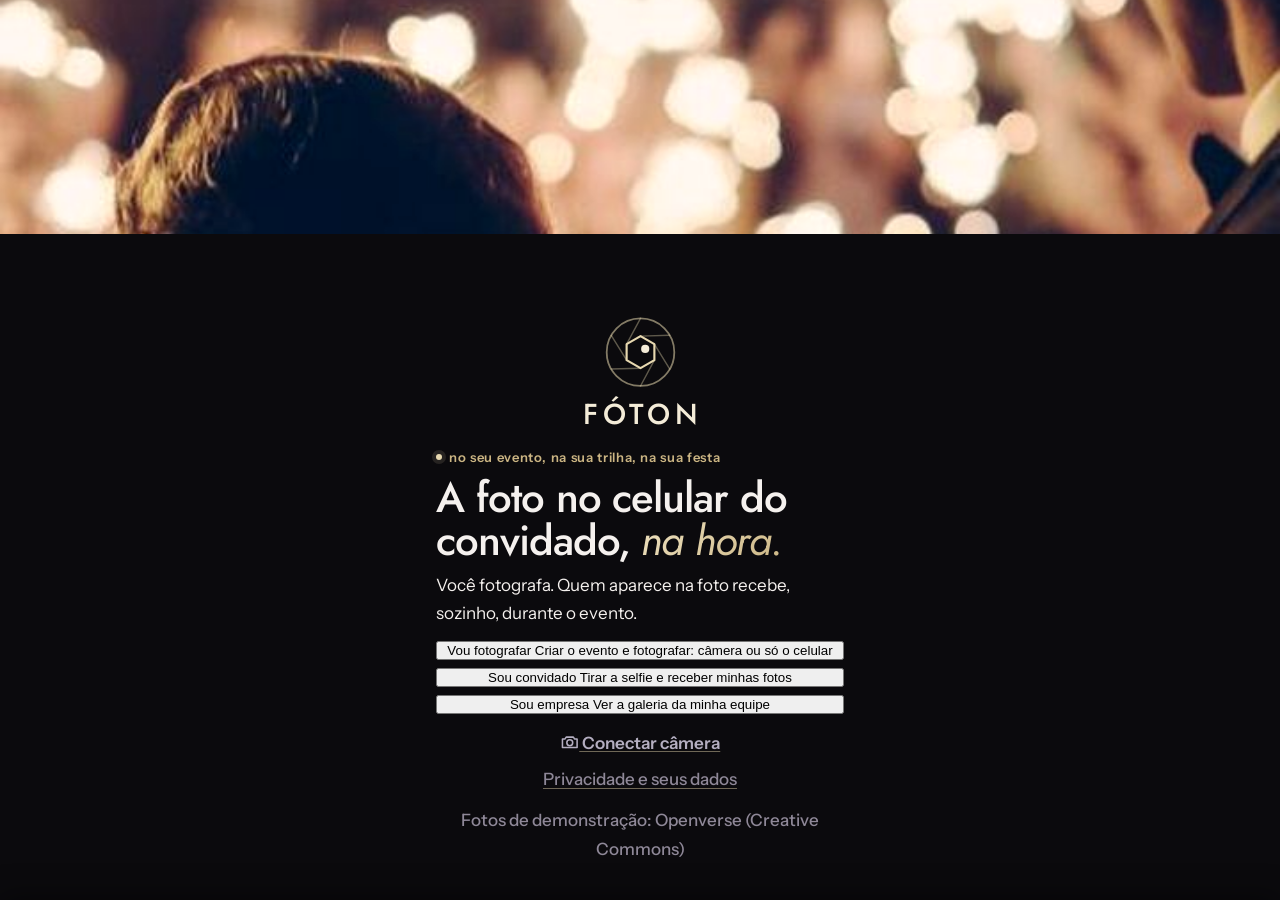
==== app/web/index.html @ 833cc75f "feat(fotografa): cartaz A4 do evento para imprimir O QR existia so na tela, e tela nao fica na mesa " ====
<!doctype html>
<html lang="pt-BR" data-tema="noite" data-perfil="pro">
<head>
<meta charset="utf-8">
<!-- O zoom do navegador fica LIVRE (plano 1A, 2026-09-22). Tinha `user-scalable=no,
     maximum-scale=1` por gosto — "senao a interface fica bamba" — e isso e exclusao:
     quem enxerga pouco perde o acesso. `touch-action:manipulation` continua matando o
     zoom por duplo-toque, entao a interface segue firme no uso normal. -->
<meta name="viewport" content="width=device-width, initial-scale=1, viewport-fit=cover">
<meta name="theme-color" content="#0b0a0d">
<title>Fóton</title>
<link rel="manifest" href="manifest.webmanifest">
<link rel="apple-touch-icon" href="icons/apple-touch-icon.png">
<meta name="apple-mobile-web-app-capable" content="yes">
<meta name="apple-mobile-web-app-status-bar-style" content="black-translucent">
<meta name="apple-mobile-web-app-title" content="Fóton">
<link rel="preconnect" href="https://fonts.googleapis.com">
<link rel="preconnect" href="https://fonts.gstatic.com" crossorigin>
<link href="https://fonts.googleapis.com/css2?family=Archivo:wdth,wght@62..125,400..700&family=Jost:ital,wght@0,400;0,500;0,600;0,700;1,400;1,500&family=Satisfy&family=Instrument+Sans:wght@400;500;600;700&family=Geist+Mono:wght@400;500;600&display=swap" rel="stylesheet">
<!-- Design system (ADR-0038/0040). Entra em @layer: pela cascata do CSS, estilo SEM
     camada vence estilo em camada, entao as telas antigas deste arquivo continuam
     exatamente como estao e o sistema so age onde ninguem disputa. Conferido no
     navegador antes de entrar. A versao no endereco e obrigatoria: o sw.js guarda
     .css sem revalidar. -->
<link rel="stylesheet" href="/ds/foton.css?v=5">
<style>
/* ============================================================
   Foto na Hora — identidade "premium escuro / fotografia"
   Design committed dark: as fotos são a cor; fundo pintado
   explicitamente para segurar em qualquer ground do host.
   ============================================================ */
:root{
  --ink:#0b0a0d; --ink-2:#12101a;
  --surface:#161419; --surface-2:#1f1b26;
  --line:#2c2733; --line-soft:#221e2b;
  --text:#f5f1ee; --muted:#b4aec0; --dim:#8f8898;
  --accent:#e8d9b0; --accent-2:#cbb583; --accent-soft:rgba(232,217,176,.12);
  --grad:linear-gradient(135deg,#efe3c2,#cbb583);
  --live:#ff5560; --ok:#5ad19b;
  --shadow:0 18px 50px -12px rgba(0,0,0,.7);
  --shadow-sm:0 8px 24px -8px rgba(0,0,0,.55);
  --r:20px; --r-sm:14px;
  --serif:"Jost","Century Gothic",system-ui,sans-serif; /* display geometrico estilo Avant Garde */
  --sans:"Instrument Sans",system-ui,sans-serif;
  --mono:"Geist Mono",ui-monospace,monospace;
}
/* Perfis de conta (ADR-0030): mesmo app, tres peles. So TOKENS mudam — nunca layout,
   nunca fluxo, nunca poder. pro = dourado (o padrao do :root, sem classe nenhuma). */
body.perfil-empresa{--accent:#d9e2ea;--accent-2:#a7b6c6;--accent-soft:rgba(217,226,234,.12);
  --grad:linear-gradient(135deg,#e3ebf2,#a7b6c6)}
body.perfil-social{--accent:#f4c1a4;--accent-2:#dd9a72;--accent-soft:rgba(244,193,164,.12);
  --grad:linear-gradient(135deg,#f8d2b8,#dd9a72)}
*{box-sizing:border-box;margin:0;padding:0}
html,body{height:100%;overscroll-behavior:none}
/* Segurar o dedo em cima de texto (titulo, legenda, botao) selecionava a palavra e o
   Chrome do Android abria o popup "Pesquisar no Google"/"Compartilhar" por cima do
   app — texto de app nao e texto de pagina, ninguem quer selecionar "Vou fotografar".
   Desliga a selecao no app inteiro e devolve so onde faz sentido: campo de digitar
   (input/textarea) e o que for marcado de proposito com .selecionavel. */
html,body{-webkit-user-select:none;user-select:none;-webkit-touch-callout:none}
input,textarea,.selecionavel{-webkit-user-select:text;user-select:text;-webkit-touch-callout:default}
body{
  font-family:var(--sans);color:var(--text);
  background:
    radial-gradient(120% 60% at 50% -8%, #1a1220 0%, rgba(26,18,32,0) 46%),
    var(--ink);
  -webkit-font-smoothing:antialiased;text-rendering:optimizeLegibility;
  overscroll-behavior:none;
}
/* O reset nao vale para componentes do design system: `button` sem camada vencia o
   `.porta` de foton.css (@layer), e a porta saía sem borda nem cor. Excluir as classes
   do sistema aqui e o que permite o DS agir dentro do app antigo. */
button:not([class*="porta"]):not([class*="botao"]){font-family:inherit;cursor:pointer;border:none;color:inherit;background:none}
input{font-family:inherit}
::selection{background:var(--accent);color:#180a06}

.app{max-width:452px;margin:0 auto;min-height:100dvh;display:flex;flex-direction:column;position:relative}
.screen{display:none;flex-direction:column;flex:1;padding:26px 22px calc(30px + env(safe-area-inset-bottom))}
.screen.active{display:flex;animation:screen .5s cubic-bezier(.2,.7,.2,1)}
@keyframes screen{from{opacity:0;transform:translateY(10px)}to{opacity:1;transform:none}}

/* ---------- wordmark / header ---------- */
.head{display:flex;align-items:center;gap:12px;margin-bottom:26px}
/* logo Foton — selo circular (Foton + pontos de luz), adaptável a qualquer fundo; clique = home */
.mark{width:44px;height:44px;flex-shrink:0;cursor:pointer;display:grid;place-items:center;background:none;
  border-radius:50%;transition:transform .14s,opacity .2s}
.mark svg{width:44px;height:44px;display:block}
.mark:hover{opacity:.85}
.mark:active{transform:scale(.93)}
.mark:focus-visible{outline:2px solid var(--accent);outline-offset:3px}
/* A marca e o assunto da home, mas ela NAO pode empurrar a terceira porta para fora
   da primeira tela. Medido em producao a 375x812: com 300px a porta "Sou empresa"
   acabava 117px abaixo da dobra. Por isso a largura tem um teto em VH tambem — grande
   no celular alto, menor no baixo, e as tres portas sempre visiveis. */
/* O teto em vh caiu de 23 para 17 depois de medir: a home tinha 146px de conteudo
   ALEM da tela (os dois links de rodape abaixo das portas ficavam fora), e era
   ISSO que fazia a pagina arrastar/deslizar ao toque — nao um bug de touch-action,
   um overflow real. 17vh + os outros ajustes desta rodada fecham a conta. */
.brand-badge{width:min(390px,80vw,22vh);aspect-ratio:220/218;background:none;border:none;padding:0;
  cursor:pointer;display:block;margin:0 auto 10px;transition:transform .16s}
.brand-badge svg{width:100%;height:100%;display:block}
.brand-badge:active{transform:scale(.97)}
.brand-badge:focus-visible{outline:2px solid var(--accent);outline-offset:4px;border-radius:50%}
.word{font-family:var(--serif);font-weight:600;font-size:22px;letter-spacing:-.02em;line-height:1}
.word small{display:block;font-family:var(--sans);font-weight:600;font-size:12px;color:var(--dim);
  letter-spacing:.16em;text-transform:uppercase;margin-top:4px}
.grow{flex:1}
.tag-btn{font-family:var(--sans);font-size:16px;color:var(--muted);font-weight:600;padding:8px 13px;
  border:1px solid var(--line);border-radius:999px;transition:.16s}
.tag-btn:active{transform:scale(.96)}
.pill{display:inline-flex;align-items:center;gap:7px;font-size:15px;font-weight:600;color:var(--muted);
  border:1px solid var(--line);border-radius:999px;padding:6px 12px 6px 11px;background:var(--surface)}
.livepill{color:var(--text);border-color:rgba(255,85,96,.35);background:rgba(255,85,96,.08)}

/* ---------- landing (palco cinematografico) ---------- */
.stage{flex:1;display:flex;flex-direction:column;justify-content:flex-end;position:relative;
  margin:-26px -22px calc(-30px - env(safe-area-inset-bottom));padding:26px 22px calc(30px + env(safe-area-inset-bottom))}
/* position:fixed, nao absolute: o fundo "deslizava" quando a pessoa arrastava o dedo
   na home. Causa real, medida: a pagina tinha mais altura de conteudo do que a tela
   (o rodape com os links de "conectar camera"/"privacidade" ficava fora), entao um
   toque de arraste rolava a pagina uns 20-40px de verdade — e o fundo, por ser
   absolute (preso ao .stage, que rola junto com tudo), parecia deslizar com ela.
   Encolhido o excesso abaixo, mas o fundo agora fica fixo na tela de qualquer jeito:
   mesmo que sobre 1px de rolagem, ele nunca mais se move visualmente. */
.stage-bg{position:fixed;inset:0;background-size:cover;background-position:center 32%;
  filter:saturate(.85) contrast(1.05);transform:scale(1.04);animation:drift 22s ease-in-out infinite alternate}
@keyframes drift{from{transform:scale(1.04) translateY(0)}to{transform:scale(1.12) translateY(-10px)}}
.stage-fade{position:fixed;inset:0;background:
  linear-gradient(180deg, rgba(11,10,13,.55) 0%, rgba(11,10,13,.72) 42%, rgba(11,10,13,.95) 78%, var(--ink) 100%)}
.stage-body{position:relative;z-index:2;padding-top:1vh}

/* ---- Entrada por papel (plano 3, ADR-0040) ----
   A foto virou FAIXA com altura declarada. Antes ela cobria a tela inteira e ditava o
   contraste de tudo o que estava por cima: texto claro sobre cena escura, que muda a
   cada carregamento. Agora o texto e as portas ficam sobre superfície do sistema, e a
   tela continua certa se a foto nao carregar (a faixa fica na cor de espera). */
#s-landing{background:var(--papel)}
/* Sem `scale`/`drift` aqui: a ampliacao empurrava 8px para fora da tela (medido:
   scrollWidth 383 num viewport de 375) e criava rolagem lateral na home. Alem disso,
   movimento decorativo continuo contraria a regra de um movimento automatico por tela. */
#s-landing .stage-bg{inset:0 0 auto 0;height:38vh;background-color:var(--suave);
  transform:none;animation:none}
#s-landing .stage-fade{inset:0 0 auto 0;height:29vh;background:
  linear-gradient(180deg, rgba(0,0,0,.18) 0%, rgba(0,0,0,.55) 62%, var(--papel) 100%)}
#s-landing .stage-body{padding-top:calc(26vh - 46px)}
/* Faixa e marca encolhem na entrada para as TRES portas caberem sem rolar: medido num
   iPhone de 812px, a terceira porta terminava em 963px — ficava escondida, e escolha
   que nao se ve nao e escolha. */
#s-landing .stage-bg{height:26vh}
#s-landing .brand-badge{width:min(230px,52vw,15vh);margin-bottom:6px}
#s-landing .display{color:var(--tinta)}
#s-landing .lede{color:var(--fio)}
#s-landing .entry{gap:8px;margin-top:14px}

/* ---- Jornada do convidado no sistema (plano 2) ----
   Consentimento e um bloco de conteudo: retangulo, borda de 2px, zero raio. Ele estava
   arredondado, o que contraria a gramatica e, aqui, tira peso de uma escolha que e
   juridica, nao decorativa. */
#s-g-start .consent{border-radius:0;border:2px solid var(--tinta);background:var(--suave)}
#s-g-code .card{border-radius:0;border:2px solid var(--tinta);background:transparent}

/* Galeria do convidado: retangulo e foto na gramatica, entao a miniatura perde o raio.
   As abas viram dois blocos retos, e a aba ativa e preenchida — estado por forma e
   preenchimento, nao por um fio de cor que some no escuro. */
#s-g-gallery .ph{border-radius:0}
#s-g-gallery .tabs{gap:0;border:2px solid var(--tinta);display:inline-flex}
#s-g-gallery .tab{border-radius:0;border:0;min-height:44px;padding:0 16px;
  font:600 .8rem/1.2 var(--f-ui);color:var(--tinta);background:var(--papel)}
#s-g-gallery .tab+.tab{border-left:2px solid var(--tinta)}
#s-g-gallery .tab.on{background:var(--tinta);color:var(--papel)}
/* O estado vazio que ja existia (e tem saida: "ver as fotos da festa") vira bloco reto
   do sistema, com o circulo vazado que a gramatica usa para "ainda nada aqui". */
#s-g-gallery .empty{border-radius:0;border:2px dashed var(--fio);background:transparent}
.entry{display:flex;flex-direction:column;gap:8px;margin-top:16px}
.entry-card{display:grid;grid-template-columns:1fr auto;align-items:center;gap:2px 12px;text-align:left;
  padding:13px 18px;border-radius:16px;background:var(--grad);color:#1a1608;border:1px solid transparent;
  box-shadow:0 14px 34px -14px rgba(203,181,131,.55);transition:transform .14s,filter .2s}
.entry-card .ec-t{grid-column:1;font-family:var(--serif);font-weight:600;font-size:18px;letter-spacing:-.01em}
.entry-card .ec-s{grid-column:1;font-size:16px;opacity:.72;font-weight:500}
.entry-card .ec-go{grid-column:2;grid-row:1/3;font-size:22px;opacity:.6}
.entry-card:active{transform:scale(.985)}
.entry-card:hover{filter:brightness(1.04)}
.entry-card.ghost{background:rgba(22,20,25,.72);backdrop-filter:blur(10px);color:var(--text);
  border-color:var(--line);box-shadow:none}
.entry-card.ghost .ec-s{opacity:.62}
.entry-card:focus-visible{outline:2px solid var(--accent);outline-offset:3px}

.hero{flex:1;display:flex;flex-direction:column;justify-content:center;position:relative}
.collage{position:absolute;inset:-26px -22px 0;overflow:hidden;pointer-events:none;opacity:.55;
  -webkit-mask-image:linear-gradient(#000 0%,rgba(0,0,0,.35) 46%,transparent 72%);
          mask-image:linear-gradient(#000 0%,rgba(0,0,0,.35) 46%,transparent 72%)}
.collage .c{position:absolute;border-radius:16px;overflow:hidden;box-shadow:var(--shadow);
  border:1px solid rgba(255,255,255,.06);animation:float 9s ease-in-out infinite}
.collage .c img{width:100%;height:100%;object-fit:cover;display:block}
.collage .c1{width:118px;height:150px;left:-8px;top:8px;transform:rotate(-7deg);animation-delay:0s}
.collage .c2{width:130px;height:164px;right:-6px;top:-6px;transform:rotate(6deg);animation-delay:-3s}
.collage .c3{width:96px;height:120px;left:44%;top:118px;transform:rotate(-3deg);animation-delay:-6s;opacity:.8}
@keyframes float{0%,100%{translate:0 0}50%{translate:0 -10px}}
.hero-body{position:relative;margin-top:auto}
/* SEM caixa alta (pedido do dono, 2026-08-30): a frase e uma lista de contextos
   ("no seu evento, na sua trilha, na sua festa"), nao um rotulo — em versalete ela
   gritava e competia com a marca. Minusculo pede menos entreletra: .14em era
   convencao de caixa alta e em minusculo esparramava.
   align-items:flex-start (nao center): se o texto quebrar em 2 linhas no celular,
   centralizado o ponto dourado fica boiando no MEIO das duas. O margin-top o centra
   opticamente na PRIMEIRA linha. */
.eyebrow{display:inline-flex;align-items:flex-start;gap:7px;font-size:13px;font-weight:600;letter-spacing:.05em;
  color:var(--accent-2);margin-bottom:12px}
.eyebrow .dot{width:6px;height:6px;border-radius:50%;background:var(--accent);box-shadow:0 0 0 4px var(--accent-soft);
  flex:none;margin-top:5px}
.display{font-family:var(--serif);font-weight:500;font-size:42px;line-height:1.02;letter-spacing:-.025em;
  text-wrap:balance;font-optical-sizing:auto}
.display em{font-style:italic;font-weight:400;background:var(--grad);-webkit-background-clip:text;
  background-clip:text;color:transparent}
.lede{color:var(--muted);font-size:17px;line-height:1.6;max-width:33ch;margin-top:10px}
.actions{display:flex;flex-direction:column;gap:11px;margin-top:30px}

/* ---------- buttons ---------- */
.btn{display:flex;align-items:center;justify-content:center;gap:9px;font-weight:600;font-size:18px;
  padding:16px 18px;border-radius:15px;transition:transform .14s,filter .2s,background .2s,border-color .2s;
  letter-spacing:-.01em}
.btn:active{transform:scale(.985)}
.btn.primary{background:var(--grad);color:#1a1608;box-shadow:0 12px 30px -12px rgba(203,181,131,.5),inset 0 1px 0 rgba(255,255,255,.5)}
.btn.primary:hover{filter:brightness(1.05)}
.btn.ghost{background:var(--surface);border:1px solid var(--line);color:var(--text)}
.btn.ghost:hover{border-color:var(--dim)}
.btn.block{width:100%}
.btn.sm{padding:12px 16px;font-size:17px;border-radius:11px;min-height:44px}
.btn.xs{padding:7px 13px;font-size:14px;border-radius:9px;min-height:auto;gap:6px}
.btn.xs svg{width:14px;height:14px}
/* a fotógrafa usa isto de pé, no escuro, com a câmera na mão: alvos maiores */
.btn{min-height:58px}
.btn.sm{min-height:44px}
.actions-row .btn{min-height:52px}
.evt{min-height:70px}
.evt-del{min-width:52px}
/* faixa fixa com o código do evento — é o que ela mais mostra/dita */
.faixa-ev{position:sticky;top:0;z-index:12;display:flex;align-items:center;justify-content:space-between;
  gap:10px;background:rgba(11,10,13,.92);backdrop-filter:blur(10px);border-bottom:1px solid var(--line);
  margin:-26px -22px 16px;padding:12px 22px}
.faixa-ev .cod{font-family:var(--mono);font-weight:600;font-size:20px;letter-spacing:.22em;color:var(--accent);padding-left:.22em}
.faixa-ev .lb{font-size:13.5px;letter-spacing:.14em;text-transform:uppercase;color:var(--dim);display:block;margin-bottom:2px}
.faixa-ev .ok{display:flex;align-items:center;gap:6px;font-size:15px;font-weight:600;color:var(--ok)}
.faixa-ev .ok i{width:7px;height:7px;border-radius:50%;background:var(--ok);display:block;
  box-shadow:0 0 0 3px rgba(90,209,155,.18)}
.faixa-ev .ok.off{color:var(--live)} .faixa-ev .ok.off i{background:var(--live);box-shadow:0 0 0 3px rgba(255,85,96,.18)}
.btn .k{font-size:18px}
.btn svg{width:19px;height:19px;flex-shrink:0}
.note{margin-top:22px;text-align:center;color:var(--muted);font-size:16px;line-height:1.7}
.note b{color:var(--muted);font-weight:600}

/* ---------- back / titles ---------- */
.back{align-self:flex-start;color:var(--muted);font-size:17px;font-weight:600;display:flex;align-items:center;
  gap:7px;margin-bottom:22px;padding:6px 2px}
.back:hover{color:var(--text)}
.title{font-family:var(--serif);font-weight:500;font-size:32px;letter-spacing:-.02em;line-height:1.06;text-wrap:balance}
.subtitle{color:var(--muted);font-size:18px;line-height:1.55;margin-top:10px;margin-bottom:24px}

/* ---------- cards / forms ---------- */
.card{background:var(--surface);border:1px solid var(--line);border-radius:var(--r);padding:20px;box-shadow:var(--shadow-sm)}
.field{margin-bottom:15px}
.field label{display:block;font-size:15px;font-weight:600;letter-spacing:.08em;text-transform:uppercase;
  color:var(--dim);margin-bottom:9px}
.field input{width:100%;background:var(--ink-2);border:1px solid var(--line);color:var(--text);
  padding:14px 15px;border-radius:12px;font-size:17px;outline:none;transition:.18s}
.field input::placeholder{color:var(--dim)}
.field input:focus{border-color:var(--accent);box-shadow:0 0 0 3px var(--accent-soft)}
.hint{color:var(--dim);font-size:16px;text-align:center;margin-top:15px;line-height:1.5}
.link{color:var(--accent);font-weight:600;cursor:pointer;text-decoration:underline;
  text-underline-offset:3px;text-decoration-color:rgba(232,217,176,.45);font-size:17px;
  padding:6px 2px;display:inline-block;min-height:32px}
.link:hover{text-decoration-color:var(--accent)}
.link:hover{text-decoration:underline}

/* ---------- dashboard ---------- */
/* Cartao da camera no painel. Tres estados e uma luz que se le de longe:
   verde = chegou foto agora · ambar = configurado, nada chegou ainda · cinza = pelo
   celular (R8/T6s, que nao tem FTP). Nunca escreve "conectada" quando nao da para saber. */
.camcard{display:grid;grid-template-columns:auto 1fr auto;align-items:center;gap:14px;width:100%;
  text-align:left;padding:16px 18px;border-radius:18px;background:var(--surface);
  border:1px solid var(--line);color:var(--text);cursor:pointer;transition:transform .14s}
.camcard:active{transform:scale(.99)}
.cc-luz{width:14px;height:14px;border-radius:50%;background:var(--dim);flex-shrink:0;
  box-shadow:0 0 0 4px rgba(255,255,255,.05)}
.camcard.viva .cc-luz{background:#4ad07a;box-shadow:0 0 0 4px rgba(74,208,122,.16);animation:pulsa 2s ease-in-out infinite}
.camcard.espera .cc-luz{background:#ffcf7a;box-shadow:0 0 0 4px rgba(255,207,122,.14)}
@keyframes pulsa{0%,100%{opacity:1}50%{opacity:.45}}
.cc-txt em{display:block;font-style:normal;font-size:13.5px;font-weight:600;letter-spacing:.14em;
  text-transform:uppercase;color:var(--muted);margin-bottom:3px}
.cc-txt b{display:block;font-size:17px;font-weight:600;line-height:1.25}
.cc-txt small{display:block;font-size:15px;color:var(--muted);margin-top:3px;line-height:1.35}
.cc-go{color:var(--muted);font-size:20px}
.credit{background:
    radial-gradient(120% 140% at 100% 0%, rgba(232,217,176,.13), transparent 60%),
    var(--surface);
  border:1px solid var(--line);border-radius:var(--r);padding:20px 21px}
.credit .row{display:flex;justify-content:space-between;align-items:baseline;gap:10px;flex-wrap:wrap}
.credit .lbl{font-size:15px;font-weight:600;letter-spacing:.1em;text-transform:uppercase;color:var(--muted)}
.credit .mode{font-size:15px;color:var(--dim);font-weight:600}
.credit .big{display:flex;align-items:baseline;gap:9px;margin-top:10px}
.credit .num{font-family:var(--serif);font-weight:500;font-size:44px;line-height:.9;letter-spacing:-.02em;font-variant-numeric:tabular-nums}
.credit .of{color:var(--muted);font-size:17px}
.bar{height:6px;background:var(--ink-2);border-radius:999px;overflow:hidden;margin-top:16px}
.bar i{display:block;height:100%;background:var(--grad);border-radius:999px;transition:width .6s cubic-bezier(.2,.7,.2,1)}

.stats{display:flex;gap:11px;margin-top:14px}
.stat{flex:1;background:var(--surface);border:1px solid var(--line);border-radius:var(--r-sm);padding:15px 16px}
.stat .n{font-family:var(--serif);font-weight:500;font-size:30px;line-height:1;letter-spacing:-.02em;font-variant-numeric:tabular-nums}
.stat .l{color:var(--muted);font-size:15px;font-weight:500;margin-top:6px}

/* Seletor de LOOK (ADR-0028): cada opcao mostra uma AMOSTRA da propria curva, nao um
   nome solto. A fotografa escolhe com o olho — "Quente" nao quer dizer nada sozinho. */
.look-grid{display:grid;grid-template-columns:repeat(auto-fill,minmax(96px,1fr));gap:10px}
.look-op{background:var(--surface);border:1px solid var(--line);border-radius:12px;padding:8px;
  cursor:pointer;text-align:center;transition:border-color .18s,background .18s}
.look-op:hover{border-color:var(--dim)}
.look-op.on{border-color:var(--accent);background:var(--accent-soft)}
.look-am{height:52px;border-radius:8px;margin-bottom:7px;
  background:linear-gradient(115deg,#e0b48c 0%,#c98f66 34%,#4a6f9e 67%,#14141a 100%)}
.look-nome{font-size:14px;font-weight:600;color:var(--text)}
.look-op.on .look-nome{color:var(--accent)}
.eyebrow-sm{font-size:15px;font-weight:600;letter-spacing:.14em;text-transform:uppercase;color:var(--dim);
  margin:26px 2px 13px;display:flex;align-items:center;gap:10px}
.eyebrow-sm::after{content:"";flex:1;height:1px;background:var(--line-soft)}

.evt{display:flex;align-items:center;gap:14px;background:var(--surface);border:1px solid var(--line);
  border-radius:var(--r-sm);padding:15px 16px;margin-bottom:10px;transition:.16s;text-align:left;width:100%}
.evt:hover{border-color:var(--dim);transform:translateY(-1px)}
.evt:active{transform:scale(.99)}
.evt .thumb{width:46px;height:46px;border-radius:12px;flex-shrink:0;overflow:hidden;position:relative;
  background:var(--surface-2);display:grid;place-items:center}
.evt .thumb img{width:100%;height:100%;object-fit:cover}
/* era o emoji do circulo vermelho dentro da miniatura; virou forma desenhada, que
   herda a cor do tema e fica igual em todo aparelho */
.evt .thumb .dotlive{position:absolute;inset:0;display:grid;place-items:center;background:rgba(255,85,96,.14)}
.evt .thumb .dotlive::after{content:"";width:15px;height:15px;border-radius:50%;background:var(--live);
  box-shadow:0 0 0 5px rgba(255,85,96,.22)}
.evt .meta{flex:1;min-width:0}
.evt .meta b{display:block;font-weight:600;font-size:17px;letter-spacing:-.01em;white-space:nowrap;overflow:hidden;text-overflow:ellipsis}
.evt .meta span{color:var(--muted);font-size:16px;display:flex;align-items:center;gap:6px;margin-top:3px}
.evt .chev{color:var(--dim);font-size:22px;flex-shrink:0}
.livedot{width:7px;height:7px;border-radius:50%;background:var(--live);box-shadow:0 0 0 0 rgba(255,85,96,.5);animation:beat 1.8s infinite}
@keyframes beat{0%{box-shadow:0 0 0 0 rgba(255,85,96,.45)}70%{box-shadow:0 0 0 7px rgba(255,85,96,0)}100%{box-shadow:0 0 0 0 rgba(255,85,96,0)}}
.live-txt{color:var(--live);font-weight:600}

.sticky{position:sticky;bottom:14px;margin-top:16px;z-index:5}

/* ---------- acoes do fotografo ---------- */
.evt-row{display:flex;align-items:stretch;gap:8px;margin-bottom:10px}
.evt-row .evt{margin-bottom:0;flex:1;min-width:0}
.evt-del{width:46px;flex-shrink:0;border:1px solid var(--line);border-radius:var(--r-sm);background:var(--surface);
  color:var(--dim);font-size:20px;display:grid;place-items:center;transition:.16s}
.evt-del:hover{color:var(--live);border-color:rgba(255,85,96,.4);background:rgba(255,85,96,.07)}
.evt-del:active{transform:scale(.94)}
.actions-row{display:flex;gap:8px;margin-top:12px}
.actions-row .btn{flex:1;padding:14px 10px;font-size:17px;border-radius:12px}
.srv{display:inline-flex;align-items:center;gap:6px;font-size:15px;font-weight:600;color:var(--dim);
  border:1px solid var(--line);border-radius:999px;padding:5px 11px;background:var(--surface)}
.srv i{width:7px;height:7px;border-radius:50%;background:var(--dim);display:block}
.srv.on i{background:var(--ok);box-shadow:0 0 0 3px rgba(90,209,155,.18)}
.srv.off i{background:var(--live)}
.ph .del{position:absolute;right:5px;top:5px;z-index:3;width:24px;height:24px;border-radius:50%;
  background:rgba(10,8,12,.68);backdrop-filter:blur(6px);color:#fff;font-size:17px;line-height:1;
  display:grid;place-items:center;opacity:0;transition:.18s;border:1px solid rgba(255,255,255,.14)}
.ph:hover .del,.ph:focus-within .del{opacity:1}
@media (hover:none){.ph .del{opacity:1}}
.ph .noface{position:absolute;left:6px;top:6px;z-index:2;background:rgba(255,207,122,.92);color:#2a1f05;
  font-size:11.5px;font-weight:700;padding:4px 9px;border-radius:999px}
.tabs{display:flex;gap:6px;background:var(--ink-2);border:1px solid var(--line);border-radius:12px;padding:4px}
.tab{flex:1;padding:10px 8px;border-radius:9px;font-size:17px;font-weight:600;color:var(--muted);transition:.16s}
.tab.on{background:var(--surface-2);color:var(--text);box-shadow:0 2px 8px -2px rgba(0,0,0,.5)}
.tab:active{transform:scale(.98)}
.guia-tabs{display:flex;gap:6px;background:var(--ink-2);border:1px solid var(--line);border-radius:12px;padding:4px;margin-bottom:16px}
.passo{display:flex;gap:13px;padding:13px 0;border-bottom:1px solid var(--line-soft)}
.passo:last-child{border-bottom:none}
.passo .n{width:26px;height:26px;border-radius:8px;background:var(--surface-2);border:1px solid var(--line);
  display:grid;place-items:center;font-size:16px;font-weight:700;color:var(--accent);flex-shrink:0}
.passo .t{font-size:17px;line-height:1.55;color:var(--muted)}
.passo .t b{color:var(--text);font-weight:600}
.guia-app{display:flex;align-items:center;gap:11px;background:var(--surface);border:1px solid var(--line);
  border-radius:var(--r-sm);padding:13px 15px;margin-bottom:14px}
.guia-app .ap{font-size:17px;font-weight:600}
.guia-app .mod{font-size:16px;color:var(--dim);margin-top:2px}
.lead-box{background:var(--surface);border:1px solid var(--line);border-radius:var(--r-sm);padding:14px 15px;margin-top:12px}
.lead-box .lb-t{font-size:16px;font-weight:600;color:var(--muted);margin-bottom:10px}
.lead-box input{width:100%;background:var(--ink-2);border:1px solid var(--line);color:var(--text);
  padding:11px 13px;border-radius:10px;font-size:16px;outline:none;margin-bottom:8px}
.lead-box input:focus{border-color:var(--accent)}
/* .c-row e par rotulo/valor. A regra so existia dentro de .contatos, entao fora dali
   rotulo e valor colavam ('Eventos0', 'Ultima fotonunca'). Vira regra base. */
/* Icones: geometria simples, traco unico, herdando a cor do texto. Emoji nao serve —
   cada sistema desenha o seu, muda de tamanho, de cor e de peso, e nada casa. */
.ico{width:1.15em;height:1.15em;flex-shrink:0;vertical-align:-.18em;display:inline-block}
.ico path,.ico circle,.ico rect,.ico line,.ico polyline{fill:none;stroke:currentColor;
  stroke-width:1.9;stroke-linecap:round;stroke-linejoin:round}
.ico .cheio{fill:currentColor;stroke:none}
/* Sem zoom de pinca. O Chrome do Android IGNORA user-scalable=no na meta desde 2016;
   quem segura de verdade e o touch-action. `manipulation` mantem rolagem e toque e
   mata a pinca e o zoom do toque duplo — que era o que desalinhava a tela no meio do
   evento. O texto ja foi todo aumentado, entao ninguem precisa dar zoom para ler. */
/* ---------- visor da camera ----------
   Tela cheia, sem cartao e sem moldura: a imagem e o conteudo, o resto e controle.
   Os controles ficam sobre uma sombra de baixo para cima, para continuarem legiveis
   tanto num salao claro quanto numa festa escura. */
.camf{position:fixed;inset:0;z-index:80;display:none;background:#000}
.camf.show{display:block}
.camf video{position:absolute;inset:0;width:100%;height:100%;object-fit:cover;background:#000;
  transform:translateZ(0)}
.camf video.espelho{transform:translateZ(0) scaleX(-1)}   /* frontal: quem se olha espera espelho */
.camf-flash{position:absolute;inset:0;background:#fff;opacity:0;pointer-events:none;
  transition:opacity .16s}
.camf-foco{position:absolute;width:74px;height:74px;margin:-37px 0 0 -37px;border-radius:50%;
  border:2px solid var(--accent);opacity:0;pointer-events:none;transition:opacity .25s,transform .25s;
  transform:scale(1.35)}
.camf-foco.on{opacity:1;transform:scale(1)}
.camf-topo{position:absolute;top:0;left:0;right:0;display:flex;align-items:center;gap:12px;
  padding:calc(14px + env(safe-area-inset-top)) 16px 30px;
  background:linear-gradient(rgba(0,0,0,.62),transparent)}
.camf-selo{width:34px;height:34px;flex-shrink:0;opacity:.92}
.camf-selo svg{width:34px;height:34px;display:block}
.camf-ev{flex:1;font-size:15px;font-weight:600;color:#fff;text-shadow:0 1px 6px rgba(0,0,0,.6);
  overflow:hidden;text-overflow:ellipsis;white-space:nowrap}
.camf-x{width:44px;height:44px;border-radius:50%;background:rgba(0,0,0,.42);color:#fff;
  font-size:27px;line-height:1;display:grid;place-items:center;flex-shrink:0}
.camf-base{position:absolute;left:0;right:0;bottom:0;display:flex;flex-direction:column;
  align-items:center;gap:14px;padding:34px 16px calc(20px + env(safe-area-inset-bottom));
  background:linear-gradient(transparent,rgba(0,0,0,.72) 45%)}
.camf-status{font-size:15px;font-weight:600;color:#fff;text-align:center;
  text-shadow:0 1px 6px rgba(0,0,0,.7);min-height:20px}
.camf-linha{display:flex;align-items:center;justify-content:center;gap:34px;width:100%}
.camf-lado{width:52px;height:52px;border-radius:50%;background:rgba(255,255,255,.14);
  color:#fff;display:grid;place-items:center;backdrop-filter:blur(6px)}
.camf-lado.on{background:var(--accent);color:#221c0c}
.camf-lado .ico{width:23px;height:23px}
.camf-disparo{width:84px;height:84px;border-radius:50%;background:#fff;
  border:5px solid rgba(255,255,255,.34);box-shadow:0 10px 34px -8px rgba(0,0,0,.9);
  transition:transform .12s}
.camf-disparo:active{transform:scale(.92)}
.camf-disparo:disabled{opacity:.5}
.camf-nativa{font-size:15px;font-weight:600;color:rgba(255,255,255,.72);text-decoration:underline;
  text-underline-offset:3px;padding:6px 10px}
/* ---------- botao de ABRIR A CAMERA ----------
   E a acao mais repetida da festa. Nao pode ter o mesmo peso de "enviar da galeria".
   A lente desenhada existe para a pessoa reconhecer o que o botao faz ANTES de ler. */
.btn-camera{display:flex;align-items:center;gap:16px;width:100%;text-align:left;
  padding:18px 20px;margin-bottom:12px;border-radius:20px;background:var(--grad);
  color:#1a1608;box-shadow:0 16px 38px -14px rgba(203,181,131,.6),inset 0 1px 0 rgba(255,255,255,.5);
  transition:transform .14s,filter .2s}
.btn-camera:active{transform:scale(.985)}
.btn-camera:focus-visible{outline:2px solid var(--accent);outline-offset:3px}
.btn-camera .bc-lente{width:52px;height:52px;flex-shrink:0;border-radius:50%;
  background:rgba(26,22,8,.12);display:grid;place-items:center}
.btn-camera .bc-lente svg{width:29px;height:29px;fill:none;stroke:#1a1608;stroke-width:1.8;
  stroke-linecap:round;stroke-linejoin:round}
.btn-camera .bc-txt{display:flex;flex-direction:column;gap:3px;min-width:0}
.btn-camera .bc-txt b{font-family:var(--serif);font-size:20px;font-weight:600;letter-spacing:-.01em}
.btn-camera .bc-txt small{font-size:14px;font-weight:500;opacity:.72;line-height:1.3}
/* Foco visivel em TODO controle (plano 1A). Antes so alguns elementos tinham regra, e
   o resto ficava com o contorno padrao do navegador, invisivel sobre fundo escuro:
   quem navega por teclado nao sabia onde estava. */
:focus-visible{outline:3px solid var(--accent);outline-offset:3px;border-radius:2px}
html{touch-action:manipulation}
body{touch-action:manipulation;-webkit-text-size-adjust:100%;text-size-adjust:100%}
/* A FOTO aberta tem zoom PROPRIO (pinchZoomLightbox, por transform), e nao o do
   navegador: `touch-action:none` entrega os dois dedos ao nosso handler, que sabe
   arrastar, limitar e voltar ao lugar. Desde 2026-09-22 o zoom do navegador esta
   liberado no resto da pagina (plano 1A) — aqui continua sendo o nosso, de proposito. */
.lb img{touch-action:none;will-change:transform}
.c-row{display:flex;justify-content:space-between;gap:10px;padding:9px 2px;
  border-bottom:1px solid var(--line-soft);font-size:17px}
.c-row:last-child{border-bottom:none}
.c-row span{color:var(--muted);font-size:16px;text-align:right}
.ou{display:flex;align-items:center;gap:10px;margin:14px 0 4px;font-size:15px;color:var(--dim)}
.ou::before,.ou::after{content:"";flex:1;height:1px;background:var(--line)}
.contatos{margin-top:10px}
.contatos .c-row{display:flex;justify-content:space-between;gap:10px;padding:10px 2px;border-bottom:1px solid var(--line-soft);font-size:17px}
.contatos .c-row:last-child{border-bottom:none}
.contatos .c-row span{color:var(--muted);font-size:16px}
/* barra de progresso do envio */
.prog{position:fixed;left:0;right:0;bottom:0;z-index:65;background:var(--surface);
  border-top:1px solid var(--line);padding:13px 20px calc(14px + env(safe-area-inset-bottom));
  transform:translateY(110%);transition:transform .3s cubic-bezier(.2,.8,.2,1);box-shadow:0 -8px 30px rgba(0,0,0,.5)}
.prog.show{transform:none}
.prog .top{display:flex;justify-content:space-between;align-items:baseline;margin-bottom:9px}
.prog .t{font-size:17px;font-weight:600}
.prog .c{font-size:16px;color:var(--muted);font-variant-numeric:tabular-nums}
.prog .bar{height:6px;background:var(--ink-2);border-radius:999px;overflow:hidden}
.prog .bar i{display:block;height:100%;width:0;background:var(--grad);border-radius:999px;transition:width .3s}
.tips{background:var(--surface);border:1px solid var(--line);border-radius:var(--r-sm);padding:13px 15px;margin-top:12px}
/* o <b> FILHO DIRETO de .tips e o titulo do bloco (caixa alta, em bloco).
   Era so `.tips b` e pegava tambem o <b> aninhado, que e enfase no meio da frase:
   "O Wi-Fi da camera NAO TEM INTERNET" saia em caixa alta e quebrado em duas linhas,
   no guia da camera e nas dicas de rosto. `>` limita ao titulo. */
.tips > b{font-size:15px;letter-spacing:.1em;text-transform:uppercase;color:var(--accent-2);display:block;margin-bottom:7px}
.tips ul{margin:0;padding-left:16px;color:var(--muted);font-size:16px;line-height:1.7}

/* ---------- event live ---------- */
.ticket{position:relative;background:#faf7f2;border-radius:var(--r);padding:22px 20px 18px;
  display:flex;flex-direction:column;align-items:center;gap:13px;box-shadow:var(--shadow);overflow:hidden}
.ticket::before,.ticket::after{content:"";position:absolute;width:26px;height:26px;border-radius:50%;
  background:var(--ink);top:50%;transform:translateY(-50%)}
.ticket::before{left:-13px}.ticket::after{right:-13px}
.ticket .klbl{font-size:13.5px;font-weight:700;letter-spacing:.16em;text-transform:uppercase;color:#5f574c}
.ticket canvas{border-radius:10px;image-rendering:pixelated}
.ticket .code{font-family:var(--mono);font-weight:600;font-size:27px;letter-spacing:.32em;color:#141018;padding-left:.32em}
.code-btn{border:none;background:none;cursor:pointer;transition:.15s;border-radius:8px;padding:2px 6px 2px calc(.32em + 6px)}
.code-btn:hover{background:rgba(20,16,24,.07)}
.code-btn:active{transform:scale(.96)}
.ticket .codelbl{font-size:13.5px;color:#5f574c;font-weight:600;letter-spacing:.08em;text-transform:uppercase;margin-top:-6px}

.live-head{display:flex;align-items:center;justify-content:space-between;margin:24px 2px 14px}
.live-head .l{font-size:15px;font-weight:600;letter-spacing:.14em;text-transform:uppercase;color:var(--dim)}

.grid{display:grid;grid-template-columns:repeat(3,1fr);gap:8px}
.ph{position:relative;aspect-ratio:1;border-radius:13px;overflow:hidden;background:var(--surface-2);
  border:1px solid var(--line-soft);animation:phin .55s cubic-bezier(.2,.8,.25,1.3) both}
/* Segurar o dedo na miniatura abria o menu do Chrome ("salvar imagem", "abrir em
   nova aba") em vez de selecionar. Duas causas, as duas tratadas aqui:
   o alvo do toque era o <img> (por isso o navegador ofereceu acoes de IMAGEM), e o
   texto/imagem ficava selecionavel. pointer-events:none entrega o toque a div .ph,
   que e quem sabe o que fazer com ele. */
.ph img{width:100%;height:100%;object-fit:cover;display:block;pointer-events:none;
  -webkit-touch-callout:none;-webkit-user-select:none;user-select:none}
.ph{-webkit-touch-callout:none;-webkit-user-select:none;user-select:none}
.ph::after{content:"";position:absolute;inset:0;background:linear-gradient(to top,rgba(0,0,0,.4),transparent 42%)}
.ph .wm{position:absolute;right:7px;bottom:6px;font-family:var(--sans);font-size:6.5px;font-weight:700;
  letter-spacing:.06em;color:rgba(255,255,255,.9);z-index:2;text-shadow:0 1px 2px rgba(0,0,0,.5)}
.ph .tag{position:absolute;left:6px;top:6px;z-index:2;background:rgba(10,8,12,.6);backdrop-filter:blur(6px);
  font-size:11.5px;font-weight:600;padding:4px 9px;border-radius:999px;color:#fff;display:flex;align-items:center;gap:3px}
@keyframes phin{from{opacity:0;transform:scale(.86) translateY(6px);filter:blur(3px)}to{opacity:1;transform:none;filter:none}}
/* momento de encanto: a foto CHEGANDO (é o clímax do produto pro convidado) */
.ph.nova{animation:chega .9s cubic-bezier(.2,.9,.25,1.2) both}
/* seleção múltipla: escolher algumas e mandar de uma vez */
.ph.sel{outline:3px solid var(--accent);outline-offset:-3px}
.ph .marca-sel{position:absolute;right:6px;top:6px;z-index:4;width:22px;height:22px;border-radius:50%;
  border:2px solid rgba(255,255,255,.85);background:rgba(10,8,12,.45);display:flex;align-items:center;
  justify-content:center;font-size:16px;color:#fff;font-weight:700}
.ph.sel .marca-sel{background:var(--accent);border-color:var(--accent);color:#1a1206}
.barra-sel{position:fixed;left:12px;right:12px;bottom:14px;z-index:60;display:flex;gap:8px;align-items:center;
  background:var(--surface-2);border:1px solid var(--line);border-radius:16px;padding:10px 12px;
  box-shadow:0 14px 34px -12px rgba(0,0,0,.6)}
.barra-sel .q{font-size:17px;font-weight:600;color:var(--text);flex:1}
.ph.nova::before{content:"";position:absolute;inset:0;z-index:3;border-radius:13px;
  box-shadow:0 0 0 2px var(--accent), 0 0 28px 4px rgba(232,217,176,.55);
  animation:brilho 1.6s ease-out forwards;pointer-events:none}
@keyframes chega{0%{opacity:0;transform:scale(.6) translateY(24px) rotate(-4deg);filter:blur(8px)}
  60%{opacity:1;transform:scale(1.04) translateY(0) rotate(1deg);filter:blur(0)}
  100%{transform:none}}
@keyframes brilho{0%{opacity:1}100%{opacity:0}}
.chegou{position:fixed;left:50%;top:22%;transform:translate(-50%,-50%) scale(.8);z-index:80;
  background:var(--grad);color:#1a1608;font-family:var(--serif);font-weight:600;font-size:18px;
  padding:12px 22px;border-radius:999px;box-shadow:0 14px 40px -10px rgba(203,181,131,.7);
  opacity:0;pointer-events:none;transition:.4s cubic-bezier(.2,.9,.2,1.3)}
.chegou.show{opacity:1;transform:translate(-50%,-50%) scale(1)}
.empty{grid-column:1/-1;text-align:center;color:var(--dim);padding:36px 16px;font-size:17px;line-height:1.65;
  border:1px dashed var(--line);border-radius:var(--r-sm)}
.empty b{color:var(--muted);font-weight:600}

/* ---------- guest ---------- */
.consent{display:flex;gap:12px;align-items:flex-start;background:var(--surface);border:1px solid var(--line);
  border-radius:var(--r-sm);padding:15px 16px;margin:18px 0}
.consent input{margin-top:2px;width:19px;height:19px;accent-color:var(--accent);flex-shrink:0;cursor:pointer}
.consent label{font-size:16px;color:var(--muted);line-height:1.55;cursor:pointer}
.consent b{color:var(--text);font-weight:600}
.cam-compact{aspect-ratio:1/1;max-height:42vh}
.cam{aspect-ratio:3/4;border-radius:var(--r);overflow:hidden;background:#000;position:relative;
  display:grid;place-items:center;margin-bottom:16px;border:1px solid var(--line)}
.cam video,.cam img{width:100%;height:100%;object-fit:cover}
/* Espelho: a câmera frontal mostra o mundo como a lente vê, e quem se olha espera
   um ESPELHO — sem isto a pessoa move a mão para a direita e a imagem vai para a
   esquerda ("a câmera abre invertida"). Espelha só o que aparece na tela; a foto
   que sai do canvas continua na orientação real, igual às fotos do evento. */
.cam video{transform:scaleX(-1)}
.cam .frame{position:absolute;inset:30px;border:2px dashed rgba(255,255,255,.3);border-radius:110px 110px 90px 90px;pointer-events:none}
.cam .ph-txt{color:var(--dim);font-size:17px;text-align:center;padding:22px;line-height:1.7}
.cam .ph-txt .k{font-size:30px;display:block;margin-bottom:10px}
.cam-row{display:flex;gap:10px}
.selfie-chip{display:flex;align-items:center;gap:11px;background:var(--surface);border:1px solid var(--line);
  border-radius:999px;padding:6px 16px 6px 6px;width:max-content;margin:0 auto 20px}
.selfie-chip img{width:36px;height:36px;border-radius:50%;object-fit:cover;border:1px solid var(--line)}
.selfie-chip span{font-size:16px;color:var(--muted);font-weight:600}
.selfie-chip .ok{color:var(--ok)}
.searching{text-align:center;padding:22px 10px 26px}
.spin{width:44px;height:44px;margin:0 auto 18px;border-radius:50%;
  background:conic-gradient(from 0deg,transparent,var(--accent));-webkit-mask:radial-gradient(circle 15px at center,transparent 98%,#000);
  mask:radial-gradient(circle 15px at center,transparent 98%,#000);animation:spin 1s linear infinite}
@keyframes spin{to{transform:rotate(360deg)}}
.searching .t{font-family:var(--serif);font-weight:500;font-size:22px;letter-spacing:-.01em}
.searching .s{color:var(--muted);font-size:17px;margin-top:7px;line-height:1.5}

/* ---------- toast / sheet ---------- */
.toast{position:fixed;left:50%;bottom:26px;transform:translate(-50%,20px);background:var(--surface-2);
  border:1px solid var(--line);color:var(--text);padding:13px 19px;border-radius:13px;font-size:17px;
  font-weight:600;box-shadow:var(--shadow);opacity:0;transition:.32s cubic-bezier(.2,.8,.2,1);z-index:60;
  max-width:90%;text-align:center;pointer-events:none}
.toast.show{opacity:1;transform:translate(-50%,0)}
.sheet{position:fixed;inset:0;background:rgba(6,5,8,.66);backdrop-filter:blur(3px);display:none;
  align-items:flex-end;z-index:50;animation:fade .3s}
.sheet.show{display:flex}
@keyframes fade{from{opacity:0}to{opacity:1}}
.sheet .inner{background:var(--surface);width:100%;max-width:452px;margin:0 auto;border-radius:24px 24px 0 0;
  padding:12px 22px calc(24px + env(safe-area-inset-bottom));border:1px solid var(--line);border-bottom:none;
  animation:up .34s cubic-bezier(.2,.8,.2,1)}
@keyframes up{from{transform:translateY(100%)}to{transform:none}}
.sheet .grab{width:38px;height:4px;border-radius:999px;background:var(--line);margin:0 auto 16px}
.sheet h3{font-family:var(--serif);font-weight:500;font-size:20px;letter-spacing:-.01em}
.sheet .ss{color:var(--muted);font-size:16px;margin-top:3px}
.share-list{display:flex;flex-direction:column;margin:16px 0 4px}
.share-list button,.share-list .soon{display:flex;align-items:baseline;justify-content:space-between;gap:14px;
  padding:15px 4px;border-bottom:1px solid var(--line-soft);font-size:17px;font-weight:600;color:var(--text);
  text-align:left;width:100%;letter-spacing:-.01em}
.share-list .soon{color:var(--dim);font-weight:500}
.share-list .sub{color:var(--muted);font-size:16px;font-weight:500;white-space:nowrap}
.share-list .soon .sub{color:var(--dim)}
.share-list button:active{opacity:.55}

/* ---------- lightbox ---------- */
.lb{position:fixed;inset:0;background:rgba(6,5,8,.96);z-index:70;display:none;align-items:center;justify-content:center;
  animation:fade .22s}
.lb.show{display:flex}
.lb img{max-width:100%;max-height:76vh;object-fit:contain;border-radius:10px;
  box-shadow:0 24px 70px -20px rgba(0,0,0,.9)}
.lb-x{position:absolute;top:calc(14px + env(safe-area-inset-top));right:16px;width:40px;height:40px;border-radius:50%;
  background:rgba(255,255,255,.1);color:#fff;font-size:27px;line-height:1;display:grid;place-items:center;z-index:2}
.lb-x:active{transform:scale(.92)}
/* "Nao sou eu" (ADR-0037): canto oposto ao fechar e longe de Salvar/Compartilhar — e uma
   correcao, nao uma acao principal, e um toque acidental nao pode acontecer por vizinhanca.
   Armado (1o toque), vira aviso; o 2o toque confirma. Sem confirm(): nada de dialogo. */
.lb-nsu{position:absolute;top:calc(14px + env(safe-area-inset-top));left:16px;height:40px;padding:0 14px;
  border-radius:20px;background:rgba(255,255,255,.1);color:#fff;font-size:14px;font-weight:600;z-index:2}
.lb-nsu.armado{background:#fff;color:#141014}
.lb-nsu:active{transform:scale(.96)}
.lb-nsu:focus-visible{outline:2px solid #fff;outline-offset:2px}
.lb-nav{position:absolute;top:50%;transform:translateY(-50%);width:44px;height:64px;border-radius:12px;
  background:rgba(255,255,255,.07);color:#fff;font-size:30px;line-height:1;display:grid;place-items:center;z-index:2}
.lb-nav.prev{left:8px} .lb-nav.next{right:8px}
.lb-nav:active{background:rgba(255,255,255,.16)}
.lb-bar{position:absolute;left:0;right:0;bottom:0;padding:14px 18px calc(18px + env(safe-area-inset-bottom));
  display:flex;align-items:center;justify-content:space-between;gap:12px;
  background:linear-gradient(transparent,rgba(6,5,8,.9) 40%)}
.lb-bar span{font-size:16px;color:var(--muted);font-variant-numeric:tabular-nums}
.lb-acts{display:flex;gap:8px}
/* com o botao de QR sao 3 acoes: em tela estreita o contador cede o lugar */
@media (max-width:400px){ .lb-bar span{display:none} .lb-acts{width:100%;justify-content:space-between} }
/* ---------- QR tela cheia ---------- */
.qrfull{position:fixed;inset:0;background:var(--ink);z-index:75;display:none;flex-direction:column;
  align-items:center;justify-content:center;gap:22px;padding:26px;animation:fade .22s}
.qrfull.show{display:flex}
.qrfull-card{background:#faf7f2;border-radius:24px;padding:28px 26px 22px;display:flex;flex-direction:column;
  align-items:center;gap:14px;box-shadow:0 30px 80px -24px rgba(0,0,0,.8);max-width:min(88vw,420px)}
.qrfull-card img{width:min(62vw,300px);height:auto;border-radius:12px;image-rendering:pixelated}
.qf-top{font-size:16px;font-weight:700;letter-spacing:.14em;text-transform:uppercase;color:#5f574c;text-align:center}
.qf-code{font-family:var(--mono);font-weight:600;font-size:34px;letter-spacing:.3em;color:#141018;padding-left:.3em}
.qf-sub{font-size:16px;color:#5f574c;text-align:center;margin-top:-4px}
.qrfull-acts{display:flex;gap:10px}
@media (prefers-reduced-motion:reduce){
  *{animation-duration:.001ms!important;animation-iteration-count:1!important;transition-duration:.001ms!important}
}
</style>
</head>
<body>
<div class="app" id="app">

  <!-- ================= LANDING ================= -->
  <section class="screen active" id="s-landing">
    <div class="stage">
      <div class="stage-bg" id="stage-bg" aria-hidden="true"></div>
      <div class="stage-fade" aria-hidden="true"></div>
      <div class="stage-body">
        <button class="brand-badge" onclick="home()" aria-label="Fóton — início"></button>
        <div class="eyebrow"><span class="dot"></span>no seu evento, na sua trilha, na sua festa</div>
        <h1 class="display">A foto no celular do convidado, <em>na hora.</em></h1>
        <p class="lede">Você fotografa. Quem aparece na foto recebe, sozinho, durante o evento.</p>
        <div class="entry">
          <!-- Portas do design system (ADR-0040): cada uma declara o RESULTADO numa
               linha, para ninguém precisar decodificar o produto antes de tocar. -->
          <button class="porta porta--marca" onclick="entrarComoFotografo()">
            <span class="porta__nome">Vou fotografar</span>
            <span class="porta__fim">Criar o evento e fotografar: câmera ou só o celular</span>
            <span class="porta__seta" aria-hidden="true"></span>
          </button>
          <button class="porta" onclick="entrarConvidado()">
            <span class="porta__nome">Sou convidado</span>
            <span class="porta__fim">Tirar a selfie e receber minhas fotos</span>
            <span class="porta__seta" aria-hidden="true"></span>
          </button>
          <button class="porta" onclick="entrarComoEmpresa()">
            <span class="porta__nome">Sou empresa</span>
            <span class="porta__fim">Ver a galeria da minha equipe</span>
            <span class="porta__seta" aria-hidden="true"></span>
          </button>
        </div>
        <!-- Texto encurtado: "Como conectar minha câmera ao Fóton" quebrava em 2
             linhas e sozinho respondia por boa parte dos 146px que sobravam da
             tela na home (medido) — era isso que fazia a pagina arrastar ao toque. -->
        <p class="note" style="margin-top:12px">
          <button class="link" onclick="go('guia')"><svg class="ico" viewBox="0 0 24 24" aria-hidden="true"><path d="M3 8.5h3.2l1.4-2.2h8.8l1.4 2.2H21v10.5H3z"/><circle cx="12" cy="13.2" r="3.6"/></svg> Conectar câmera</button>
        </p>
        <p class="note" style="margin-top:5px">
          <button class="link" style="color:var(--dim);font-weight:500" onclick="abrirPrivacidade()">Privacidade e seus dados</button>
        </p>
        <!-- Credito das fotos de demonstracao: elas sao do Openverse, em licenca
             Creative Commons, que EXIGE atribuicao. Estavam no ar sem credito. -->
        <p class="note" style="margin-top:5px">
          <a class="link" style="color:var(--dim);font-weight:500;text-decoration:none" href="assets/CREDITS.txt" target="_blank" rel="noopener">Fotos de demonstração: Openverse (Creative Commons)</a>
        </p>
        <p class="note" id="home-sair" style="margin-top:12px;display:none">
          <button class="btn xs" style="display:inline-flex;background:#e3dfda;color:#2b2830;box-shadow:none" onclick="logout()">Sair da conta<svg class="ico" viewBox="0 0 24 24" aria-hidden="true"><path d="M5 12h14M13 6l6 6-6 6"/></svg></button>
        </p>
      </div>
    </div>
  </section>

  <!-- ================= PRIVACIDADE (LGPD) ================= -->
  <section class="screen" id="s-privacidade">
    <button class="back" onclick="voltarDaPrivacidade()">←&nbsp; voltar</button>
    <h1 class="title">Privacidade</h1>
    <p class="subtitle">O que fazemos com a sua selfie — em português claro.</p>

    <div class="card" style="padding:6px 18px">
      <div class="passo"><span class="n">1</span><span class="t"><b>Sua selfie não é guardada.</b> Ela vira um código matemático e é apagada na hora. Esse código não permite reconstruir seu rosto.</span></div>
      <div class="passo"><span class="n">2</span><span class="t"><b>Serve só para achar suas fotos</b> neste evento. Não é usada para mais nada, nem cruzada com outros eventos.</span></div>
      <div class="passo"><span class="n">3</span><span class="t"><b>Ninguém mais recebe.</b> O reconhecimento roda em servidor próprio, no Brasil. Nada é enviado para outras empresas.</span></div>
      <div class="passo"><span class="n">4</span><span class="t"><b>Some sozinho.</b> O código do seu rosto é apagado em <b id="pri-bio">7</b> dias; as fotos do evento, em <b id="pri-fotos">90</b> dias.</span></div>
      <div class="passo"><span class="n">5</span><span class="t"><b>Você manda nos seus dados.</b> Pode pedir a exclusão a qualquer momento, aqui mesmo.</span></div>
    </div>

    <p class="note" style="margin-top:14px;text-align:left;line-height:1.7">
      Base legal: <b>consentimento</b> específico para dado sensível (LGPD, Art. 11).<br>
      Contato do responsável: <span id="pri-contato" class="link"></span>
    </p>

    <button class="btn ghost block" style="margin-top:16px" onclick="excluirMeusDados()">Excluir meus dados agora</button>
    <p class="note" style="margin-top:10px">Isso remove seu código facial, seus contatos e desfaz o vínculo com as fotos.</p>
  </section>

  <!-- ================= GUIA DE CÂMERAS ================= -->
  <section class="screen" id="s-guia">
    <button class="back" onclick="sairGuia()">←&nbsp; início</button>
    <h1 class="title">Conectar sua câmera</h1>
    <p class="subtitle">A foto vai da câmera para o seu celular pelo app do fabricante — e do celular para o Fóton. Configure uma vez; depois é só usar.</p>

    <div class="guia-tabs">
      <button class="tab on" onclick="guiaMarca('canon',this)">Canon</button>
      <button class="tab" onclick="guiaMarca('nikon',this)">Nikon</button>
      <button class="tab" onclick="guiaMarca('sony',this)">Sony</button>
      <button class="tab" onclick="guiaDireto(this)"><svg class="ico" viewBox="0 0 24 24" aria-hidden="true"><path d="M13.5 2.8L5 13.8h5.6L10 21.2l8.6-11.2H13z"/></svg> Direto</button>
    </div>
    <div id="guia-conteudo"></div>

    <div class="tips" style="margin-top:16px">
      <b>Regra de ouro do envio</b>
      <ul>
        <li>O Wi-Fi da câmera <b>não tem internet</b>. Baixe as fotos primeiro, depois <b>volte para os dados móveis (4G/5G)</b> e envie.</li>
        <li>Envie <b>várias de uma vez</b> — o Fóton processa em lote.</li>
        <li>Rosto <b>nítido, de frente e próximo</b> é o que garante o reconhecimento.</li>
      </ul>
    </div>
    <p class="note" style="margin-top:14px">Não achou sua câmera? Qualquer câmera com Wi-Fi e app do fabricante funciona — o caminho é sempre o mesmo.</p>
  </section>

  <!-- ================= LOGIN ================= -->
  <section class="screen" id="s-login">
    <button class="back" onclick="go('landing')">←&nbsp; voltar</button>
    <h1 class="title" id="log-title">Entrar no painel</h1>
    <p class="subtitle" id="log-sub">Use seu e-mail (ou usuário) e senha.</p>
    <div class="card">
      <!-- type=text, nao email: o servidor sempre aceitou usuario simples ("patriciavargas"),
           era o proprio input que barrava com "inclua um @". -->
      <div class="field"><label>E-mail ou usuário</label><input id="in-email" type="text" inputmode="email"
        autocapitalize="none" autocorrect="off" spellcheck="false"
        placeholder="voce@estudio.com  ou  seuusuario" autocomplete="username"></div>
      <div class="field"><label>Senha</label><input id="in-pass" type="password" placeholder="mínimo 6 caracteres" autocomplete="current-password"></div>
      <div id="campos-cadastro" style="display:none">
        <div class="field"><label>Seu nome</label><input id="in-nome" placeholder="Ex.: Patrícia Vargas" autocomplete="name"></div>
        <div class="field"><label>Marca nas fotos</label><input id="in-marca" placeholder="Ex.: Patrícia Vargas Fotografia" maxlength="40"></div>
      </div>
      <button class="btn primary block" id="btn-login" onclick="autenticar()">Entrar</button>
    </div>
    <p class="note" style="margin-top:18px">
      <span id="txt-alterna">Ainda não tem conta?</span>
      <button class="link" id="btn-alterna" onclick="alternarCadastro()">Criar conta</button>
    </p>
    <p class="note" style="margin-top:10px">
      <button class="link" onclick="abrirInstalar('login')"><svg class="ico" viewBox="0 0 24 24" aria-hidden="true"><rect x="6.5" y="2.8" width="11" height="18.4" rx="2"/><path d="M12 7.5v6.4m0 0l-2.4-2.4M12 13.9l2.4-2.4"/></svg> Instalar o Fóton no celular</button>
    </p>
  </section>

  <!-- ================= DASHBOARD ================= -->
  <section class="screen" id="s-dash">
    <div class="head">
      <div class="mark" role="img" aria-label="Fóton"></div>
      <div class="word">Patrícia<small data-voc="painel">meu painel</small></div>
      <div class="grow"></div>
      <span class="srv" id="srv-status"><i></i><span>servidor</span></span>
      <button class="tag-btn" id="btn-admin" style="display:none;margin-left:6px" onclick="abrirAdmin()">admin</button>
    </div>

    <!-- Onde ficava CREDITOS. O credito foi cortado (tudo gratis nesta fase) e o
         espaco nobre do painel passou a responder a pergunta que ela realmente faz
         antes de sair de casa: "minha camera vai mandar as fotos?".
         Honestidade importa aqui: com a R8/T6s NAO existe FTP, entao nao da para
         dizer "conectada". O que da para dizer com verdade e por onde as fotos
         entram e se ja entrou alguma. E isso que o cartao mostra. -->
    <button class="camcard" id="dash-cam" data-so="pro" onclick="go('guia')">
      <span class="cc-luz" id="cc-luz"></span>
      <span class="cc-txt">
        <em>Câmera</em>
        <b id="cc-t">Verificando…</b>
        <small id="cc-s">um instante</small>
      </span>
      <span class="cc-go">→</span>
    </button>

    <div class="stats">
      <div class="stat"><div class="n" id="st-photos">0</div><div class="l" data-voc="statFotos">Fotos entregues</div></div>
      <div class="stat"><div class="n" id="st-guests">0</div><div class="l" data-voc="statPessoas">Convidados alcançados</div></div>
    </div>

    <div class="eyebrow-sm" data-voc="lista">Seus eventos</div>
    <div id="evt-list"></div>
    <div class="sticky"><button class="btn primary block" onclick="abrirCriarEvento()"><svg class="ico" viewBox="0 0 24 24" aria-hidden="true"><path d="M12 5v14M5 12h14"/></svg>&nbsp;<span data-voc="criar">Criar evento</span></button></div>
    <p class="note" style="margin-top:14px" data-so="pro">
      <button class="link" onclick="go('guia')"><svg class="ico" viewBox="0 0 24 24" aria-hidden="true"><path d="M3 8.5h3.2l1.4-2.2h8.8l1.4 2.2H21v10.5H3z"/><circle cx="12" cy="13.2" r="3.6"/></svg> Conectar câmera</button>
    </p>
    <p class="note" style="margin-top:6px">
      <button class="link" onclick="abrirInstalar('dash')"><svg class="ico" viewBox="0 0 24 24" aria-hidden="true"><rect x="6.5" y="2.8" width="11" height="18.4" rx="2"/><path d="M12 7.5v6.4m0 0l-2.4-2.4M12 13.9l2.4-2.4"/></svg> Instalar o Fóton no celular</button>
    </p>
    <p class="note" style="margin-top:6px"><button class="link" onclick="abrirConta()"><svg class="ico" viewBox="0 0 24 24" aria-hidden="true"><circle cx="8" cy="12" r="4"/><path d="M12 12h9m-2.6 0v3.1m-2.6-3.1v2.2"/></svg> Minha conta e senha</button></p>
    <p class="note" style="margin-top:14px"><button class="btn xs" style="display:inline-flex;background:#e3dfda;color:#2b2830;box-shadow:none" onclick="logout()">Sair da conta<svg class="ico" viewBox="0 0 24 24" aria-hidden="true"><path d="M5 12h14M13 6l6 6-6 6"/></svg></button></p>
  </section>

  <!-- ================= INSTALAR O APP ================= -->
  <section class="screen" id="s-instalar">
    <button class="back" id="inst-back" onclick="go('dash')">←&nbsp; voltar</button>
    <h1 class="title">Instalar o Fóton</h1>
    <p class="subtitle">É o que faz suas fotos entrarem em <b>um gesto</b> durante a festa.</p>

    <div class="card">
      <div id="inst-estado" class="note" style="text-align:left;margin:0 0 14px"></div>
      <button class="btn primary block" id="inst-btn" onclick="instalarApp()">Instalar agora</button>
      <div id="inst-manual" style="display:none">
        <div class="passo"><span class="n">1</span><span class="t" id="inst-p1"></span></div>
        <div class="passo"><span class="n">2</span><span class="t" id="inst-p2"></span></div>
      </div>
    </div>

    <div class="eyebrow-sm">O que muda depois de instalar</div>
    <div class="card" style="padding:6px 18px;margin-top:12px">
      <div class="passo"><span class="n">★</span><span class="t"><b>O Fóton aparece no menu "Compartilhar"</b> do celular. Você seleciona as fotos na galeria — onde a sua câmera as deixa sozinha — e manda tudo num toque, sem abrir o app.</span></div>
      <div class="passo"><span class="n">2</span><span class="t">Abre em <b>tela cheia</b>, sem a barra do navegador. Mais espaço para o QR e para a galeria.</span></div>
      <div class="passo"><span class="n">3</span><span class="t">Fica com <b>ícone na tela inicial</b>: um toque, sem digitar endereço no meio do evento.</span></div>
    </div>

    <div class="tips" style="margin-top:14px">
      <b>Já instalei, mas o Fóton não aparece no "Compartilhar"</b>
      <p class="muted" style="font-size:17px;margin-top:8px">Acontece quando o app foi instalado antes desta função existir: o navegador ainda não releu a configuração. <b>Desinstale e instale de novo</b> — leva 20 segundos e resolve.</p>
    </div>

    
  </section>

  <!-- ================= MINHA CONTA ================= -->
  <section class="screen" id="s-conta">
    <button class="back" onclick="go('dash')">←&nbsp; painel</button>
    <h1 class="title">Minha conta</h1>
    <p class="subtitle">Troque seu login e sua senha quando quiser. Só você faz isso.</p>

    <div class="card">
      <div class="field"><label>Senha atual</label>
        <input id="cc-atual" type="password" placeholder="sua senha de hoje" autocomplete="current-password"></div>
      <div class="field"><label>Novo login (e-mail ou usuário)</label>
        <input id="cc-login" type="text" inputmode="email" autocapitalize="none" autocorrect="off"
               spellcheck="false" placeholder="deixe como está para não trocar" autocomplete="username"></div>
      <div class="field"><label>Nova senha</label>
        <input id="cc-senha" type="password" placeholder="deixe vazio para não trocar" autocomplete="new-password"></div>
      <button class="btn primary block" id="btn-cc" onclick="salvarCredenciais()">Salvar</button>
      <p class="note" style="margin-top:12px;text-align:left">
        Pedimos a senha atual de propósito: se alguém pegar seu celular destravado,
        não consegue trocar sua senha e te trancar fora da conta.</p>
    </div>

    <p class="note" style="margin-top:16px;text-align:left" id="cc-aviso-ftp"></p>

    <!-- LOOK da conta (ADR-0028). Vocabulario de FOTOGRAFA, nao de programador:
         ela pensa "a foto sai com a minha cara", nao "curva por canal". -->
    <div class="eyebrow-sm" style="margin-top:26px">O jeito das suas fotos</div>
    <div class="card">
      <p class="muted" style="font-size:17px;margin:0 0 14px">
        Um acabamento aplicado em <b>toda foto nova</b>, automaticamente, sem você
        tocar em nada. Vale só daqui para a frente — <b>as fotos já entregues não mudam</b>.</p>
      <div id="look-opcoes" class="look-grid"></div>
      <p class="note" style="margin-top:12px;text-align:left" id="look-aviso"></p>
    </div>
  </section>

  <!-- ================= ADMIN ================= -->
  <section class="screen" id="s-admin">
    <button class="back" onclick="go('dash')">←&nbsp; painel</button>
    <h1 class="title">Administração</h1>
    <p class="subtitle">Suporte, créditos e diagnóstico.</p>

    <div class="stats" id="adm-stats" style="flex-wrap:wrap"></div>

    <div class="eyebrow-sm">Testar câmera do fotógrafo</div>
    <div class="tips">
      <p class="muted" style="font-size:17px;margin-bottom:10px">Envie uma foto tirada pela câmera dele e veja na hora se o rosto seria reconhecido.</p>
      <input type="file" id="adm-foto" accept="image/*" style="display:none" onchange="admTestarFoto(event)">
      <button class="btn ghost sm block" onclick="document.getElementById('adm-foto').click()">Escolher foto e testar</button>
      <div id="adm-resultado" style="margin-top:12px"></div>
    </div>

    <div class="eyebrow-sm">Créditos</div>
    <div class="tips" id="adm-credito"></div>

    <div class="eyebrow-sm">Criar conta</div>
    <div class="tips">
      <p class="muted" style="font-size:16px;margin:0 0 10px">Cria login e senha na hora, sem esperar a pessoa se cadastrar sozinha — já sai com a pele certa.</p>
      <div class="field"><label>E-mail (login)</label><input id="adm-nova-email" autocomplete="off" autocapitalize="off"></div>
      <div class="field"><label>Senha</label><input id="adm-nova-senha" autocomplete="off"></div>
      <div class="field"><label>Nome (opcional)</label><input id="adm-nova-nome" autocomplete="off"></div>
      <div class="field"><label>Marca (opcional)</label><input id="adm-nova-marca" autocomplete="off"></div>
      <button class="btn ghost sm block" id="adm-nova-pele-btn" onclick="admEscolherPelaNova()">Pele: automática</button>
      <button class="btn primary sm block" style="margin-top:10px" onclick="admCriarConta()">Criar conta</button>
      <div id="adm-nova-resultado" class="note" style="text-align:left;margin-top:8px"></div>
    </div>

    <div class="eyebrow-sm">Contas</div>
    <p class="note" style="text-align:left;margin:0 0 10px">As <b>senhas não aparecem aqui e não podem aparecer</b>: o servidor guarda só um resumo irreversível delas (PBKDF2 com sal). É o que faz um vazamento do banco não virar um vazamento de contas. Para dar acesso a alguém, use <b>Trocar senha</b> e mande a nova.</p>
    <div id="adm-lista"></div>

    <div class="eyebrow-sm">Manutenção</div>
    <div class="tips">
      <p class="muted" style="font-size:16px;margin:0 0 10px">Apagar evento <b>não devolve espaço</b>: o SQLite marca o espaço como livre dentro do arquivo, mas o arquivo não encolhe. E como o backup guarda 7 cópias do banco, cada MB não recuperado custa 8 MB de disco.</p>
      <button class="btn ghost sm block" onclick="admCompactar()">Compactar banco (recuperar espaço)</button>
      <div id="adm-compacta" class="note" style="text-align:left;margin-top:8px"></div>
    </div>

    <div class="tips" style="border-color:var(--live);margin-top:14px">
      <b style="color:var(--live)">Zona de perigo</b>
      <p class="muted" style="font-size:16px;margin:6px 0 10px">Apaga <b>todas as fotos, convidados, contatos e eventos</b> de <b>todas</b> as contas. Mantém logins, senhas, marca, logo, créditos e retenção. <b>Não dá para desfazer pelo app</b> — só pelo backup do servidor.</p>
      <button class="btn ghost sm block" style="border-color:var(--live);color:var(--live)" onclick="admZerar()">Zerar todos os dados</button>
    </div>

    <div class="eyebrow-sm">Contatos deixados pelos convidados</div>
    <div class="tips">
      <p class="muted" style="font-size:16px;margin:0 0 10px">Nome e telefone que o convidado entregou <b>à fotógrafa dele</b>. Não aparece para convidado nenhum.</p>
      <button class="btn ghost sm block" id="adm-btn-contatos" onclick="admContatos()">Ver contatos</button>
      <div class="contatos" id="adm-contatos" style="margin-top:10px"></div>
    </div>

    <div class="tips" style="margin-top:14px">
      <b>Servidor</b>
      <div class="contatos" id="adm-servidor"></div>
    </div>
  </section>

  <!-- ================= CREATE ================= -->
  <section class="screen" id="s-create">
    <button class="back" onclick="go('dash')">←&nbsp; voltar</button>
    <h1 class="title" data-voc="novoTitulo">Novo evento</h1>
    <p class="subtitle" data-voc="novoSub">Você recebe um QR para os convidados. Sem custo nesta fase.</p>
    <div class="card">
      <div class="field"><label data-voc="nomeLabel">Nome do evento</label><input id="ev-name" data-voc-ph="nomePh" placeholder="Ex.: Casamento Ana &amp; Léo"></div>
      <div class="field"><label>Data</label><input id="ev-date" type="date"></div>
      <div class="field" data-so="pro,empresa"><label>Sua marca nas fotos</label>
        <input id="ev-brand" placeholder="Ex.: Patrícia Vargas Fotografia" maxlength="40">
        <p class="small" style="color:var(--dim);font-size:15px;margin-top:7px">Aparece como marca d'água nas fotos. Em branco, usamos “FÓTON”.</p>
        <div id="logo-box" style="margin-top:14px;display:flex;align-items:center;gap:14px">
          <div id="logo-preview" style="width:56px;height:56px;border-radius:12px;border:1px dashed var(--line);
            display:flex;align-items:center;justify-content:center;overflow:hidden;flex:none;background:var(--surface-2)">
            <span style="font-size:24px">🖼️</span>
          </div>
          <div style="flex:1">
            <label class="link" style="cursor:pointer" for="logo-file">Enviar logo em PNG (com fundo transparente)</label>
            <input type="file" id="logo-file" accept="image/png" style="display:none" onchange="enviarLogo(event)">
            <p class="small" id="logo-status" style="color:var(--dim);font-size:15px;margin-top:3px">Se enviar, a logo substitui o texto acima nas fotos.</p>
          </div>
          <button class="link" id="logo-remover" style="display:none;color:var(--live)" onclick="apagarLogo()">Remover</button>
        </div>
      </div>
      <div class="field"><label style="display:flex;align-items:center;gap:9px;text-transform:none;letter-spacing:0;font-size:17px;color:var(--muted);cursor:pointer">
        <input type="checkbox" id="ev-leads" style="width:18px;height:18px;accent-color:var(--accent)">
        Pedir nome e WhatsApp do convidado (opcional para ele)</label></div>
      <button class="btn primary block" onclick="criarEvento()">Criar e abrir o QR</button>
    </div>
    <p class="note" style="margin-top:20px" data-voc="qrNota">O convidado escaneia o QR, tira 1 selfie e recebe automaticamente as fotos em que aparecer.</p>
  </section>

  <!-- ================= EVENT LIVE ================= -->
  <section class="screen" id="s-event">
    <div class="faixa-ev">
      <div><span class="lb">Código do evento</span><button class="cod" id="faixa-cod" onclick="copiarCodigo()" style="background:none;border:none;padding:0">— — — —</button></div>
      <div class="ok" id="faixa-ok"><i></i><span>recebendo</span></div>
    </div>
    <button class="back" onclick="stopEvent();go('dash')">←&nbsp; encerrar e voltar</button>
    <h1 class="title" id="ev-title">Evento</h1>
    <p class="subtitle"><span class="pill livepill" style="margin-right:4px"><span class="livedot"></span><span class="live-txt">AO VIVO</span></span> <span id="ev-date-lbl">hoje</span></p>

    <!-- Enviar foto e a acao que ela repete a festa inteira; o QR ela usa uma vez,
         no comeco. Estava abaixo da dobra, depois do QR + 5 botoes + 2 numeros:
         num celular so aparecia rolando. Subiu para o topo, o QR segue logo abaixo. -->
    <input type="file" id="live-upload" accept="image/*" multiple style="display:none" onchange="uploadPhoto(event)">
    <!-- capture="environment" abre a CAMERA NATIVA do celular, com HDR e a resolucao
         cheia do aparelho. Um visor dentro do app (getUserMedia) daria so o fluxo de
         video, bem pior com pouca luz — que e a luz de festa. -->
    <input type="file" id="live-camera" accept="image/*" capture="environment" style="display:none" onchange="uploadPhoto(event)">
    <!-- A acao principal e LIGAR A CAMERA. Ela era um botao normal, do mesmo tamanho
         do de galeria, e nao dizia que ligava camera nenhuma. Agora e um alvo unico,
         largo e centralizado, com o desenho de uma camera de verdade. -->
    <button class="btn-camera" id="ev-shoot" onclick="tirarFotoAgora()">
      <span class="bc-lente" aria-hidden="true">
        <svg viewBox="0 0 24 24"><path d="M3 8.5h3.2l1.4-2.2h8.8l1.4 2.2H21v10.5H3z"/><circle cx="12" cy="13.2" r="3.6"/></svg>
      </span>
      <span class="bc-txt">
        <b id="ev-shoot-t">Abrir câmera</b>
        <small id="ev-shoot-s">fotografe aqui — cada foto sobe sozinha</small>
      </span>
    </button>
    <button class="btn ghost block" id="ev-galeria" style="display:none;margin-bottom:12px"
      onclick="document.getElementById('live-upload').click()">
      <svg class="ico" viewBox="0 0 24 24" aria-hidden="true"><rect x="3" y="5" width="18" height="14" rx="1.5"/><circle cx="8.4" cy="10" r="1.7"/><path d="M3.6 17.5l4.9-4.6 3.5 3.2 3.2-3 5.2 4.8"/></svg>&nbsp; Enviar foto do celular
    </button>
    <p class="note" id="ev-semtoque" style="display:none;text-align:left;margin:-4px 0 14px">
      <b>Sem abrir o app:</b> na galeria do celular, selecione as fotos e toque em
      <b>Compartilhar → Fóton</b>. <button class="link" onclick="abrirInstalar('event')">precisa instalar o app</button> ·
      <button class="link" onclick="go('guia')">câmera por Wi-Fi/FTP</button>
    </p>

    <div class="ticket">
      <span class="klbl">Convidado · aponte a câmera</span>
      <canvas id="qr" width="176" height="176"></canvas>
      <img id="qr-img" width="176" height="176" alt="QR do evento" style="display:none;border-radius:10px">
      <button class="code code-btn" id="ev-code" onclick="copiarCodigo()" title="Tocar para copiar">— — — —</button>
      <span class="codelbl">toque no código para copiar</span>
    </div>
    <a id="ev-guestlink" class="link" target="_blank" rel="noopener" style="display:none;text-align:center;font-size:15px;margin-top:8px;word-break:break-all"></a>
    <div class="actions-row" id="ev-actions">
      <button class="btn primary" onclick="abrirQR()">Mostrar QR grande</button>
      <button class="btn ghost" onclick="compartilharConvite()">Convite</button>
    </div>
    <div class="actions-row">
      <button class="btn ghost" onclick="copiarLink()">Copiar link</button>
      <button class="btn ghost" onclick="encerrarEvento()">Encerrar</button>
    </div>
    <button class="btn ghost sm block" id="btn-preview" style="margin-top:8px" onclick="openGuest(state.live?state.live.code:'DEMO')">Ver como o convidado vê</button>

    <div class="stats">
      <div class="stat"><div class="n" id="ev-nphotos">0</div><div class="l">Fotos no evento</div></div>
      <div class="stat"><div class="n" id="ev-nguests">0</div><div class="l">Convidados ativos</div></div>
    </div>

    <div class="live-head">
      <span class="l">Feed ao vivo</span>
    </div>
    <div class="grid" id="ev-grid">
      <div class="empty" id="ev-empty">Nenhuma foto ainda.</div>
    </div>
    <div class="tips" id="box-falhas" style="display:none;border-color:rgba(255,207,122,.4)">
      <b style="color:var(--warn)">Envio incompleto</b>
      <p class="muted" id="falhas-txt" style="font-size:16px;margin-bottom:10px"></p>
      <button class="btn ghost sm block" onclick="reenviarFalhas()">Reenviar agora</button>
    </div>
    <div class="tips" id="box-contatos" style="display:none">
      <b>Contatos deixados pelos convidados</b>
      <div class="contatos" id="lista-contatos"></div>
    </div>
    <div class="tips">
      <b>Para o rosto ser reconhecido</b>
      <ul>
        <li>Rosto <b>nítido e de frente</b>, sem sombra forte</li>
        <li>Pessoa <b>próxima</b> — rosto pequeno demais não é lido</li>
        <li>Sem óculos escuros ou algo cobrindo o rosto</li>
      </ul>
    </div>
  </section>

  <!-- ================= GUEST · ENTRAR (código) ================= -->
  <section class="screen" id="s-g-code">
    <button class="back" onclick="home()">←&nbsp; início</button>
    <div class="head" style="margin-bottom:18px">
      <div class="mark" role="img" aria-label="Fóton"></div>
      <div class="word">Convidado<small>entrar no evento</small></div>
    </div>
    <h1 class="title">Entrar no evento</h1>
    <p class="subtitle" id="g-code-sub">Escaneie o QR do fotógrafo — ou digite o código que aparece na tela dele.</p>
    <div class="card">
      <!-- A tela mandava "escaneie o QR" e nao dava como escanear. Agora da. -->
      <button class="botao botao--marca botao--bloco" id="btn-scan" style="display:none" onclick="abrirScanner()"><svg class="ico" viewBox="0 0 24 24" aria-hidden="true"><rect x="3.5" y="3.5" width="6.5" height="6.5"/><rect x="14" y="3.5" width="6.5" height="6.5"/><rect x="3.5" y="14" width="6.5" height="6.5"/><path d="M14 14h3v3h-3zM20.5 14v3M14 20.5h6.5"/></svg>&nbsp; Escanear o QR</button>
      <div class="ou" id="scan-ou" style="display:none">ou digite o código</div>
      <div class="campo"><label for="g-code-input">Código do evento</label>
        <input id="g-code-input" placeholder="ABCD" maxlength="4" autocapitalize="characters" autocomplete="off"
          style="text-transform:uppercase;letter-spacing:.35em;text-align:center;font-size:24px;min-height:56px"></div>
      <button class="botao botao--bloco" id="btn-entrar-cod" onclick="entrarNoEvento()">Entrar com o código</button>
      <!-- Convidado que JA se registrou: volta sem refazer nada. Aparece so quando ha
           sessao viva (24h) — ver montarVoltarConvidado(). -->
      <div id="g-voltar-bloco" style="display:none">
        <div class="ou">ou</div>
        <button class="botao botao--marca botao--bloco" id="btn-g-voltar" onclick="voltarAoEventoSalvo()"></button>
        <p class="note" style="margin-top:8px;text-align:center">Você já está registrado neste evento — não precisa tirar outra selfie.</p>
      </div>
    </div>
    <p class="note" style="margin-top:20px">Sem instalar app. Sem cadastro. Só a sua selfie.</p>
  </section>

  <!-- ================= GUEST · ENTRADA ÚNICA (selfie + consentimento) ================= -->
  <section class="screen" id="s-g-start">
    <div class="head">
      <div class="mark" role="img" aria-label="Fóton"></div>
      <div class="word" id="g-evtname3">Evento</div>
      <div class="grow"></div>
      <span class="pill livepill"><span class="livedot"></span> ao vivo</span>
    </div>
    <h1 class="title" style="font-size:27px">Receba suas fotos na hora</h1>
    <p class="subtitle" style="margin:6px 0 12px">
      <b style="color:var(--text)">1.</b> Tire 1 selfie &nbsp;·&nbsp;
      <b style="color:var(--text)">2.</b> O fotógrafo clica &nbsp;·&nbsp;
      <b style="color:var(--text)">3.</b> Suas fotos chegam sozinhas
    </p>
    <!-- Visor do design system (ADR-0040): circulo, porque circulo e rosto na gramatica.
         O `.cam`/`.frame` antigo era um retangulo com cantos arredondados, que dizia
         "foto", nao "seu rosto aqui". Os ids e as funcoes continuam os mesmos. -->
    <div class="visor" id="cam2" style="justify-self:center;margin:4px auto 0">
      <div class="ph-txt" id="cam2-ph" style="text-align:center;padding:0 14px">Toque em <b>Ativar câmera</b><br>e enquadre seu rosto</div>
      <video id="cam2-video" autoplay playsinline muted style="display:none"></video>
    </div>
    <div class="cam-row" style="margin-top:14px">
      <button class="botao botao--bloco" id="cam2-btn" onclick="ativarCam2()">Ativar câmera</button>
      <button class="botao botao--marca botao--bloco" onclick="tirarSelfie2()">Tirar selfie</button>
    </div>
    <div class="consent" style="margin:12px 0 0;padding:11px 13px">
      <input type="checkbox" id="g-consent2" checked>
      <label for="g-consent2">Autorizo usar minha selfie <b>apenas</b> para achar minhas fotos. Ela não é guardada.
        <a class="link" onclick="event.preventDefault();abrirPrivacidade()">Como funciona</a></label>
    </div>
    <div class="lead-box" id="lead-box" style="display:none">
      <div class="lb-t">Quer que o fotógrafo saiba quem é você? <b style="color:var(--dim);font-weight:500">(opcional)</b></div>
      <input id="lead-nome" placeholder="Seu nome" maxlength="60" autocomplete="name">
      <input id="lead-contato" placeholder="WhatsApp (opcional)" maxlength="40" inputmode="tel" autocomplete="tel">
    </div>
    <label class="note" style="margin-top:10px;cursor:pointer;display:block">ou <span class="link">escolher uma foto do celular</span>
      <input type="file" accept="image/*" style="display:none" onchange="pickSelfie2(event)"></label>
  </section>

  <!-- ================= GUEST · CONSENT (fluxo antigo/demo) ================= -->
  <section class="screen" id="s-g-consent">
    <div class="head">
      <div class="mark" role="img" aria-label="Fóton"></div>
      <div class="word" id="g-evtname">Evento</div>
    </div>
    <div class="pill livepill" style="align-self:flex-start;margin-bottom:20px"><span class="livedot"></span> você é convidado deste evento</div>
    <h1 class="title">Receba suas fotos na hora</h1>
    <p class="subtitle">Tire 1 selfie e as fotos em que você aparecer chegam sozinhas aqui, ao vivo.</p>
    <div class="consent">
      <input type="checkbox" id="g-consent">
      <label for="g-consent">Autorizo o uso da minha selfie <b>apenas</b> para encontrar minhas fotos neste evento. Ela é apagada ao final. <a class="link" onclick="toast('LGPD: dado biométrico efêmero, atado à sessão do evento (ADR-0005).')">Saiba mais</a></label>
    </div>
    <button class="btn primary block" onclick="toSelfie()">Continuar</button>
    <p class="note" style="margin-top:20px">Sem instalar app. Sem cadastro. Sem e-mail.</p>
  </section>

  <!-- ================= GUEST · SELFIE ================= -->
  <section class="screen" id="s-g-selfie">
    <button class="back" onclick="go('g-consent')">←&nbsp; voltar</button>
    <h1 class="title">Tire sua selfie</h1>
    <p class="subtitle">Enquadre seu rosto. É usada só para o reconhecimento.</p>
    <div class="cam" id="cam">
      <div class="ph-txt" id="cam-ph"><span class="k">📷</span>Toque em “Ativar câmera”<br>ou escolha uma foto do celular</div>
      <video id="cam-video" autoplay playsinline muted style="display:none"></video>
      <img id="cam-shot" alt="" style="display:none">
      <div class="frame"></div>
    </div>
    <div class="cam-row">
      <button class="btn ghost block" id="cam-btn" onclick="enableCam()">Ativar câmera</button>
      <button class="btn primary block" id="shot-btn" onclick="takeSelfie()">Tirar selfie</button>
    </div>
    <label class="note" style="margin-top:18px;cursor:pointer;display:block">ou <span class="link">escolher uma foto do celular</span>
      <input type="file" accept="image/*" style="display:none" onchange="pickSelfie(event)"></label>
  </section>

  <!-- ================= GUEST · SEARCHING ================= -->
  <section class="screen" id="s-g-search">
    <div class="head">
      <div class="mark" role="img" aria-label="Fóton"></div>
      <div class="word" id="g-evtname2">Evento</div>
    </div>
    <div class="selfie-chip"><img id="g-selfie-thumb" alt=""><span><span class="ok">✓</span> Selfie registrada</span></div>
    <div class="searching">
      <div class="spin"></div>
      <div class="t" id="search-txt">Procurando você nas fotos…</div>
      <div class="s">Deixe esta tela aberta. Suas fotos aparecem sozinhas.</div>
    </div>
    <div class="grid" id="g-grid"></div>
  </section>

  <!-- ================= GUEST · GALLERY ================= -->
  <section class="screen" id="s-g-gallery">
    <div class="head">
      <div class="mark" role="img" aria-label="Fóton"></div>
      <div class="word">Suas fotos<small id="g-count">0 fotos</small></div>
      <div class="grow"></div>
      <span class="pill livepill"><span class="livedot" id="g-live-dot"></span> ao vivo</span>
    </div>
    <div class="tabs">
      <button class="tab on" id="tab-minhas" onclick="trocarAba('minhas')">Minhas fotos</button>
      <button class="tab" id="tab-todas" onclick="trocarAba('todas')">Todas da festa</button>
    </div>
    <p class="subtitle" id="g-hint" style="margin:12px 0 14px">Novas fotos entram sozinhas enquanto a festa acontece.</p>
    <div class="grid" id="g-grid2"></div>
    <div class="sticky">
      <button class="botao botao--marca botao--bloco" id="g-download" onclick="shareSheet('todas')">Baixar todas as fotos</button>
      <button class="botao botao--bloco" id="g-escolher" style="margin-top:8px" onclick="ligarSelecao()">Escolher algumas</button>
    </div>
    <p class="note" style="margin-top:12px">
      <button class="link btn-instalar" style="display:none" onclick="instalarApp()"><svg class="ico" viewBox="0 0 24 24" aria-hidden="true"><rect x="6.5" y="2.8" width="11" height="18.4" rx="2"/><path d="M12 7.5v6.4m0 0l-2.4-2.4M12 13.9l2.4-2.4"/></svg> Guardar na tela inicial</button>
    </p>
    <p class="note" style="margin-top:6px"><button class="link" onclick="refazerSelfie()">Não sou eu — tirar outra selfie</button></p>
    <!-- A SAIDA. Ela e a condicao do desenho onde o dono do evento cadastra nome e
         Instagram da convidada: se a convidada nao consegue sair sozinha, "reclame
         com o dono" deixa de ser resposta. Fica na galeria, onde ela esta — nao
         escondida numa tela de privacidade que ninguem abre. -->
    <p class="note" style="margin-top:14px;padding-top:12px;border-top:1px solid var(--line)">
      <button class="link" style="color:var(--dim)" onclick="excluirMeusDados()">Apagar minha selfie e sair deste evento</button>
    </p>
  </section>

</div>

<div class="toast" id="toast"></div>

<!-- progresso do envio (a foto nao "some" mais durante o upload) -->
<div class="prog" id="prog">
  <div class="top"><span class="t" id="prog-t">Enviando…</span><span class="c" id="prog-c"></span></div>
  <div class="bar"><i id="prog-i"></i></div>
</div>

<!-- RESUMO do evento encerrado -->
<div class="sheet" id="resumo" onclick="if(event.target===this)fecharResumo()">
  <div class="inner">
    <div class="grab"></div>
    <h3>Evento encerrado</h3>
    <div class="ss" id="res-nome">—</div>
    <div class="stats" id="res-grid" style="flex-wrap:wrap;margin-top:16px"></div>
    <button class="btn primary block" style="margin-top:16px" onclick="fecharResumo()">Fechar</button>
  </div>
</div>

<!-- VISUALIZADOR de foto (lightbox) -->
<div class="lb" id="lb" onclick="if(event.target===this)fecharFoto()">
  <button class="lb-x" onclick="fecharFoto()" aria-label="Fechar">×</button>
  <button class="lb-nsu" id="lb-nsu" onclick="naoSouEu()" style="display:none">Não sou eu</button>
  <button class="lb-nav prev" onclick="navFoto(-1)" aria-label="Anterior">‹</button>
  <img id="lb-img" alt="">
  <button class="lb-nav next" onclick="navFoto(1)" aria-label="Próxima">›</button>
  <div class="lb-bar">
    <span id="lb-count">1 / 1</span>
    <div class="lb-acts">
      <button class="btn ghost sm" id="lb-qr" onclick="abrirQRFoto()" title="Mostrar QR desta foto"><svg class="ico" viewBox="0 0 24 24" aria-hidden="true"><rect x="3.5" y="3.5" width="6.5" height="6.5"/><rect x="14" y="3.5" width="6.5" height="6.5"/><rect x="3.5" y="14" width="6.5" height="6.5"/><path d="M14 14h3v3h-3zM20.5 14v3M14 20.5h6.5"/></svg>&nbsp;QR</button>
      <button class="btn ghost sm" onclick="compartilharFoto()">Compartilhar</button>
      <button class="btn primary sm" onclick="baixarFoto()">Salvar</button>
    </div>
  </div>
</div>

<!-- CAMERA DENTRO DO APP — tela cheia, sem cartao, sem moldura.
     A foto e o conteudo; tudo o mais e controle. -->
<div class="camf" id="camfoto">
  <video id="camf-video" autoplay playsinline muted></video>
  <div class="camf-flash" id="cam-flash" aria-hidden="true"></div>
  <div class="camf-foco" id="camf-foco" aria-hidden="true"></div>

  <div class="camf-topo">
    <span class="camf-selo" id="camf-selo" aria-hidden="true"></span>
    <span class="camf-ev" id="camf-ev"></span>
    <button class="camf-x" onclick="fecharCamera()" aria-label="Fechar a camera">&times;</button>
  </div>

  <div class="camf-base">
    <div class="camf-status" id="cam-status">Abrindo a camera...</div>
    <div class="camf-linha">
      <button class="camf-lado" id="camf-flash-btn" onclick="alternarFlash()" aria-label="Flash">
        <svg class="ico" viewBox="0 0 24 24"><path d="M13.5 2.8L5 13.8h5.6L10 21.2l8.6-11.2H13z"/></svg>
      </button>
      <button class="camf-disparo" id="cam-disparo" onclick="dispararFoto()" aria-label="Fotografar"></button>
      <button class="camf-lado" id="camf-girar" onclick="girarCamera()" aria-label="Virar a camera">
        <svg class="ico" viewBox="0 0 24 24"><path d="M4 8.5A8 8 0 0119 6.6M20 15.5A8 8 0 015 17.4"/><path d="M4 3.6v5h5M20 20.4v-5h-5"/></svg>
      </button>
    </div>
    <button class="camf-nativa" onclick="usarCameraDoCelular()">usar a camera do celular</button>
  </div>
</div>

<!-- LEITOR DE QR do convidado -->
<div class="qrfull" id="scanner" onclick="if(event.target===this)fecharScanner()">
  <div class="qrfull-card" style="padding:14px;background:#000">
    <video id="scan-video" playsinline muted style="width:min(78vw,320px);height:min(78vw,320px);object-fit:cover;border-radius:14px;background:#111"></video>
  </div>
  <div class="qf-top" style="color:var(--muted)">Aponte para o QR do fotógrafo</div>
  <div class="qrfull-acts"><button class="btn ghost" onclick="fecharScanner()">Fechar</button></div>
</div>

<!-- QR em TELA CHEIA (para a mesa do evento) -->
<div class="qrfull" id="qrfull" onclick="if(event.target===this)fecharQR()">
  <div class="qrfull-card">
    <div class="qf-top">Aponte a câmera do celular</div>
    <img id="qrfull-img" alt="QR do evento">
    <div class="qf-code" id="qrfull-code">— — — —</div>
    <div class="qf-sub">ou entre em <b id="qrfull-host">foton</b> com este código</div>
  </div>
  <div class="qrfull-acts">
    <button class="btn ghost" onclick="abrirCartaz()">Cartaz para imprimir</button>
    <button class="btn ghost" onclick="baixarQR()">Baixar QR</button>
    <button class="btn ghost" onclick="fecharQR()">Fechar</button>
  </div>
</div>

<!-- QR DESTA FOTO: a amiga que aparece junto escaneia e leva a foto no proprio celular -->
<div class="qrfull" id="qrfoto" onclick="if(event.target===this)fecharQRFoto()">
  <div class="qrfull-card">
    <div class="qf-top">Aponte a câmera do outro celular</div>
    <img id="qrfoto-img" alt="QR desta foto">
    <div class="qf-sub">quem escanear abre <b>esta foto</b> e pode salvar</div>
  </div>
  <div class="qrfull-acts">
    <button class="btn ghost" onclick="copiarLinkFoto()">Copiar link</button>
    <button class="btn ghost" onclick="fecharQRFoto()">Fechar</button>
  </div>
</div>

<div class="sheet" id="sheet" onclick="if(event.target===this)closeSheet()">
  <div class="inner">
    <div class="grab"></div>
    <h3 id="sheet-title">Esta foto</h3>
    <div class="ss" id="sheet-sub">Salvar no celular ou mandar para alguém</div>
    <div class="share-list">
      <button data-only-one onclick="compartilharFoto()">Compartilhar <span class="sub">WhatsApp, Instagram…</span></button>
      <button data-only-one onclick="baixarFoto()">Salvar no celular <span class="sub">galeria</span></button>
      <button onclick="baixarTodas()">Baixar todas <span class="sub">arquivo .zip</span></button>
    </div>
    <button class="btn ghost block" style="margin-top:16px" onclick="closeSheet()">Fechar</button>
  </div>
</div>

<script>
/* =========================================================================
   Foto na Hora — front-end demo (arquivo único). MODO DEMO: tudo no browser,
   nada sai do aparelho. No produto: auth=Supabase, fotos=Cloudflare R2,
   feed=Supabase Realtime, pipeline=FastAPI (ver app/README.md, ADR-0010).
   ========================================================================= */
const DEMO = true;
/* fotos reais de evento (CC0/uso comercial, ver assets/CREDITS.txt) — trocar pelas da fotografa no produto */
const PHOTOS = Array.from({length:11},(_,i)=>`assets/p${String(i+1).padStart(2,'0')}.jpg`);
const pick = i => PHOTOS[((i%PHOTOS.length)+PHOTOS.length)%PHOTOS.length];
let _bag=[];                        // saco embaralhado: nao repete ate esgotar
function photoNext(){ if(!_bag.length) _bag=[...PHOTOS].sort(()=>Math.random()-.5); return _bag.pop(); }

/* ===== MODO AO VIVO — fala com o test-rig (?live=1). Sem ?live=1 = demo simulada ===== */
const _params = new URLSearchParams(location.search);
/* AO VIVO sempre que servido pela Render/rig (ou ?live=1). Só é demo no Netlify. */
/* AO VIVO em qualquer servidor real (Oracle/Render/local). Só é demo no Netlify/artifact. */
const _DEMO_HOSTS = /(netlify\.app|claude\.ai|claudeusercontent\.com)$/i;
const LIVE = _params.get('live') === '1' ||
             (!_DEMO_HOSTS.test(location.hostname) && location.protocol.startsWith('http'));
const API = (_params.get('api') || location.origin).replace(/\/$/,'');
if(LIVE) setInterval(()=>fetch(API+'/health').catch(()=>{}), 240000); // keep-alive: servidor nao dorme enquanto o painel esta aberto

/* ---- imagens sintéticas (sem rede) que parecem foto de festa: gradiente + bokeh + grão + silhueta ---- */
function stockPhoto(seed){
  const duos=[['#ff9a6b','#c94f7c'],['#6b8cff','#3b4d9e'],['#5fd6a0','#2b8f7a'],
    ['#c67cff','#6a3fb0'],['#ffce6b','#e07a3c'],['#7ad0ff','#3a6ea8'],
    ['#ff7fa8','#b83f6a'],['#9affc0','#3aa07a'],['#ffb36b','#a1476b']];
  const c=duos[seed%duos.length];
  let s=(seed*9301+49297)%233280; const rnd=()=>{s=(s*9301+49297)%233280;return s/233280;};
  let bokeh='';
  for(let i=0;i<7;i++){const r=10+rnd()*36;bokeh+=`<circle cx="${rnd()*200}" cy="${rnd()*200}" r="${r}" fill="#fff" opacity="${.05+rnd()*.16}"/>`;}
  const svg=`<svg xmlns='http://www.w3.org/2000/svg' width='240' height='240'>
    <defs>
      <linearGradient id='g' x1='0' y1='0' x2='1' y2='1'><stop offset='0' stop-color='${c[0]}'/><stop offset='1' stop-color='${c[1]}'/></linearGradient>
      <filter id='n'><feTurbulence type='fractalNoise' baseFrequency='0.9' numOctaves='2' stitchTiles='stitch'/><feColorMatrix type='saturate' values='0'/><feComponentTransfer><feFuncA type='linear' slope='0.06'/></feComponentTransfer><feComposite operator='over' in2='SourceGraphic'/></filter>
    </defs>
    <rect width='240' height='240' fill='url(#g)'/>
    ${bokeh}
    <g opacity='0.9'>
      <ellipse cx='120' cy='150' rx='58' ry='70' fill='rgba(0,0,0,0.22)'/>
      <circle cx='120' cy='92' r='34' fill='rgba(0,0,0,0.24)'/>
    </g>
    <rect width='240' height='240' filter='url(#n)' opacity='0.5'/>
    <rect width='240' height='240' fill='url(#g)' opacity='0'/>
  </svg>`;
  return 'data:image/svg+xml;base64,'+btoa(unescape(encodeURIComponent(svg)));
}

const state={
  events:[
    {id:'e1',name:'15 anos — Sofia',date:'2026-08-20',photos:214,guests:96,status:'done'},
    {id:'e2',name:'Corporativo — Menir Tech',date:'2026-08-12',photos:180,guests:63,status:'done'},
  ],
  live:null,liveTimer:null,guestTimer:null,seed:1,
  credits:18,totalCredits:20,totPhotos:394,totGuests:159,
};

function go(id){
  document.querySelectorAll('.screen').forEach(s=>s.classList.remove('active'));
  document.getElementById('s-'+id).classList.add('active');
  window.scrollTo(0,0);
  if(id==='dash'){renderDash();checarServidor();sincronizarEventos();}
  if(id==='landing') atualizaSairHome();
}
/* Sair da conta so aparece na home se a fotografa AINDA estiver logada (ex.: voltou
   pelo "inicio" de dentro do painel/evento). Sem sessao, some — nao faz sentido
   oferecer sair de uma conta em que ninguem entrou. */
function atualizaSairHome(){
  const el=document.getElementById('home-sair');
  if(el) el.style.display = tokenSalvo() ? '' : 'none';
}
/* Um desenho por funcao, todos na mesma grade de 24. */
const ICONES={
  camera:'<path d="M3 8.5h3.2l1.4-2.2h8.8l1.4 2.2H21v10.5H3z"/><circle cx="12" cy="13.2" r="3.6"/>',
  galeria:'<rect x="3" y="5" width="18" height="14" rx="1.5"/><circle cx="8.4" cy="10" r="1.7"/><path d="M3.6 17.5l4.9-4.6 3.5 3.2 3.2-3 5.2 4.8"/>',
  instalar:'<rect x="6.5" y="2.8" width="11" height="18.4" rx="2"/><path d="M12 7.5v6.4m0 0l-2.4-2.4M12 13.9l2.4-2.4"/>',
  chave:'<circle cx="8" cy="12" r="4"/><path d="M12 12h9m-2.6 0v3.1m-2.6-3.1v2.2"/>',
  lixo:'<path d="M4.5 6.5h15M9.5 6.5V4.2h5v2.3M6.5 6.5l1 13.3h9l1-13.3M10.3 10v6.2M13.7 10v6.2"/>',
  qr:'<rect x="3.5" y="3.5" width="6.5" height="6.5"/><rect x="14" y="3.5" width="6.5" height="6.5"/><rect x="3.5" y="14" width="6.5" height="6.5"/><path d="M14 14h3v3h-3zM20.5 14v3M14 20.5h6.5"/>',
  link:'<path d="M10.2 13.8a4.2 4.2 0 006 0l2.6-2.6a4.2 4.2 0 00-6-6l-1.3 1.3"/><path d="M13.8 10.2a4.2 4.2 0 00-6 0l-2.6 2.6a4.2 4.2 0 006 6l1.3-1.3"/>',
  mais:'<path d="M12 5v14M5 12h14"/>',
  raio:'<path d="M13.5 2.8L5 13.8h5.6L10 21.2l8.6-11.2H13z"/>'
};
function ico(nome){
  const d=ICONES[nome]; if(!d) return '';
  return '<svg class="ico" viewBox="0 0 24 24" aria-hidden="true">'+d+'</svg>';
}
/* A grade desenha quadradinhos; nao ha por que baixar a foto de 2048px para isso.
   `?t=1` pede a miniatura (~15 KB em vez de ~400 KB). O visualizador continua
   usando a foto inteira, que e onde ela faz falta. */
function mini(u){ return u ? u + (u.indexOf('?')>=0?'&':'?') + 't=1' : u; }
function toast(m){const t=document.getElementById('toast');t.textContent=m;t.classList.add('show');clearTimeout(t._t);t._t=setTimeout(()=>t.classList.remove('show'),2600);}

/* =============== BOTAO VOLTAR DO CELULAR ===============
   O app tem 16 telas mas so tinha UMA entrada no historico do navegador. Resultado:
   o Voltar do Android nao voltava uma tela — SAIA DO SITE. Era o motivo de ter que
   reabrir o Foton o tempo todo, e no meio de um evento isso e grave.

   Nao adianta `beforeunload`: em PWA instalado o Android costuma ignorar, o texto do
   aviso e do navegador (nao da para explicar nada) e ele ainda incomodaria em toda
   saida intencional.

   O que se faz: uma entrada "sentinela" no historico. Cada Voltar cai aqui, a gente
   decide para onde ir e recoloca a sentinela. Na tela raiz (landing / painel / galeria
   do convidado) nao ha para onde voltar — ai sim vale o aviso, no padrao que todo app
   Android usa: toque de novo para sair. */
const VOLTAR_PARA = {
  'privacidade': ()=>voltarDaPrivacidade(),
  'guia':        ()=>sairGuia(),
  'login':       ()=>go('landing'),
  'instalar':    ()=>go(_voltarDeInstalar||'dash'),
  'conta':       ()=>go('dash'),
  'admin':       ()=>go('dash'),
  'create':      ()=>go('dash'),
  // sem stopEvent(): o botao da tela diz "encerrar e voltar", mas um Voltar sem
  // querer NAO pode encerrar o evento dela. So para de pedir estatistica.
  'event':       ()=>{ clearInterval(state.liveTimer); go('dash'); },
  'g-code':      ()=>home(),
  'g-start':     ()=>home(),
  'g-consent':   ()=>go('g-start'),
  'g-selfie':    ()=>go('g-consent'),
};
function telaAtiva(){
  const el=document.querySelector('.screen.active');
  return el ? el.id.replace(/^s-/,'') : '';
}
function armarVoltar(){ try{ history.pushState({foton:1},''); }catch(e){} }

/* =============== ARRASTAR PARA ATUALIZAR (nosso, nao o do navegador) ===============
   Relato do dono: arrastar para baixo nao atualiza — "muitas vezes isso soluciona bugs".
   Causa: `overscroll-behavior:none` no html e no body desliga o puxar-para-atualizar do
   navegador. Isso e PROPOSITAL — foi o que resolveu o fundo "deslizando" ao arrastar o
   dedo — entao reativar o nativo traria aquele bug de volta. E no iPhone, em PWA
   instalado, o gesto nativo nem existe: ficaria diferente em cada aparelho.

   Entao o gesto e nosso: so vale no topo da tela, so com UM dedo, e nunca com uma
   sobreposicao aberta (foto ampliada, camera, menu) — senao brigaria com o zoom da foto,
   que tambem usa arrasto. Passou do limiar e soltou: recarrega a pagina inteira.
   Recarregar de verdade (nao so refazer o feed) e o que a pessoa quer quando diz
   "atualiza": o service worker busca a navegacao na REDE primeiro, entao o reload
   traz codigo novo se houve deploy. */
(()=>{
  const LIMIAR=70, MAX=110;
  let y0=null, puxando=false, ind=null;
  function pino(){
    if(ind) return ind;
    ind=document.createElement('div');
    ind.style.cssText='position:fixed;left:50%;top:0;transform:translate(-50%,-100%);z-index:200;'
      +'padding:9px 16px;border-radius:999px;background:var(--ink-2,#1a1420);color:var(--text,#fff);'
      +'font-size:14px;font-weight:600;box-shadow:0 6px 20px rgba(0,0,0,.4);pointer-events:none;'
      +'white-space:nowrap;opacity:0';
    document.body.appendChild(ind); return ind;
  }
  const bloqueado=()=>{
    const lb=document.getElementById('lb');
    if(lb&&lb.classList.contains('show')) return true;         // foto aberta: ali arrasto e zoom
    if(document.querySelector('.camf[style*="block"]')) return true;
    if(SEL) return true;                                        // escolhendo fotos
    return false;
  };
  addEventListener('touchstart',e=>{
    if(e.touches.length!==1||bloqueado()||(window.scrollY||0)>0){ y0=null; return; }
    y0=e.touches[0].clientY; puxando=false;
  },{passive:true});
  addEventListener('touchmove',e=>{
    if(y0===null||e.touches.length!==1) return;
    const d=e.touches[0].clientY-y0;
    if(d<=0){ if(puxando){ pino().style.opacity='0'; puxando=false; } return; }
    if((window.scrollY||0)>0){ y0=null; return; }
    puxando=true;
    const p=Math.min(d,MAX), i=pino();
    i.style.opacity='1';
    i.style.transform=`translate(-50%, ${Math.min(p,MAX)-46}px)`;
    i.textContent = d>=LIMIAR ? 'Solte para atualizar' : 'Arraste para atualizar';
  },{passive:true});
  addEventListener('touchend',e=>{
    if(y0===null||!puxando){ y0=null; return; }
    const d=(e.changedTouches[0]?e.changedTouches[0].clientY:y0)-y0;
    const i=pino();
    if(d>=LIMIAR){ i.textContent='Atualizando…'; _saidaConfirmada=true; location.reload(); }
    else{ i.style.opacity='0'; i.style.transform='translate(-50%,-100%)'; }
    y0=null; puxando=false;
  },{passive:true});
})();

/* =============== CONFIRMAR ANTES DE SAIR DE VEZ ===============
   A sentinela acima resolve o VOLTAR do Android. Ela nao cobre o outro jeito de sair:
   fechar a aba, recarregar, ou digitar outro endereco. Nesses casos o convidado perde
   a galeria no meio da festa sem nada perguntar.

   `beforeunload` e o unico gancho que existe para isso. Limites HONESTOS, ja anotados
   na secao do Voltar: em PWA instalado o Android costuma ignorar; o texto do aviso e
   do navegador (nao da para escrever nada nosso); e alguns navegadores so honram o
   aviso se a pessoa ja tocou na pagina. Por isso ele e uma CAMADA A MAIS, nao a
   protecao principal — quem segura o Voltar continua sendo a sentinela. */
let _saidaConfirmada=false;    // saida que o proprio app pediu (atualizar) nao pergunta nada
window.addEventListener('beforeunload', e=>{
  if(_saidaConfirmada) return;
  e.preventDefault();
  e.returnValue='';           // exigido por Chrome/Safari para o aviso aparecer
  return '';
});
let _pedidoDeSaida=0;
/* Sobreposicoes tem que CONSUMIR o Voltar. Sem isto, com uma foto aberta o Voltar
   avisava "toque de novo para sair" — e o segundo toque fechava o APP com a foto
   ainda aberta. Era o "sai sem querer" relatado. Da camada mais externa para a mais
   interna: o QR da foto fica por cima do visualizador, que fica por cima da tela. */
function fecharSobreposicao(){
  const camadas=[['camfoto',fecharCamera],['qrfoto',fecharQRFoto],['qrfull',fecharQR],['scanner',fecharScanner],
                 ['sheet',closeSheet],['lb',fecharFoto]];
  for(const [id,fechar] of camadas){
    const el=document.getElementById(id);
    if(el && el.classList.contains('show')){ fechar(); return true; }
  }
  return false;
}
/* ENTER ENVIA. O app nao tem <form> em lugar nenhum — as telas sao <div> com <input>
   e um <button>. Sem form, o navegador nao tem o que submeter e o Enter nao faz nada:
   no computador a pessoa digita a senha, aperta Enter e nao acontece NADA.
   Em vez de embrulhar 6 telas em form (e arriscar recarregar a pagina), o Enter em
   qualquer campo aciona o botao principal DAQUELA tela. */
document.addEventListener('keydown',e=>{
  if(e.key!=='Enter' || e.isComposing) return;
  const alvo=e.target;
  if(!alvo || alvo.tagName!=='INPUT') return;
  if(['checkbox','radio','file','range'].includes(alvo.type)) return;
  const tela=alvo.closest('.screen'); if(!tela) return;
  // o botao principal e o primeiro .btn.primary visivel da tela
  const botao=[...tela.querySelectorAll('button.btn.primary')].find(b=>b.offsetParent!==null && !b.disabled);
  if(!botao) return;
  e.preventDefault();
  alvo.blur();                 // fecha o teclado do celular antes de agir
  botao.click();
});

window.addEventListener('popstate',()=>{
  // 1o: se tem algo aberto por cima, o Voltar so fecha aquilo
  if(fecharSobreposicao()){ armarVoltar(); return; }
  const t=telaAtiva(), f=VOLTAR_PARA[t];
  if(f){ armarVoltar(); f(); return; }                 // volta uma tela e recoloca a sentinela
  if(Date.now()-_pedidoDeSaida < 3000){ history.back(); return; }   // 2o toque em 3s: sai mesmo
  _pedidoDeSaida=Date.now(); armarVoltar();
  const ev=state.live, naGaleria=(t==='g-gallery');
  toast(ev ? `Evento "${ev.name}" esta ao vivo — toque em voltar de novo para sair`
      : naGaleria ? 'Suas fotos ficam guardadas — toque em voltar de novo para sair'
      : 'Toque em voltar de novo para sair do Foton');
});

/* ================== CONTA REAL (login/cadastro com senha) ================== */
let SESSAO=null;
function tokenSalvo(){ try{ return localStorage.getItem('foton_token'); }catch(e){ return null; } }
function salvarToken(t){ try{ t?localStorage.setItem('foton_token',t):localStorage.removeItem('foton_token'); }catch(e){} }
function auth(){ const t=tokenSalvo(); return t?{Authorization:'Bearer '+t}:{}; }

let modoCadastro=false;
function alternarCadastro(){
  modoCadastro=!modoCadastro;
  document.getElementById('campos-cadastro').style.display=modoCadastro?'':'none';
  document.getElementById('log-title').textContent=modoCadastro?'Criar sua conta':'Entrar no painel';
  document.getElementById('log-sub').textContent=modoCadastro?'Leva 10 segundos. Seus eventos ficam guardados na sua conta.':'Use seu e-mail e senha.';
  document.getElementById('btn-login').textContent=modoCadastro?'Criar conta':'Entrar';
  document.getElementById('txt-alterna').textContent=modoCadastro?'Já tem conta?':'Ainda não tem conta?';
  document.getElementById('btn-alterna').textContent=modoCadastro?'Entrar':'Criar conta';
}
async function autenticar(){
  const email=document.getElementById('in-email').value.trim();
  const senha=document.getElementById('in-pass').value;
  if(!email||!senha){ toast('Preencha e-mail e senha.'); return; }
  if(modoCadastro&&senha.length<6){ toast('A senha precisa de pelo menos 6 caracteres.'); return; }
  if(!LIVE){ SESSAO={nome:'Demo',credits:18,credits_total:20}; go('dash'); return; }
  const b=document.getElementById('btn-login'); const txt=b.textContent; b.textContent='Aguarde…'; b.disabled=true;
  try{
    const fd=new FormData(); fd.append('email',email); fd.append('senha',senha);
    if(modoCadastro){ fd.append('nome',document.getElementById('in-nome').value.trim());
                      fd.append('marca',document.getElementById('in-marca').value.trim()); }
    const r=await fetch(API+(modoCadastro?'/signup':'/login'),{method:'POST',body:fd});
    if(!r.ok){
      if(r.status===409){ toast('Você já tem conta — entre com sua senha.'); if(modoCadastro) alternarCadastro(); return; }
      toast(r.status===401?'E-mail ou senha incorretos.'
           :r.status===400?'Senha muito curta (mínimo 6).':'Não consegui conectar. Tente de novo.');
      return;
    }
    const j=await r.json(); salvarToken(j.token); SESSAO=j;
    state.events=[]; await carregarConta();     // pega os totais reais (fotos/convidados)
    go('dash');
    // compartilhou com o app deslogado: entra e o lote segue sozinho
    if(_compartilhadas.length) setTimeout(entregarCompartilhadas,0);
  }catch(e){ toast('Servidor indisponível. Tente de novo.'); }
  finally{ b.textContent=txt; b.disabled=false; }
}
/* ---- minha conta: a fotógrafa troca o próprio login e a própria senha ----
   Antes disso SÓ o admin trocava senha (`/admin/senha`). Se a senha dela vazasse,
   ela dependia do dono para se proteger. */
function abrirConta(){
  ['cc-atual','cc-login','cc-senha'].forEach(id=>document.getElementById(id).value='');
  document.getElementById('cc-login').value = (SESSAO&&SESSAO.email)||'';
  document.getElementById('cc-aviso-ftp').textContent='';
  go('conta');
  carregarLooks();
}

/* O CARDAPIO de looks vem do SERVIDOR (/conta/look), nunca de uma lista no cliente:
   e o servidor que decide o que existe, e o mesmo erro do EH_ADMIN (ADR-0025) nao
   se repete aqui. Cada amostra e pintada com a MESMA curva do servidor, via filtro
   CSS equivalente — nao e a foto real, e uma pista visual honesta do efeito. */
const LOOK_AMOSTRA = {
  '':        'none',
  'quente':  'sepia(.28) saturate(1.16) hue-rotate(-8deg) brightness(1.03)',
  'frio':    'saturate(1.06) hue-rotate(10deg) brightness(1.01) contrast(1.05)',
  'filme':   'sepia(.16) saturate(.92) contrast(.93) brightness(1.06)',
  'vivo':    'saturate(1.34) contrast(1.14)',
  'pb':      'grayscale(1) contrast(1.1)'
};
async function carregarLooks(){
  const box=document.getElementById('look-opcoes');
  if(!box) return;
  if(!LIVE){ box.innerHTML='<p class="muted" style="font-size:16px">Disponível na conta de verdade.</p>'; return; }
  try{
    const r=await fetch(API+'/conta/look',{headers:auth()});
    if(!r.ok) throw 0;
    const j=await r.json();
    const opcoes=[{id:'',rotulo:'Como saiu da câmera'}].concat(j.opcoes||[]);
    box.innerHTML=opcoes.map(o=>
      `<button class="look-op${(j.look||'')===o.id?' on':''}" data-look="${o.id}" onclick="escolherLook('${o.id}')">
         <div class="look-am" style="filter:${LOOK_AMOSTRA[o.id]||'none'}"></div>
         <div class="look-nome">${o.rotulo}</div>
       </button>`).join('');
  }catch(e){
    box.innerHTML='<p class="muted" style="font-size:16px">Não consegui carregar agora.</p>';
  }
}
async function escolherLook(id){
  const box=document.getElementById('look-opcoes');
  // pinta na hora: a fotografa nao pode ficar olhando para nada esperando a rede
  [...box.querySelectorAll('.look-op')].forEach(b=>b.classList.toggle('on', b.dataset.look===id));
  try{
    const fd=new FormData(); fd.append('look', id);
    const r=await fetch(API+'/conta/look',{method:'POST',headers:auth(),body:fd});
    if(!r.ok) throw 0;
    document.getElementById('look-aviso').innerHTML = id
      ? 'Pronto. <b>As próximas fotos</b> já saem assim.'
      : 'Pronto. As fotos voltam a sair como a câmera entregou.';
    toast('Jeito das fotos salvo ✓');
  }catch(e){
    toast('Não consegui salvar — tente de novo.');
    carregarLooks();                                  // desfaz a pintura otimista
  }
}
async function salvarCredenciais(){
  const atual=document.getElementById('cc-atual').value;
  const login=document.getElementById('cc-login').value.trim().toLowerCase();
  const senha=document.getElementById('cc-senha').value;
  if(!atual){ toast('Digite sua senha atual.'); return; }
  if(senha && senha.length<6){ toast('A nova senha precisa de pelo menos 6 caracteres.'); return; }
  const mudouLogin = login && SESSAO && login!==(SESSAO.email||'').toLowerCase();
  if(!mudouLogin && !senha){ toast('Nada para trocar.'); return; }
  if(!LIVE){ toast('Modo demonstração'); return; }
  const b=document.getElementById('btn-cc'); const t=b.textContent; b.textContent='Salvando…'; b.disabled=true;
  try{
    const fd=new FormData(); fd.append('atual',atual);
    if(mudouLogin) fd.append('novo_login',login);
    if(senha) fd.append('nova_senha',senha);
    const r=await fetch(API+'/conta/credenciais',{method:'POST',headers:auth(),body:fd});
    if(!r.ok){
      const m={403:'Senha atual incorreta.',409:'Já existe uma conta com esse login.',
               400:'Login inválido ou senha curta demais.',401:'Sua sessão expirou — entre de novo.'};
      toast(m[r.status]||'Não consegui salvar. Tente de novo.');
      if(r.status===401) sessaoFotografoExpirou();
      return;
    }
    const j=await r.json();
    salvarToken(j.token);                       // a troca derruba TODAS as sessões, inclusive esta
    SESSAO=j;
    toast(mudouLogin?`Pronto — entre com "${j.email}" da próxima vez`:'Senha trocada ✓');
    // a senha do FTP é derivada do login: trocou o login, a câmera precisa ser reconfigurada
    document.getElementById('cc-aviso-ftp').innerHTML = j.ftp_mudou
      ? '⚠ Seu login mudou, então a <b>senha do FTP da câmera também mudou</b>. Se você usa câmera com FTP, veja os dados novos em <b>Conectar câmera</b>.'
      : '';
    ['cc-atual','cc-senha'].forEach(id=>document.getElementById(id).value='');
    document.getElementById('cc-login').value=j.email;
    if(!j.ftp_mudou) go('dash');
  }catch(e){ toast('Servidor indisponível. Tente de novo.'); }
  finally{ b.textContent=t; b.disabled=false; }
}

async function carregarConta(){
  if(!LIVE||!tokenSalvo())return false;
  try{
    const r=await fetch(API+'/me',{headers:auth()});
    if(r.status===401){ salvarToken(null); SESSAO=null; return false; }  // só desloga se o servidor disser
    if(!r.ok) return !!SESSAO;                                           // erro de rede: mantém a sessão
    SESSAO=await r.json(); return true;
  }catch(e){ return !!SESSAO; }                                          // offline: não desloga
}
/* sessão do fotógrafo expirou: avisa e leva ao login, sem apagar a lista local */
function sessaoFotografoExpirou(){
  salvarToken(null); SESSAO=null;
  toast('Sua sessão expirou — entre de novo');
  if(modoCadastro) alternarCadastro();
  go('login');
}
function logout(){ stopEvent(); lembrarEvento(''); salvarToken(null); SESSAO=null; state.events=[]; saveEvents(); aplicarPerfil(); go('landing'); }
/* Terceira porta. A conta de empresa e a MESMA maquina do fotografo — o que muda e o
   vocabulario (album, nao evento) e a trava: quem entra ve e baixa tudo, mas criar e
   apagar pedem a senha de administrador. A trava de verdade esta no servidor
   (_exige_elevacao); aqui e so a tela contando a verdade. */
async function entrarComoEmpresa(){
  MODO_EMPRESA_PEDIDO=true;
  // Antes isto era `if(await carregarConta()) go('dash')`: com a sessao da Carol
  // aberta, clicar em "Sou empresa" reentrava NA CONTA DA CAROL. A porta da empresa
  // so pode levar a uma conta de empresa.
  if(LIVE && await carregarConta()){
    if(ehEmpresa()){ go('dash'); return; }                 // ja e a conta certa
    const quem=(SESSAO&&SESSAO.email)||'outra conta';
    if(!confirm(`Voce esta na conta "${quem}", que nao e de empresa.

Sair dela e entrar com o login da empresa?`)){
      go('dash'); return;
    }
    salvarToken(null); SESSAO=null; state.events=[]; saveEvents(); lembrarEvento(''); aplicarPerfil();
  }
  if(modoCadastro) alternarCadastro();
  document.getElementById('in-pass').value='';
  const t=document.getElementById('log-title'), sb=document.getElementById('log-sub');
  if(t) t.textContent='Entrar na galeria da empresa';
  if(sb) sb.textContent='Use o login da empresa. Para criar ou apagar álbum, o app pede a senha de administrador.';
  go('login');
}
let MODO_EMPRESA_PEDIDO=false;
function ehEmpresa(){ return !!(SESSAO && SESSAO.empresa); }
function ehAdmin(){ return !!(SESSAO && SESSAO.admin); }
/* Perfil de conta (ADR-0030): uma estrutura, tres peles. O SERVIDOR declara o perfil
   em /signup, /login e /me (regra da ADR-0025 — o cliente obedece, nao adivinha); o
   fallback por `empresa` cobre sessao em cache de antes do campo existir. O perfil
   controla APRESENTACAO (vocabulario, blocos visiveis, tokens de cor) — nunca poder:
   quem abre e fecha porta continua sendo o servidor (_exige_elevacao, FOTON_ADMINS). */
function PERFIL(){
  if(SESSAO && VOCAB[SESSAO.perfil]) return SESSAO.perfil;
  return ehEmpresa() ? 'empresa' : 'pro';
}
const VOCAB={
  pro:{ painel:'meu painel', lista:'Seus eventos', criar:'Criar evento',
    novoTitulo:'Novo evento', novoSub:'Você recebe um QR para os convidados. Sem custo nesta fase.',
    nomeLabel:'Nome do evento', nomePh:'Ex.: Casamento Ana & Léo',
    statFotos:'Fotos entregues', statPessoas:'Convidados alcançados',
    vazio:'Nenhum evento ainda.<br>Toque em <b>Criar evento</b> para começar.',
    qrNota:'O convidado escaneia o QR, tira 1 selfie e recebe automaticamente as fotos em que aparecer.' },
  empresa:{ painel:'galeria da empresa', lista:'Seus álbuns', criar:'Criar álbum',
    novoTitulo:'Novo álbum', novoSub:'Você recebe um QR para quem participa. Sem custo nesta fase.',
    nomeLabel:'Nome do álbum', nomePh:'Ex.: Equipe — agosto',
    statFotos:'Fotos no acervo', statPessoas:'Pessoas alcançadas',
    vazio:'Nenhum álbum ainda.<br>Toque em <b>Criar álbum</b> para começar.',
    qrNota:'Quem participa escaneia o QR, tira 1 selfie e recebe automaticamente as fotos em que aparecer.' },
  social:{ painel:'meu rolê', lista:'Seus rolês', criar:'Criar rolê',
    novoTitulo:'Novo rolê', novoSub:'Você recebe um QR para a galera. Sem custo nesta fase.',
    nomeLabel:'Nome do rolê', nomePh:'Ex.: Churrasco na laje',
    statFotos:'Fotos entregues', statPessoas:'Pessoas alcançadas',
    vazio:'Nenhum rolê ainda.<br>Toque em <b>Criar rolê</b> para começar.',
    qrNota:'A galera escaneia o QR, tira 1 selfie e recebe automaticamente as fotos em que aparecer.' }
};
function aplicarPerfil(){
  const p=PERFIL(), v=VOCAB[p];
  document.body.classList.remove('perfil-empresa','perfil-social');
  if(p!=='pro') document.body.classList.add('perfil-'+p);
  document.querySelectorAll('[data-voc]').forEach(el=>{
    const t=v[el.dataset.voc]; if(t!==undefined) el.textContent=t;
  });
  document.querySelectorAll('[data-voc-ph]').forEach(el=>{
    const t=v[el.dataset.vocPh]; if(t!==undefined) el.placeholder=t;
  });
  // Blocos por perfil: camera/FTP e ferramenta de fotografa profissional; marca
  // d'agua vale para pro E empresa. `display:''` devolve o que a folha de estilo diz.
  document.querySelectorAll('[data-so]').forEach(el=>{
    el.style.display = el.dataset.so.split(',').includes(p) ? '' : 'none';
  });
}
/* Pede a senha de admin so quando ela e mesmo necessaria. Conta comum nunca ve isso. */
function senhaAdminSeNecessario(acao){
  if(!ehEmpresa() || ehAdmin()) return '';
  const s=prompt(`Para ${acao} nesta conta de empresa, digite a senha de administrador:`);
  return s||'';
}
async function entrarComoFotografo(){
  if(LIVE && await carregarConta()){ go('dash'); return; }   // ja logado -> direto pro painel
  if(modoCadastro) alternarCadastro();                       // sempre abre no modo ENTRAR
  document.getElementById('in-pass').value='';
  go('login');
}

/* O QUE ESTE CARTAO PODE E NAO PODE AFIRMAR.
   Com FTP, o servidor sabe de verdade quando a camera se conectou (conectada_ha_s) —
   ai da para dizer "conectada". Sem FTP (R8 e T6s, verificado na pratica), a foto
   passa pelo celular e o servidor NAO tem como saber se a camera esta ligada. Nesse
   caso o cartao diz o caminho e a ultima foto que entrou, e nao inventa conexao. */
async function estadoDaCamera(){
  const card=document.getElementById('dash-cam');
  if(!card) return;
  if(PERFIL()!=='pro') return;          // o cartao nem aparece (ADR-0030); poupa a chamada
  const luz=(cls)=>{card.className='camcard'+(cls?' '+cls:'');};
  const t=document.getElementById('cc-t'), sub=document.getElementById('cc-s');
  if(!LIVE){ luz(''); t.textContent='Conectar câmera'; sub.textContent='veja como ligar a sua'; return; }
  try{
    const r=await fetch(API+'/camera/config',{headers:auth()});
    if(!r.ok) throw 0;
    const j=await r.json();
    const ha=j.conectada_ha_s;
    if(j.ativo && ha!==null && ha!==undefined && ha<600){
      luz('viva');
      t.textContent='Câmera conectada';
      sub.textContent = ha<60 ? 'enviou agora mesmo pelo FTP'
                              : 'último envio há '+Math.round(ha/60)+' min · FTP';
    } else if(j.ativo){
      // ATENCAO: isto fala da CAMERA, nao das fotos. A conta pode ter 30 fotos
      // enviadas pelo celular e nenhuma camera de FTP jamais conectada — a primeira
      // versao dizia "nenhuma foto ainda" e mentia na cara de quem tinha fotos.
      luz('espera');
      t.textContent='Nenhuma câmera conectada';
      sub.textContent = j.evento_ao_vivo
        ? 'O Fóton está pronto. R8 e T6s não têm FTP — toque para ver o caminho delas.'
        : 'Abra um evento antes de fotografar. Toque para conectar a câmera.';
    } else {
      luz('');
      t.textContent='Sua câmera envia pelo celular';
      sub.textContent='Canon R8 e T6s não têm FTP. Toque para ver o caminho.';
    }
  }catch(e){ luz(''); t.textContent='Conectar câmera'; sub.textContent='toque para ver como'; }
}
function renderDash(){
  aplicarPerfil();                      // vocabulario/blocos/tokens da conta (ADR-0030)
  // numeros REAIS da conta (quando ao vivo); no modo demo, os do mock
  estadoDaCamera();                     // credito saiu daqui; agora o destaque e a camera
  document.getElementById('st-photos').textContent=SESSAO?(SESSAO.total_fotos||0):state.totPhotos;
  document.getElementById('st-guests').textContent=SESSAO?(SESSAO.total_convidados||0):state.totGuests;
  const nomeEl=document.querySelector('#s-dash .word');
  if(nomeEl&&SESSAO&&SESSAO.nome) nomeEl.childNodes[0].nodeValue=SESSAO.nome;
  const ba=document.getElementById('btn-admin'); if(ba) ba.style.display=EH_ADMIN()?'':'none';
  const box=document.getElementById('evt-list');box.innerHTML='';
  if(!state.events.length){
    box.innerHTML='<div class="empty">'+VOCAB[PERFIL()].vazio+'</div>';return;
  }
  state.events.forEach((ev,i)=>{
    const live=ev.status==='live';
    const row=document.createElement('div');row.className='evt-row';
    const b=document.createElement('button');b.className='evt';b.onclick=()=>openEvent(ev);
    const thumb=live?`<div class="dotlive"></div>`:`<img src="${pick(i+4)}" alt="" loading="lazy">`;
    b.innerHTML=`<div class="thumb">${thumb}</div>
      <div class="meta"><b>${ev.name}</b>
      <span>${live?'<span class="livedot"></span><span class="live-txt">ao vivo</span> · '+(ev.photos||0)+' fotos'
                 :fmtDate(ev.date)+' · '+(ev.photos||0)+' fotos'}</span></div>
      <div class="chev">›</div>`;
    const del=document.createElement('button');del.className='evt-del';del.innerHTML=ico('lixo');
    del.setAttribute('aria-label','Apagar evento '+ev.name);
    del.onclick=(e)=>{e.stopPropagation();deletarEvento(ev);};
    row.appendChild(b);row.appendChild(del);box.appendChild(row);
  });
}
/* apagar evento (com confirmacao) — some do painel e do servidor */
async function deletarEvento(ev){
  // Ordem importa: o SERVIDOR decide primeiro. Antes a lista local era limpa antes da
  // resposta — se o servidor recusasse (senha de admin errada), o album sumia da tela
  // e continuava no servidor.
  const emp=ehEmpresa(), adm=ehAdmin();
  const aviso = emp
    ? `Apagar o album "${ev.name}"? Vai pedir a senha de administrador.`
    : `Apagar "${ev.name}"?\n\nAs fotos e os convidados serao removidos. Nao da para desfazer.`;
  if(!confirm(aviso)) return;
  const sa = senhaAdminSeNecessario(emp ? "apagar o album" : "apagar");
  if(emp && !adm && !sa){ toast("Cancelado."); return; }
  if(LIVE){
    try{
      const fd=new FormData(); fd.append("code",ev.code); if(sa) fd.append("senha_admin",sa);
      const r=await fetch(API+"/event/delete",{method:"POST",headers:auth(),body:fd});
      if(r.status===403){ toast("Senha de administrador incorreta — nada foi apagado."); return; }
      if(!r.ok){ toast("Nao consegui apagar. Tente de novo."); return; }
    }catch(e){ toast("Sem conexao — nada foi apagado."); return; }
  }
  state.events=state.events.filter(x=>x.code!==ev.code);
  if(state.live&&state.live.code===ev.code) state.live=null;
  if(ultimoEvento()===ev.code) lembrarEvento("");
  saveEvents(); renderDash(); toast(emp?"Album apagado":"Evento apagado");
}
/* status do servidor no painel */
async function checarServidor(){
  const el=document.getElementById('srv-status'); if(!el)return;
  if(!LIVE){ el.style.display='none'; return; }
  try{ const r=await fetch(API+'/health',{cache:'no-store'});
    if(!r.ok) throw 0;
    el.className='srv on'; el.querySelector('span').textContent='no ar';
  }catch(e){ el.className='srv off'; el.querySelector('span').textContent='offline'; }
}
function fmtDate(s){if(!s)return'';const[y,m,d]=s.split('-');return `${d}/${m}/${y}`;}

function abrirCriarEvento(){
  const b=document.getElementById('ev-brand');
  if(b&&!b.value&&SESSAO&&SESSAO.marca) b.value=SESSAO.marca;   // marca da conta ja preenchida
  atualizarLogoPreview();
  go('create');
}
function atualizarLogoPreview(){
  const box=document.getElementById('logo-preview'), rm=document.getElementById('logo-remover'),
        st=document.getElementById('logo-status');
  if(!box)return;
  if(SESSAO&&SESSAO.tem_logo){
    box.innerHTML=`<img src="${API}/conta/logo?_=${Date.now()}" alt="Sua logo" style="width:100%;height:100%;object-fit:contain;background:repeating-conic-gradient(#2a2530 0 90deg,#1f1b26 0 180deg) 0 0/12px 12px">`;
    if(rm)rm.style.display='';
    if(st)st.textContent='Logo cadastrada — está sendo usada nas fotos no lugar do texto.';
  }else{
    box.innerHTML='<span style="font-size:24px">🖼️</span>';
    if(rm)rm.style.display='none';
    if(st)st.textContent="Se enviar, a logo substitui o texto acima nas fotos.";
  }
}
async function enviarLogo(e){
  const f=e.target.files&&e.target.files[0]; e.target.value=''; if(!f)return;
  if(f.type!=='image/png'){toast('Envie um arquivo PNG.');return;}
  if(f.size>3*1024*1024){toast('Arquivo muito grande (máx. 3 MB).');return;}
  const st=document.getElementById('logo-status'); if(st)st.textContent='Enviando…';
  try{
    const fd=new FormData(); fd.append('file',f);
    const r=await fetch(API+'/conta/logo',{method:'POST',headers:auth(),body:fd});
    if(!r.ok){toast('Não consegui salvar a logo.');atualizarLogoPreview();return;}
    if(SESSAO)SESSAO.tem_logo=true;
    atualizarLogoPreview(); toast('Logo salva ✓');
  }catch(err){toast('Erro de conexão.');atualizarLogoPreview();}
}
async function apagarLogo(){
  if(!confirm('Remover a logo? As próximas fotos voltam a usar o texto.'))return;
  try{ await fetch(API+'/conta/logo/apagar',{method:'POST',headers:auth()}); }catch(e){}
  if(SESSAO)SESSAO.tem_logo=false;
  atualizarLogoPreview(); toast('Logo removida');
}
function criarEvento(){
  const name=document.getElementById('ev-name').value.trim()||'Evento sem nome';
  const date=document.getElementById('ev-date').value||new Date().toISOString().slice(0,10);

  const brand=(document.getElementById('ev-brand').value||'').trim().slice(0,40) || (SESSAO&&SESSAO.marca)||'';
  const leads=document.getElementById('ev-leads').checked;
  const ev={id:'e'+Date.now(),name,date,photos:0,guests:0,status:'live',code:genCode(),brand,leads};
  state.events.unshift(ev);

  saveEvents();
  // registra no servidor em 2º plano e abre a tela na hora (evento novo não tem
  // fotos, então openEvent não precisa consultar o servidor — era isso que criava
  // o evento SEM DONO e o fazia sumir do painel).
  if(LIVE) registerEvent(ev.code,8,brand,name,date);
  openEvent(ev,{novo:true});        // registra no servidor em 2º plano (com retry no cold start)
}
async function registerEvent(code,tries=8,brand='',name='',date=''){
  // A senha de admin e pedida UMA vez, FORA do laco. Dentro dele, o app perguntaria
  // ate 8 vezes seguidas numa rede ruim. Bug meu, introduzido nesta mesma sessao.
  const sa=senhaAdminSeNecessario('criar um album');
  if(ehEmpresa() && !ehAdmin() && !sa){ toast('Cancelado.'); return; }
  for(let i=0;i<tries;i++){
    try{
      const fd=new FormData(); fd.append('code',code);
      if(brand) fd.append('brand',brand);
      if(name) fd.append('name',name);
      if(date) fd.append('date',date);
      if(sa) fd.append('senha_admin',sa);
      const r=await fetch(API+'/event',{method:'POST',body:fd,headers:auth()});
      if(r.status===403){ toast('Senha de administrador incorreta — o album nao foi criado.'); return; }
      if(r.ok){ carregarConta().then(()=>{ if(document.getElementById('s-dash').classList.contains('active')) renderDash(); }); return; }
    }catch(e){}
    if(i===0) toast('Acordando o servidor…');
    await new Promise(r=>setTimeout(r,2500));
  }
  toast('Servidor demorou — se a foto nao subir, recarregue e tente de novo');
}
/* upload REAL da foto (modo ao vivo): camera -> celular -> /ingest */
/* ===================== FILA EM DISCO =====================
   Antes isto era um array em memoria. A tela dizia "elas nao se perderam" e era
   MENTIRA: recarregar a pagina, o app cair ou o celular matar a aba levava as fotos
   junto — e o criterio #2 do piloto e "zero foto perdida".

   Agora toda foto vai para o IndexedDB ANTES de qualquer tentativa de rede, e so sai
   de la quando o servidor confirma. Fechar o app no meio do envio nao perde nada: ao
   voltar, o que faltava continua na fila e retoma sozinho.

   IndexedDB e nao localStorage porque guarda Blob de verdade, sem virar texto. */
const FILA_BD='foton-fila', FILA_LOJA='pendentes';
let _bdFila=null;
function bdFila(){
  if(_bdFila) return _bdFila;
  _bdFila=new Promise((res,rej)=>{
    let r; try{ r=indexedDB.open(FILA_BD,1); }catch(e){ rej(e); return; }
    r.onupgradeneeded=()=>{ const d=r.result;
      if(!d.objectStoreNames.contains(FILA_LOJA)) d.createObjectStore(FILA_LOJA,{keyPath:'id'}); };
    r.onsuccess=()=>res(r.result);
    r.onerror=()=>rej(r.error);
  });
  return _bdFila;
}
function filaOp(modo, fn){
  return bdFila().then(d=>new Promise((res,rej)=>{
    const tx=d.transaction(FILA_LOJA,modo), st=tx.objectStore(FILA_LOJA);
    let pedido=null;
    try{ pedido=fn(st); }catch(e){ rej(e); return; }
    tx.oncomplete=()=>res(pedido?pedido.result:undefined);
    tx.onerror=()=>rej(tx.error);
    tx.onabort=()=>rej(tx.error);
  }));
}
async function filaGravar(evento,file){
  const id='f'+Date.now().toString(36)+Math.random().toString(36).slice(2,7);
  await filaOp('readwrite',st=>st.put({id, evento,
    nome:(file&&file.name)||'foto.jpg', tipo:(file&&file.type)||'image/jpeg',
    blob:file, ts:Date.now(), tentativas:0}));
  return id;
}
async function filaApagar(id){ try{ await filaOp('readwrite',st=>st.delete(id)); }catch(e){} }
async function filaListar(){ try{ return (await filaOp('readonly',st=>st.getAll()))||[]; }catch(e){ return []; } }
async function filaContar(){ try{ return (await filaOp('readonly',st=>st.count()))||0; }catch(e){ return 0; } }

/* Retoma o que ficou para tras. Chamado no boot, ao abrir o evento e quando a rede
   volta — os tres momentos em que faz sentido tentar de novo. */
let _retomando=false;
async function retomarFila(silencioso){
  if(_retomando || !LIVE || !tokenSalvo()) return;
  const itens=await filaListar();
  if(!itens.length){ renderFalhas(0); return; }
  _retomando=true;
  renderFalhas(itens.length);
  if(!silencioso) toast(`${itens.length} foto(s) da fila — retomando o envio`);
  let ok=0;
  progresso(0,itens.length,`Retomando ${itens.length} foto(s)…`);
  for(let i=0;i<itens.length;i++){
    const it=itens[i];
    const arq=new File([it.blob], it.nome, {type:it.tipo});
    const j=await enviarUma({code:it.evento}, arq, 2);
    progresso(i+1,itens.length,'Retomando envio…');
    if(j){
      await filaApagar(it.id); ok++;
      if(state.live && state.live.code===it.evento){
        state.live._photos.push({id:j.photo_id, src:`${API}/img/${it.evento}/${j.photo_id}.jpg`, faces:j.n_faces});
        state.live.photos=(state.live.photos||0)+1;
        const el=document.getElementById('ev-nphotos'); if(el) el.textContent=state.live.photos;
        renderEventGrid();
      }
    }
  }
  progressoFim(ok?`${ok} foto(s) da fila publicada(s)`:'');
  _retomando=false;
  const resta=await filaContar();
  renderFalhas(resta);
  if(ok) { saveEvents(); atualizarStats(); toast(`${ok} foto(s) que faltavam foram publicadas`); }
}
window.addEventListener('online',()=>retomarFila(true));

let filaFalhas=[];                       // compatibilidade: a fila de verdade vive em disco
/* Reduz a foto ANTES de subir. O servidor ja reduz para 2048px de lado maior, entao
   isto nao perde nada de qualidade — so evita empurrar 13 MB por 4G e decodificar
   24 MP no unico nucleo da VM. E o maior ganho na rajada.
   ATENCAO (armadilha ja paga): o canvas descarta o EXIF, e sem a rotacao a foto
   chega deitada e o rosto nao e detectado. Por isso imageOrientation:'from-image',
   que ja entrega os pixels em pe. Qualquer imprevisto -> manda o arquivo original. */
const LADO_MAX=2048;
async function reduzir(file){
  try{
    if(!file || !/^image\//.test(file.type||'') ) return file;
    if(file.size < 1.5*1024*1024) return file;                  // pequena: nao compensa
    if(typeof createImageBitmap!=='function') return file;      // navegador antigo
    const bmp=await createImageBitmap(file,{imageOrientation:'from-image'});
    const s=Math.min(1, LADO_MAX/Math.max(bmp.width,bmp.height));
    if(s>=1){ bmp.close&&bmp.close(); return file; }
    const w=Math.round(bmp.width*s), h=Math.round(bmp.height*s);
    const cv=document.createElement('canvas'); cv.width=w; cv.height=h;
    cv.getContext('2d').drawImage(bmp,0,0,w,h); bmp.close&&bmp.close();
    const blob=await new Promise(r=>cv.toBlob(r,'image/jpeg',.9));
    if(!blob || blob.size>=file.size) return file;              // nao ajudou: original
    return new File([blob], file.name, {type:'image/jpeg'});
  }catch(e){ return file; }
}
async function enviarUma(ev,file,tentativas=3){
  file=await reduzir(file);
  for(let t=0;t<tentativas;t++){
    try{
      const fd=new FormData(); fd.append('event',ev.code); fd.append('file',file);
      const r=await fetch(API+'/ingest',{method:'POST',headers:auth(),body:fd});
      if(r.ok) return await r.json();
      if(r.status>=400&&r.status<500&&r.status!==429) return null;   // erro do arquivo: nao adianta insistir
    }catch(err){}
    await new Promise(r=>setTimeout(r,700*(t+1)));                   // espera crescente
  }
  return null;
}
async function uploadPhoto(e){
  const files=[...(e.target.files||[])]; if(!files.length)return; e.target.value='';
  await enviarLote(files);
}
/* barra de progresso: mostra o que esta acontecendo (antes parecia travado) */
function progresso(feito,total,texto){
  const p=document.getElementById('prog');
  p.classList.add('show');
  document.getElementById('prog-t').textContent=texto||'Enviando fotos…';
  document.getElementById('prog-c').textContent=total>1?`${feito} de ${total}`:'';
  document.getElementById('prog-i').style.width=(total?Math.round(feito/total*100):0)+'%';
}
function progressoFim(msg){
  document.getElementById('prog-i').style.width='100%';
  if(msg) document.getElementById('prog-t').textContent=msg;
  setTimeout(()=>document.getElementById('prog').classList.remove('show'),1400);
}
async function enviarLote(files){
  const ev=state.live; if(!ev)return;
  // 1) GRAVA TUDO NO DISCO ANTES de tocar na rede. Se o app morrer no meio do envio,
  //    nada se perdeu — e essa e a unica ordem que garante isso.
  const ids=[];
  for(const f of files){ ids.push(await filaGravar(ev.code,f)); }
  renderFalhas(await filaContar());

  let ok=0, semRosto=0, falhou=0;
  progresso(0,files.length, files.length>1?`Enviando ${files.length} fotos…`:'Enviando foto…');
  for(let i=0;i<files.length;i++){
    progresso(i,files.length,'Tratando e reconhecendo rostos…');
    const j=await enviarUma(ev,files[i]);
    progresso(i+1,files.length,'Tratando e reconhecendo rostos…');
    if(!j){ falhou++; continue; }            // fica na fila; retoma depois
    await filaApagar(ids[i]);                // 2) so sai da fila quando o servidor CONFIRMA
    ev._photos.push({id:j.photo_id, src:`${API}/img/${ev.code}/${j.photo_id}.jpg`, faces:j.n_faces});
    ev.photos=(ev.photos||0)+1; ok++; if(!j.n_faces) semRosto++;
    document.getElementById('ev-nphotos').textContent=ev.photos; renderEventGrid();
  }
  progressoFim(ok?`${ok} foto(s) publicada(s)`:'Nada foi publicado');
  renderFalhas(await filaContar());
  saveEvents(); atualizarStats();
  const p=[]; if(ok)p.push(`${ok} foto(s) publicada(s)`);
  if(semRosto)p.push(`${semRosto} sem rosto`);
  if(falhou)p.push(`${falhou} na fila — retoma sozinho`);
  toast(p.join(' · ')||'Nada enviado');
}
function renderFalhas(n){
  const box=document.getElementById('box-falhas'); if(!box)return;
  if(!n){ box.style.display='none'; return; }
  box.style.display='';
  document.getElementById('falhas-txt').textContent =
    `${n} foto(s) ainda não subiram (rede instável). Estão guardadas no aparelho e vão sozinhas quando a rede voltar.`;
}
async function reenviarFalhas(){ await retomarFila(); }

/* qual evento ela estava usando — o share reabre o app do zero e perde state.live */
/* Lote que chegou pelo menu "Compartilhar" do Android e ainda nao tem evento
   de destino. Declarado aqui porque o openEvent o consulta. */
let _compartilhadas=[];

function ultimoEvento(){ try{ return localStorage.getItem('foton_ultimo_ev')||''; }catch(e){ return ''; } }
function lembrarEvento(code){ try{ code?localStorage.setItem('foton_ultimo_ev',code):localStorage.removeItem('foton_ultimo_ev'); }catch(e){} }
/* Mesma ideia, para o CONVIDADO: "uma vez logado, sempre" (pedido do dono, 2026-08-30).
   A sessao do convidado ja sobrevivia a fechar a tela (saveGuestSession/loadGuestSession,
   24h) — mas so era restaurada se o app soubesse o CODIGO do evento, e o codigo so
   chegava por link direto (?evento=) ou digitado de novo. Fechar o app pelo icone da
   tela inicial e reabrir (sem parametro nenhum na URL) sempre caia na home. */
function ultimoEventoConvidado(){ try{ return localStorage.getItem('foton_guest_ultimo_ev')||''; }catch(e){ return ''; } }
function lembrarEventoConvidado(code){ try{ code?localStorage.setItem('foton_guest_ultimo_ev',code):localStorage.removeItem('foton_guest_ultimo_ev'); }catch(e){} }

async function lerCompartilhadas(id){
  if(!('caches' in window)) return [];
  try{
    const c=await caches.open('foton-compartilhado');
    const base='/__compartilhado/'+id+'/';
    const meta=await c.match(base+'lote'); if(!meta) return [];
    const {n,nomes,tipos}=await meta.json();
    const files=[];
    for(let i=0;i<n;i++){
      const r=await c.match(base+i); if(!r) continue;
      const b=await r.blob();
      files.push(new File([b], (nomes&&nomes[i])||('foto-'+(i+1)+'.jpg'),
                          {type:(tipos&&tipos[i])||b.type||'image/jpeg'}));
    }
    for(let i=0;i<n;i++) await c.delete(base+i);   // fotos grandes: não deixar lixo no disco
    await c.delete(base+'lote');
    return files;
  }catch(e){ return []; }
}

async function receberDoCompartilhamento(id){
  try{ history.replaceState({},'',location.pathname); }catch(e){}   // some com ?compartilhado= da URL
  if(id==='vazio'||id==='erro'){ toast('Não recebi as fotos — use "Enviar foto da câmera"'); return; }
  const files=await lerCompartilhadas(id);
  if(!files.length){ toast('Não recebi as fotos — use "Enviar foto da câmera"'); return; }
  _compartilhadas=files;
  await entregarCompartilhadas();
}

/* Manda o lote para o evento certo com o MENOR número de toques possível:
   evento já aberto -> zero toque; um único evento ao vivo -> zero toque;
   vários ao vivo -> um toque (não adivinhar: foto no evento errado vai para o
   convidado errado, que é a pior falha do piloto). */
async function entregarCompartilhadas(){
  const files=_compartilhadas; if(!files.length) return;
  if(!LIVE){ toast('Modo demonstração — as fotos não são enviadas'); _compartilhadas=[]; return; }
  if(!tokenSalvo()||!(await carregarConta())){
    toast(`${files.length} foto(s) esperando — entre na sua conta`); go('login'); return;
  }
  if(!state.live){
    await sincronizarEventos();
    const vivos=(state.events||[]).filter(e=>e.status==='live');
    // O share reabre o app do zero, então state.live sempre nasce vazio. Sem o evento
    // lembrado, a fotógrafa levaria um toque a cada lote — e ela tem vários eventos
    // marcados "ao vivo" (eventos antigos nunca foram encerrados). O evento que ela
    // abriu por último É a intenção dela; qualquer outro palpite (o mais recente, o
    // primeiro da lista) seria adivinhação, e foto no evento errado vai para o
    // convidado errado — a pior falha do piloto.
    const alvo = vivos.find(e=>e.code===ultimoEvento()) || (vivos.length===1?vivos[0]:null);
    if(alvo){ openEvent(alvo); return; }                        // openEvent chama de volta
    go('dash');
    toast(`${files.length} foto(s) esperando — toque no evento que vai recebê-las`);
    return;
  }
  _compartilhadas=[];                                          // limpa ANTES: nada de reenvio em loop
  await enviarLote(files);
}

/* acoes do evento */
function guestURL(){ return state.live?`${API}/?evento=${state.live.code}`:''; }
function compartilharConvite(){
  const ev=state.live; if(!ev)return;
  const txt=`📸 Suas fotos do ${ev.name}, na hora!\n\nEntre, tire 1 selfie e receba automaticamente as fotos em que você aparecer:\n${guestURL()}`;
  if(navigator.share){ navigator.share({title:'Fóton — '+ev.name, text:txt}).catch(()=>{}); }
  else window.open('https://wa.me/?text='+encodeURIComponent(txt),'_blank');
}
async function copiarCodigo(){
  const ev=state.live; if(!ev)return;
  try{ await navigator.clipboard.writeText(ev.code); toast(`Código ${ev.code} copiado ✓`); }
  catch(e){
    const t=document.createElement('textarea'); t.value=ev.code; t.style.position='fixed'; t.style.opacity='0';
    document.body.appendChild(t); t.select();
    try{ document.execCommand('copy'); toast(`Código ${ev.code} copiado ✓`); }
    catch(_){ toast('Código: '+ev.code); }
    t.remove();
  }
}
async function copiarLink(){
  try{ await navigator.clipboard.writeText(guestURL()); toast('Link copiado ✓'); }
  catch(e){ toast(guestURL()); }
}
async function encerrarEvento(){
  const ev=state.live; if(!ev)return;
  if(!confirm(`Encerrar "${ev.name}"?\n\nO evento sai do ar para novos convidados. As fotos continuam no seu painel.`))return;
  let convidados=ev.guests||0, contatos=0, comRosto=0;
  try{
    const [s,c]=await Promise.all([
      fetch(`${API}/stats?event=${encodeURIComponent(ev.code)}`).then(r=>r.json()).catch(()=>null),
      fetch(`${API}/contatos?event=${encodeURIComponent(ev.code)}`,{headers:auth()}).then(r=>r.json()).catch(()=>null)]);
    if(s) convidados=s.guests; if(c) contatos=(c.contatos||[]).length;
  }catch(e){}
  comRosto=(ev._photos||[]).filter(p=>p.faces>0).length;
  ev.status='done'; ev.resumo={fotos:ev.photos||0, comRosto, convidados, contatos};
  if(ultimoEvento()===ev.code) lembrarEvento('');   // encerrado: o proximo share pergunta
  if(LIVE){ try{ const fd=new FormData(); fd.append('code',ev.code); await fetch(API+'/event/close',{method:'POST',headers:auth(),body:fd}); }catch(e){} }
  saveEvents(); stopEvent(); go('dash');
  mostrarResumo(ev);
}
function mostrarResumo(ev){
  const r=ev.resumo||{};
  document.getElementById('res-nome').textContent=ev.name;
  const cel=(n,l)=>`<div class="stat" style="flex:1 1 42%"><div class="n">${n}</div><div class="l">${l}</div></div>`;
  document.getElementById('res-grid').innerHTML=
    cel(r.fotos||0,'Fotos enviadas')+cel(r.comRosto||0,'Com rosto reconhecido')+
    cel(r.convidados||0,'Convidados')+cel(r.contatos||0,'Contatos deixados');
  document.getElementById('resumo').classList.add('show');
}
function fecharResumo(){ document.getElementById('resumo').classList.remove('show'); }
/* apagar 1 foto */
/* ===================== SELECIONAR VARIAS (painel da fotografa) =====================
   Ela tira 200 fotos e 30 sao ruins. Apagar uma a uma, com um confirm() em cada,
   nao e caminho. Segurar entra no modo e a partir dai um toque marca. */
let SELF=null;                                    // null = normal; Set de photo_id = selecionando
function alternarSelFoto(id){ SELF.has(id)?SELF.delete(id):SELF.add(id); renderEventGrid(); barraFoto(); }
function sairSelFoto(){ SELF=null; renderEventGrid(); barraFoto(); }
function barraFoto(){
  let b=document.getElementById('barra-foto');
  if(!SELF){ if(b)b.remove(); return; }
  if(!b){ b=document.createElement('div'); b.id='barra-foto'; b.className='barra-sel'; document.body.appendChild(b); }
  const n=SELF.size;
  b.innerHTML=`<span class="q">${n?n+(n>1?' fotos selecionadas':' foto selecionada'):'Toque nas fotos'}</span>
    <button class="btn sm" ${n?'':'disabled style="opacity:.45"'} onclick="apagarSelecionadas()">Apagar</button>
    <button class="btn ghost sm" onclick="sairSelFoto()">Sair</button>`;
}
async function apagarSelecionadas(){
  const ev=state.live; if(!SELF||!SELF.size||!ev)return;
  const ids=[...SELF], n=ids.length;
  if(!confirm(`Apagar ${n} foto${n>1?'s':''}? Sai${n>1?'em':''} também da galeria dos convidados.`))return;
  SELF=null; barraFoto();
  ev._photos=ev._photos.filter(p=>ids.indexOf(p.id)<0);
  ev.photos=ev._photos.length;
  const el=document.getElementById('ev-nphotos'); if(el) el.textContent=ev.photos;
  renderEventGrid(); saveEvents();
  let falhou=0;
  if(LIVE) for(const pid of ids){
    try{ const fd=new FormData(); fd.append('event',ev.code); fd.append('photo_id',pid);
      const r=await fetch(API+'/photo/delete',{method:'POST',headers:auth(),body:fd});
      if(!r.ok) falhou++;
    }catch(e){ falhou++; }
  }
  toast(falhou ? `${n-falhou} apagada(s), ${falhou} falhou(ram)` : `${n} foto${n>1?'s':''} apagada${n>1?'s':''}`);
}

async function deletarFoto(pid,ev){
  if(!confirm('Apagar esta foto? Ela sai também da galeria dos convidados.'))return;
  ev._photos=ev._photos.filter(p=>p.id!==pid);
  ev.photos=ev._photos.length; document.getElementById('ev-nphotos').textContent=ev.photos;
  renderEventGrid(); saveEvents(); toast('Foto apagada');
  if(LIVE){ try{ const fd=new FormData(); fd.append('event',ev.code); fd.append('photo_id',pid);
    await fetch(API+'/photo/delete',{method:'POST',headers:auth(),body:fd}); }catch(e){} }
}
/* convidados conectados (real) */
async function atualizarStats(){
  if(!LIVE||!state.live)return;
  const fo=document.getElementById('faixa-ok');
  try{ const r=await fetch(`${API}/stats?event=${encodeURIComponent(state.live.code)}`,{headers:auth()});
    if(!r.ok)throw 0;
    const j=await r.json(); state.live.guests=j.guests;
    const el=document.getElementById('ev-nguests'); if(el) el.textContent=j.guests;
    /* A pergunta que ela faz no meio da festa é uma só: "está chegando?".
       Ponto verde escrito "recebendo" não responde — pode estar verde e parado.
       Então o texto diz o que ACABOU de acontecer. */
    if(fo){
      const s=j.ultima_foto_s, ag=j.aguardando;
      let txt='recebendo', cls='ok';
      if(ag>0){ txt=ag+(ag>1?' fotos a caminho':' foto a caminho'); }
      else if(s===null||s===undefined){ txt='pronta — aguardando a 1ª foto'; }
      else if(s<20){ txt='foto recebida agora'; }
      else if(s<180){ txt='última foto há '+Math.round(s)+'s'; }
      else { txt='sem foto há '+Math.round(s/60)+' min'; cls='ok off'; }
      fo.className=cls; fo.querySelector('span').textContent=txt;
    }
  }catch(e){ if(fo){ fo.className='ok off'; fo.querySelector('span').textContent='sem conexão'; } }
  carregarContatos();
}
async function carregarContatos(){
  if(!LIVE||!state.live)return;
  const box=document.getElementById('box-contatos'), lista=document.getElementById('lista-contatos');
  if(!box||!lista)return;
  try{
    const r=await fetch(`${API}/contatos?event=${encodeURIComponent(state.live.code)}`,{headers:auth()}); if(!r.ok)return;
    const j=await r.json(), cs=j.contatos||[];
    if(!cs.length){ box.style.display='none'; return; }
    box.style.display='';
    lista.innerHTML=cs.map(c=>`<div class="c-row"><b>${(c.nome||'—').replace(/[<>]/g,'')}</b><span>${(c.contato||'').replace(/[<>]/g,'')}</span></div>`).join('');
  }catch(e){}
}
function genCode(){const c='ABCDEFGHJKLMNPQRSTUVWXYZ23456789';let r='';for(let i=0;i<4;i++)r+=c[Math.floor(Math.random()*c.length)];return r;}
/* persistencia dos eventos do fotografo (sobrevive a sair/voltar/recarregar) */
function saveEvents(){ if(!LIVE)return; try{ localStorage.setItem('foton_ev', JSON.stringify(state.events.map(e=>({id:e.id,name:e.name,date:e.date,code:e.code,status:e.status,photos:e.photos||0})))); }catch(e){} }
function loadEvents(){ if(!LIVE)return; try{ const s=localStorage.getItem('foton_ev'); state.events = s ? JSON.parse(s) : []; }catch(e){ state.events=[]; } }
/* sincroniza a lista com o SERVIDOR -> o painel fica igual em qualquer aparelho */
async function sincronizarEventos(){
  if(!LIVE)return;
  try{
    // recupera eventos que ficaram sem dono no servidor (senão sumiam do painel
    // mesmo existindo — os convidados viam as fotos e a fotógrafa não via o evento)
    const locais=(state.events||[]).map(e=>e.code).filter(Boolean);
    if(locais.length){
      try{ const fd=new FormData(); fd.append('codes',locais.join(','));
        await fetch(API+'/event/adotar',{method:'POST',body:fd,headers:auth()}); }catch(e){}
    }
    const r=await fetch(API+'/events',{headers:auth()});
    if(r.status===401){ sessaoFotografoExpirou(); return; }   // nunca apagar a lista por sessão inválida
    if(!r.ok) return;                                          // erro de rede: mantém o que já está na tela
    const remotos=(await r.json()).events||[];
    const porCodigo={}; state.events.forEach(e=>porCodigo[e.code]=e);
    remotos.forEach(rm=>{
      const local=porCodigo[rm.code];
      if(local){ local.photos=rm.photos; local.guests=rm.guests;      // atualiza numeros
                 if(rm.name&&local.name==='Evento sem nome') local.name=rm.name; }
      else porCodigo[rm.code]={id:'e'+rm.code, code:rm.code, name:rm.name||('Evento '+rm.code),
             date:rm.date||'', photos:rm.photos, guests:rm.guests, brand:rm.brand||'', status:'live'};
    });
    const codigosRemotos=new Set(remotos.map(e=>e.code));
    const todos=Object.values(porCodigo);
    // só remove locais quando o servidor DE FATO respondeu com uma lista (evita
    // apagar tudo por uma resposta vazia inesperada)
    state.events=(remotos.length ? todos.filter(e=>codigosRemotos.has(e.code)) : todos)
      .sort((a,b)=>(b.id>a.id?1:-1));
    saveEvents();
    await carregarConta();                       // totais reais junto com a lista
    if(document.getElementById('s-dash').classList.contains('active')) renderDash();
  }catch(e){}
}
/* reabrir evento: recarrega do servidor as fotos ja enviadas */
async function syncEventPhotos(ev){
  try{ const r=await fetch(`${API}/photos?event=${encodeURIComponent(ev.code)}`); if(!r.ok)return; const j=await r.json();
    ev._photos=(j.photos||[]).map(p=>({id:p.id, src:`${API}/img/${ev.code}/${p.id}.jpg`, faces:p.n_faces}));
    ev.photos=ev._photos.length; document.getElementById('ev-nphotos').textContent=ev.photos; renderEventGrid(); saveEvents();
  }catch(e){}
}

function openEvent(ev,opts){
  const novo=!!(opts&&opts.novo);
  state.live=ev;ev.status='live';ev._photos=ev._photos||[];
  lembrarEvento(ev.code);                    // é para cá que vai o próximo "Compartilhar"
  document.getElementById('ev-title').textContent=ev.name;
  document.getElementById('ev-date-lbl').textContent=fmtDate(ev.date);
  document.getElementById('ev-code').textContent=(ev.code||'DEMO').split('').join(' ');
  const fc=document.getElementById('faixa-cod'); if(fc) fc.textContent=(ev.code||'DEMO').split('').join(' ');
  document.getElementById('ev-nphotos').textContent=ev.photos;
  document.getElementById('ev-nguests').textContent=ev.guests;
  drawQR(ev.code||'DEMO');renderEventGrid();go('event');
  // Duas acoes SEPARADAS e visiveis: tirar agora (camera nativa do celular, com HDR e
  // resolucao cheia) ou escolher da galeria. Antes era um botao so, e nao ficava claro
  // que dava para fotografar na hora pelo proprio app.
  const sb=document.getElementById('ev-shoot');
  // innerHTML, nao textContent: textContent escapa o SVG e o botao mostrava
  // <svg class="ico" ...> como TEXTO CRU. Visto em producao.
  if(sb){
    const t=document.getElementById('ev-shoot-t'), sc=document.getElementById('ev-shoot-s');
    if(t) t.textContent = LIVE ? 'Abrir câmera' : 'Simular disparo';
    if(sc) sc.textContent = LIVE ? 'fotografe aqui — cada foto sobe sozinha' : 'modo demonstração';
  }
  ['ev-galeria','ev-semtoque'].forEach(id=>{ const el=document.getElementById(id); if(el) el.style.display=LIVE?'':'none'; });
  const bp=document.getElementById('btn-preview'); if(bp) bp.style.display=LIVE?'none':'';
  const ac=document.getElementById('ev-actions'); if(ac) ac.style.display=LIVE?'flex':'none';
  if(LIVE){
    const gurl=`${API}/?evento=${ev.code}`;
    const qi=document.getElementById('qr-img');
    qi.onload=()=>{document.getElementById('qr').style.display='none';};
    qi.onerror=()=>{qi.style.display='none';document.getElementById('qr').style.display='none';};
    qi.style.display='block'; qi.src=`${API}/qr?data=${encodeURIComponent(gurl)}`;
    const gl=document.getElementById('ev-guestlink'); gl.innerHTML=ico('link')+' '+gurl.replace(/[<>]/g,''); gl.href=gurl; gl.style.display='block';
    if(!novo) syncEventPhotos(ev);   // reabrir evento: recarrega as fotos já enviadas
  }
  clearInterval(state.liveTimer);
  if(LIVE){ atualizarStats(); state.liveTimer=setInterval(atualizarStats,4000); }   // convidados reais
  else state.liveTimer=setInterval(()=>{if(Math.random()<.5){ev.guests++;document.getElementById('ev-nguests').textContent=ev.guests;}},2600);
  // lote que chegou pelo menu "Compartilhar" e estava esperando um evento
  if(_compartilhadas.length) setTimeout(entregarCompartilhadas,0);
  // e o que ficou na fila em disco de uma sessao anterior
  setTimeout(()=>retomarFila(true),400);
}
function renderEventGrid(){
  const g=document.getElementById('ev-grid'),ev=state.live;
  if(!ev._photos.length){g.innerHTML=`<div class="empty">${LIVE?'Nenhuma foto ainda.<br>Toque em <b>Enviar fotos</b> — dá para tirar na hora ou escolher da galeria.':'Nenhuma foto ainda.<br>Toque em <b>Simular disparo</b> para ver o feed encher.'}</div>`;return;}
  g.innerHTML='';
  const ordem=ev._photos.slice().reverse();
  ordem.forEach((p,i)=>{
    const d=document.createElement('div');d.className='ph';
    const badge=p.faces?`<span class="tag">✓ ${p.faces} rosto${p.faces>1?'s':''}</span>`
                       :`<span class="noface">sem rosto</span>`;
    const marcada = SELF && p.id && SELF.has(p.id);
    if(marcada) d.className+=' sel';
    d.innerHTML=`<img src="${mini(p.src)}" alt="Foto ${i+1}" loading="lazy">${badge}`
      +(SELF?`<span class="marca-sel">${marcada?'✓':''}</span>`:'');
    if(p.id && !SELF){ const x=document.createElement('button');x.className='del';x.innerHTML='×';
      x.setAttribute('aria-label','Apagar foto');
      x.onclick=(e)=>{e.stopPropagation();deletarFoto(p.id,ev);}; d.appendChild(x); }
    // segurar seleciona; no modo selecao o toque marca em vez de abrir
    if(p.id) armarToqueLongo(d, ()=>{ if(!SELF) SELF=new Set(); SELF.add(p.id); renderEventGrid(); barraFoto(); });
    d.onclick=()=> (SELF && p.id) ? alternarSelFoto(p.id) : abrirFoto(ordem,i);
    g.appendChild(d);
  });
}
/* Um caminho so, sem disputa entre o onclick do HTML e um .onclick atribuido depois —
   era isso que fazia o botao abrir o seletor de ARQUIVOS em vez da camera.
   `capture` so tem efeito em CELULAR: no computador o navegador nao tem app de camera
   e cai no seletor de arquivos. Isso e do navegador, nao do app. */
/* CAMERA DENTRO DO APP.
   O `capture="environment"` pede ao Android para abrir a camera, mas MUITO aparelho
   ignora e mostra o seletor de arquivos. Aqui a camera abre sempre.
   Qualidade: usa ImageCapture.takePhoto() quando existe (a foto sai do sensor, em
   resolucao cheia); onde nao existe, tira o quadro do video na maior resolucao que o
   aparelho der. Se nem getUserMedia houver, cai no capture de antes. */
async function tirarFotoAgora(){
  if(!LIVE) return shootPhoto();
  if(!state.live){ toast('Abra um evento primeiro.'); return; }
  if(!(navigator.mediaDevices && navigator.mediaDevices.getUserMedia)){
    usarCameraDoCelular(); return;
  }
  _camLado='environment';
  await abrirVisor();
}

/* O visor. Aberto ANTES de pedir a camera, para a pessoa ver que algo acontece
   enquanto o Android decide. */
let _camStream=null, _camCap=null, _camEnviadas=0, _camLado='environment', _camFlash=false;
async function abrirVisor(){
  const cx=document.getElementById('camfoto');
  const v=document.getElementById('camf-video');
  const st=document.getElementById('cam-status');
  const selo=document.getElementById('camf-selo');
  if(selo && !selo.innerHTML && typeof badgeSVG==='function') selo.innerHTML=badgeSVG(false);
  const ev=document.getElementById('camf-ev');
  if(ev) ev.textContent=(state.live&&state.live.name)||'';
  cx.classList.add('show');
  st.textContent='Abrindo a câmera…';
  pararCamera();
  try{
    _camStream=await navigator.mediaDevices.getUserMedia({
      video:{facingMode:{ideal:_camLado}}, audio:false});
  }catch(e){
    fecharCamera();
    toast((e&&e.name)==='NotAllowedError'
      ? 'Você precisa permitir a câmera. Vou abrir a do celular.'
      : 'Não consegui abrir a câmera aqui — usando a do celular.');
    usarCameraDoCelular(); return;
  }
  v.srcObject=_camStream; v.muted=true;
  v.classList.toggle('espelho', _camLado==='user');
  try{ await v.play(); }catch(e){}
  // espera QUADRO de verdade: sem isto, "abriu" e "tela preta" sao a mesma coisa
  const veio=await new Promise(res=>{
    let ok=false;
    const t=setInterval(()=>{ if(!ok && v.videoWidth>0){ ok=true; clearInterval(t); res(true); } },150);
    setTimeout(()=>{ clearInterval(t); if(!ok) res(false); },6000);
  });
  if(!veio){
    fecharCamera();
    toast('A câmera não respondeu — usando a do celular.');
    usarCameraDoCelular(); return;
  }
  const tr=_camStream.getVideoTracks()[0];
  /* 2560x1440 e nao 4K — e aritmetica, nao gosto.
     A captura usa a resolucao do PREVIEW (cv.width=v.videoWidth, mais abaixo), e o
     servidor reduz TODA foto para LONG_EDGE=2048. Entao pedir 3840 de largura era
     mandar o celular empurrar 8,3 MP por quadro para o servidor jogar fora tudo que
     passa de 2048: a foto entregue fica IDENTICA. 2560 continua folgado acima dos
     2048 finais (zero perda de qualidade) e custa 3,7 MP por quadro — 2,25x menos
     pixel no preview, que e o que derruba o FPS em Android mediano e causava o
     motion blur relatado.
     Se o aparelho nao tiver 1440p, ele entrega o que tem e a captura acompanha. */
  try{ await tr.applyConstraints({width:{ideal:2560},height:{ideal:1440}}); }catch(e){}
  _camCap=null;
  try{ if(typeof ImageCapture==='function') _camCap=new ImageCapture(tr); }catch(e){}
  // flash e foco so aparecem se o APARELHO oferecer — nada de botao que nao faz nada
  let cap={};
  try{ cap=tr.getCapabilities? tr.getCapabilities():{}; }catch(e){}
  const bf=document.getElementById('camf-flash-btn');
  if(bf) bf.style.display = cap.torch ? '' : 'none';
  _camFlash=false; if(bf) bf.classList.remove('on');
  const cfg=(tr.getSettings&&tr.getSettings())||{};
  st.textContent=`${cfg.width||v.videoWidth}×${cfg.height||v.videoHeight} · toque para focar`;
}

/* Foco no ponto tocado, quando o aparelho deixa. O circulo aparece de qualquer jeito:
   e a confirmacao de que o toque foi registrado. */
(function(){
  const v=document.getElementById('camf-video'); if(!v) return;
  v.addEventListener('click', async e=>{
    const r=v.getBoundingClientRect();
    const al=document.getElementById('camf-foco');
    al.style.left=(e.clientX)+'px'; al.style.top=(e.clientY)+'px';
    al.classList.add('on'); setTimeout(()=>al.classList.remove('on'),900);
    if(!_camStream) return;
    const tr=_camStream.getVideoTracks()[0];
    try{
      await tr.applyConstraints({advanced:[{
        pointsOfInterest:[{x:(e.clientX-r.left)/r.width, y:(e.clientY-r.top)/r.height}],
        focusMode:'single-shot'}]});
    }catch(err){}
  });
})();

async function alternarFlash(){
  if(!_camStream) return;
  const tr=_camStream.getVideoTracks()[0];
  _camFlash=!_camFlash;
  try{
    await tr.applyConstraints({advanced:[{torch:_camFlash}]});
    document.getElementById('camf-flash-btn').classList.toggle('on',_camFlash);
  }catch(e){ _camFlash=false; toast('Este aparelho não deixa ligar o flash aqui.'); }
}

async function girarCamera(){
  _camLado = _camLado==='environment' ? 'user' : 'environment';
  await abrirVisor();
}

/* A camera NATIVA do celular: o app sai da frente, ela fotografa com o app que ja
   conhece (flash, foco, retrato, o que ela gostar) e volta — a foto sobe sozinha. */
function usarCameraDoCelular(){
  fecharCamera();
  document.getElementById('live-camera').click();
}

function pararCamera(){
  if(_camStream){ _camStream.getTracks().forEach(t=>t.stop()); _camStream=null; }
  _camCap=null;
}
function fecharCamera(){
  pararCamera();
  const v=document.getElementById('camf-video'); if(v) v.srcObject=null;
  const el=document.getElementById('camfoto'); if(el) el.classList.remove('show');
}
async function dispararFoto(){
  const b=document.getElementById('cam-disparo'); if(!b || b.disabled) return;
  b.disabled=true;
  const fl=document.getElementById('cam-flash');
  fl.style.opacity='.8'; setTimeout(()=>fl.style.opacity='0',110);
  let blob=null;
  try{ if(_camCap) blob=await _camCap.takePhoto(); }catch(e){}
  if(!blob){
    const v=document.getElementById('camf-video');
    const cv=document.createElement('canvas');
    cv.width=v.videoWidth||1280; cv.height=v.videoHeight||960;
    const cx=cv.getContext('2d');
    if(_camLado==='user'){ cx.translate(cv.width,0); cx.scale(-1,1); }  // desespelha o arquivo
    cx.drawImage(v,0,0,cv.width,cv.height);
    blob=await new Promise(r=>cv.toBlob(r,'image/jpeg',.92));
  }
  b.disabled=false;
  if(!blob){ toast('Não consegui capturar. Tente de novo.'); return; }
  const arq=new File([blob],'foto-'+Date.now()+'.jpg',{type:'image/jpeg'});
  const st=document.getElementById('cam-status');
  st.textContent='Enviando…';
  await enviarLote([arq]);
  _camEnviadas++;
  st.textContent=`${_camEnviadas} foto(s) enviada(s) · continue fotografando`;
}
function shootPhoto(){
  const ev=state.live;if(!ev)return;
  if(LIVE){ document.getElementById('live-upload').click(); return; }   // ao vivo: escolhe a foto da camera
  const p={src:photoNext(),faces:1+Math.floor(Math.random()*3)};
  ev._photos.push(p);ev.photos++;state.totPhotos++;
  document.getElementById('ev-nphotos').textContent=ev.photos;
  renderEventGrid();
  if(guestState.active&&Math.random()<.7)pushToGuest(p);
  toast(`Foto tratada e publicada em ${Math.round(520+Math.random()*180)}ms ⚡`);
}
function stopEvent(){clearInterval(state.liveTimer);if(state.live)state.live.status='done';state.live=null;}

function drawQR(code){
  const cv=document.getElementById('qr'),ctx=cv.getContext('2d');
  const N=21,cell=cv.width/N;ctx.fillStyle='#faf7f2';ctx.fillRect(0,0,cv.width,cv.height);ctx.fillStyle='#141018';
  let h=0;for(const ch of ('FNH'+code))h=(h*31+ch.charCodeAt(0))>>>0;
  const rnd=()=>{h=(h*1103515245+12345)>>>0;return (h>>>16)&1;};
  for(let y=0;y<N;y++)for(let x=0;x<N;x++){if(rnd())ctx.fillRect(x*cell,y*cell,cell,cell);}
  const finder=(ox,oy)=>{ctx.fillStyle='#141018';ctx.fillRect(ox*cell,oy*cell,cell*7,cell*7);ctx.fillStyle='#faf7f2';ctx.fillRect((ox+1)*cell,(oy+1)*cell,cell*5,cell*5);ctx.fillStyle='#141018';ctx.fillRect((ox+2)*cell,(oy+2)*cell,cell*3,cell*3);};
  finder(0,0);finder(N-7,0);finder(0,N-7);
}

/* =================== GUEST =================== */
const guestState={active:false,selfie:null,photos:[]};
function entrarConvidado(){
  const code=_params.get('evento');
  if(code) return openGuest(code);
  const inp=document.getElementById('g-code-input'); if(inp) inp.value='';
  mostrarBotaoScan();
  montarVoltarConvidado();
  go('g-code');
}
/* O botao de escanear so aparece se o navegador souber ler QR E der camera.
   No iPhone nao existe BarcodeDetector: la o campo de codigo vira o botao principal,
   em vez de mostrar um botao que nao funciona. */
function mostrarBotaoScan(){
  const tem = temLeitorDeQR() && !!(navigator.mediaDevices && navigator.mediaDevices.getUserMedia);
  const b=document.getElementById('btn-scan'), ou=document.getElementById('scan-ou');
  if(b) b.style.display = tem ? '' : 'none';
  if(ou) ou.style.display = tem ? '' : 'none';
  const be=document.getElementById('btn-entrar-cod');
  if(be) be.className = tem ? 'btn ghost block' : 'btn primary block';
  // o texto nao pode prometer um botao que nao existe naquele aparelho
  const sub=document.getElementById('g-code-sub');
  if(sub) sub.innerHTML = tem
    ? 'Escaneie o QR do fotógrafo — ou digite o código que aparece na tela dele.'
    : 'Digite o código que aparece na tela do fotógrafo. Se preferir, aponte a <b>câmera do seu celular</b> para o QR: ela abre o Fóton sozinha.';
}
/* "Já entrei antes" — sem refazer selfie e SEM biometria nova.
   Usa a sessao de convidado que ja existia (24h, localStorage). NAO e o reencontro por
   selfie (P1): aquele compara rosto e so pode existir DENTRO de um evento ja escolhido,
   porque busca global de rosto esta proibida (PRODUTO §3b) e o limiar ainda depende de
   experimento. Este botao resolve o caso comum — a mesma pessoa, no mesmo aparelho,
   voltando durante a festa — que era justamente quem estava refazendo selfie a toa. */
function montarVoltarConvidado(){
  const bloco=document.getElementById('g-voltar-bloco'), bt=document.getElementById('btn-g-voltar');
  if(!bloco||!bt) return;
  const code=ultimoEventoConvidado();
  if(code && loadGuestSession(code)){
    bt.textContent=`Voltar às minhas fotos (${code})`;
    bloco.style.display='';
  } else bloco.style.display='none';
}
function voltarAoEventoSalvo(){
  const code=ultimoEventoConvidado();
  if(!code || !loadGuestSession(code)){ montarVoltarConvidado(); toast('A sessão anterior expirou — entre com o código.'); return; }
  openGuest(code);
}
function entrarNoEvento(){
  const code=(document.getElementById('g-code-input').value||'').trim().toUpperCase();
  if(code.length<3){ toast('Digite o código do evento (ex.: MRN7).'); return; }
  openGuest(code);
}
/* ---- sessao do convidado: sobrevive a sair da tela / bloquear o celular ---- */
function saveGuestSession(){ try{ localStorage.setItem('foton_guest_'+guestState.event,
  JSON.stringify({id:guestState.id, ts:Date.now()})); lembrarEventoConvidado(guestState.event); }catch(e){} }
function loadGuestSession(code){ try{ const s=localStorage.getItem('foton_guest_'+code); if(!s)return null;
  const j=JSON.parse(s); if(!j.id) return null;
  if(Date.now()-(j.ts||0) > 24*3600*1000){ localStorage.removeItem('foton_guest_'+code); return null; } // 24h
  return j; }catch(e){ return null; } }
function clearGuestSession(code){ try{ localStorage.removeItem('foton_guest_'+code); }catch(e){} }

async function openGuest(code){
  guestState.event=code; guestState.photos=[]; guestState.id=null; guestState.active=false;
  const nm=(state.live&&state.live.code===code)?state.live.name:(LIVE?('Evento '+code):'Casamento Ana & Léo');
  ['g-evtname','g-evtname2','g-evtname3'].forEach(id=>{const el=document.getElementById(id); if(el) el.textContent=nm;});
  if(!LIVE){ document.getElementById('g-consent').checked=false; go('g-consent'); return; }
  // O codigo existe mesmo? Antes o app aceitava qualquer coisa: o servidor criava um
  // evento fantasma e a pessoa ficava olhando uma galeria vazia sem entender. Agora
  // pergunta primeiro e diz a verdade.
  try{
    const r=await fetch(`${API}/stats?event=${encodeURIComponent(code)}`,{cache:'no-store'});
    if(r.status===404){
      toast(`O código ${code} não existe. Confira com quem está fotografando.`);
      if(ultimoEventoConvidado()===code) lembrarEventoConvidado('');   // nao insistir num codigo morto
      go('g-code'); return;
    }
  }catch(e){ /* sem rede: segue e tenta — melhor que travar a convidada na porta */ }
  const sess=loadGuestSession(code);
  if(sess){                                   // JA REGISTRADO: volta direto pra galeria
    guestState.id=sess.id; guestState.active=true;
    lembrarEventoConvidado(code);             // "uma vez logado, sempre" — a proxima
                                               // vez que o app abrir, volta direto aqui
    go('g-gallery'); renderGuestGrid(); startPolling(); recarregarFeed();
    toast('Bem-vindo de volta ✓');
    return;
  }
  document.getElementById('g-consent2').checked=true;
  const lb=document.getElementById('lead-box'); if(lb) lb.style.display=LIVE?'':'none';
  go('g-start');
}
async function recarregarFeed(){
  try{ const r=await fetch(`${API}/feed?event=${encodeURIComponent(guestState.event)}&guest_id=${guestState.id}`);
    if(!r.ok)return; const j=await r.json();
    if(j.known===false){ sessaoExpirou(); return; }        // servidor reiniciou: nao ficar em branco
    guestState.photos=(j.photos||[]).map(id=>({src:`${API}/img/${guestState.event}/${id}.jpg`}));
    renderGuestGrid();
  }catch(e){}
}
/* sessao perdida no servidor -> explica e pede a selfie de novo (nao deixa tela vazia) */
function sessaoExpirou(){
  (state._pollAtivo=false, clearTimeout(state._poll), clearInterval(state._poll)); clearGuestSession(guestState.event);
  if(ultimoEventoConvidado()===guestState.event) lembrarEventoConvidado('');
  guestState.id=null; guestState.photos=[]; guestState.todas=[];
  toast('Precisamos da sua selfie de novo — o evento foi reiniciado');
  const lb=document.getElementById('lead-box'); if(lb) lb.style.display=LIVE?'':'none';
  document.getElementById('g-consent2').checked=true;
  go('g-start');
}
/* camera da tela unica */
let cam2Stream=null;
async function ativarCam2(){
  try{ cam2Stream=await navigator.mediaDevices.getUserMedia({video:{facingMode:'user',width:{ideal:960},height:{ideal:1280}}});
    const v=document.getElementById('cam2-video'); v.srcObject=cam2Stream; v.style.display='block';
    document.getElementById('cam2-ph').style.display='none';
    document.getElementById('cam2-btn').textContent='Câmera ativa';
  }catch(e){ toast('Câmera bloqueada — use "escolher uma foto".'); }
}
function tirarSelfie2(){
  if(!document.getElementById('g-consent2').checked){ toast('Marque o consentimento para continuar.'); return; }
  const v=document.getElementById('cam2-video');
  if(!cam2Stream){ toast('Toque em "Ativar câmera" primeiro.'); return; }
  const W=480,H=640, cv=document.createElement('canvas'); cv.width=W; cv.height=H;
  const ctx=cv.getContext('2d'); const vw=v.videoWidth,vh=v.videoHeight, sc=Math.min(vw/W,vh/H);
  ctx.drawImage(v,(vw-W*sc)/2,(vh-H*sc)/2,W*sc,H*sc,0,0,W,H);
  cam2Stream.getTracks().forEach(t=>t.stop()); cam2Stream=null;
  entrarComSelfie(cv.toDataURL('image/jpeg',.92));
}
function pickSelfie2(e){
  if(!document.getElementById('g-consent2').checked){ toast('Marque o consentimento para continuar.'); return; }
  const f=e.target.files[0]; if(!f)return;
  const r=new FileReader(); r.onload=()=>entrarComSelfie(r.result); r.readAsDataURL(f);
}
function entrarComSelfie(src){
  document.getElementById('g-selfie-thumb').src=src;
  liveSelfie(src);
}
/* refazer selfie (nao sou eu) */
function refazerSelfie(){
  clearGuestSession(guestState.event); (state._pollAtivo=false, clearTimeout(state._poll), clearInterval(state._poll));
  guestState.id=null; guestState.photos=[]; document.getElementById('g-consent2').checked=true;
  go('g-start');
}
function toSelfie(){if(!document.getElementById('g-consent').checked){toast('Marque o consentimento para continuar.');return;}go('g-selfie');}
let camStream=null;
async function enableCam(){
  try{camStream=await navigator.mediaDevices.getUserMedia({video:{facingMode:'user'}});
    const v=document.getElementById('cam-video');v.srcObject=camStream;v.style.display='block';
    document.getElementById('cam-ph').style.display='none';document.getElementById('cam-btn').textContent='Câmera ativa';
  }catch(e){toast('Câmera indisponível aqui — use “escolher uma foto”.');}
}
function takeSelfie(){
  const v=document.getElementById('cam-video');
  if(!camStream){toast('Ative a câmera ou escolha uma foto.');return;}
  const cv=document.createElement('canvas');cv.width=240;cv.height=320;const ctx=cv.getContext('2d');
  const vw=v.videoWidth,vh=v.videoHeight,sc=Math.min(vw/240,vh/320);
  ctx.drawImage(v,(vw-240*sc)/2,(vh-320*sc)/2,240*sc,320*sc,0,0,240,320);
  finishSelfie(cv.toDataURL('image/jpeg',.85));
}
function pickSelfie(e){const f=e.target.files[0];if(!f)return;const r=new FileReader();r.onload=()=>finishSelfie(r.result);r.readAsDataURL(f);}
function finishSelfie(src){
  guestState.selfie=src;
  if(camStream){camStream.getTracks().forEach(t=>t.stop());camStream=null;}
  document.getElementById('g-selfie-thumb').src=src;
  if(LIVE) liveSelfie(src); else startGuestSearch();
}
/* selfie REAL (modo ao vivo): envia ao /selfie, casa e passa a buscar no /feed */
async function liveSelfie(src){
  guestState.active=true; guestState.photos=[];
  document.getElementById('g-grid').innerHTML='';
  document.getElementById('search-txt').textContent='Procurando você nas fotos…';
  go('g-search');
  try{
    const blob=await (await fetch(src)).blob();
    const fd=new FormData(); fd.append('event',guestState.event); fd.append('consent','true'); fd.append('file',blob,'selfie.jpg');
    const ln=(document.getElementById('lead-nome')||{}).value, lc=(document.getElementById('lead-contato')||{}).value;
    if((ln||'').trim()) fd.append('nome',ln.trim());
    if((lc||'').trim()) fd.append('contato',lc.trim());
    const r=await fetch(API+'/selfie',{method:'POST',body:fd});
    const volta=()=>go(LIVE?'g-start':'g-selfie');
    if(r.status===422){ toast('Não achei seu rosto — enquadre o rosto de frente, com luz'); volta(); return; }
    if(!r.ok){ toast('Erro no servidor ('+r.status+')'); volta(); return; }
    const j=await r.json(); guestState.id=j.guest_id; guestState.photos=[];
    saveGuestSession();                       // <- volta rapido se sair da tela
    (j.matches||[]).forEach(id=>guestState.photos.push({src:`${API}/img/${guestState.event}/${id}.jpg`}));
    goGallery(); startPolling();
  }catch(e){ toast('Backend offline'); go(LIVE?'g-start':'g-selfie'); }
}
function startPolling(){
  /* ESPERA LONGA (ADR-0042). Medido em 2026-09-23: o servidor entrega em ~150 ms, mas
     este ciclo perguntava a cada 2,5 s — ou seja, a pessoa esperava por nada quase todo
     o tempo que ela sentia. Agora a pergunta FICA ABERTA no servidor ate a foto chegar
     (ate 25 s) e volta na hora da entrega. Uma pergunta por convidado em vez de 24 por
     minuto: melhor para o celular dela e para a VM.
     Se a rota nao existir (servidor antigo) ou der erro, volta sozinho para o ciclo de
     2,5 s — a galeria nunca pode depender de uma rota nova para funcionar. */
  (state._pollAtivo=false, clearTimeout(state._poll), clearInterval(state._poll)); clearTimeout(state._poll);
  state._pollAtivo = true;
  let versao = 0, espera = true, erros = 0;
  const base = () => `event=${encodeURIComponent(guestState.event)}&guest_id=${guestState.id}`;

  async function ciclo(){
    if(!state._pollAtivo) return;
    try{
      const r = await fetch(API + (espera ? `/feed/espera?${base()}&desde=${versao}` : `/feed?${base()}`));
      if(r.status === 404 && espera){ espera = false; }          // rota nova ausente: volta ao ciclo antigo
      else if(r.ok){
        const j = await r.json();
        if(j.known === false){ state._pollAtivo = false; sessaoExpirou(); return; }
        if(typeof j.versao === 'number') versao = j.versao;
        const have = new Set(guestState.photos.map(p=>p.src));
        (j.photos||[]).forEach(id=>{ const src=`${API}/img/${guestState.event}/${id}.jpg`;
          if(!have.has(src)) pushToGuest({src}); });
        fetch(`${API}/stats?event=${encodeURIComponent(guestState.event)}`).then(r=>r.ok&&r.json())
          .then(s=>{ if(s && s.photos !== guestState.totalEvento){ guestState.totalEvento = s.photos;
            if(!guestState.photos.length) renderGuestGrid(); } }).catch(()=>{});
        erros = 0;
      }
    }catch(e){ erros++; if(erros >= 3) espera = false; }          // rede ruim: para de segurar conexao
    if(!state._pollAtivo) return;
    state._poll = setTimeout(ciclo, espera ? 150 : 2500);
  }
  state._poll = setTimeout(ciclo, 150);
}
function startGuestSearch(){
  guestState.active=true;guestState.photos=[];
  document.getElementById('g-grid').innerHTML='';
  document.getElementById('search-txt').textContent='Procurando você nas fotos…';
  go('g-search');
  clearTimeout(state.guestTimer);
  state.guestTimer=setTimeout(()=>{
    const n=state.live?Math.min(2,(state.live._photos||[]).length):3;
    for(let i=0;i<Math.max(n,3);i++)pushToGuest({src:photoNext(),faces:1});
    goGallery();
  },2500);
}
function goGallery(){
  go('g-gallery');renderGuestGrid();
  if(!LIVE && !state.live){clearInterval(state._gfeed);let k=0;
    state._gfeed=setInterval(()=>{if(k++>6){clearInterval(state._gfeed);return;}pushToGuest({src:photoNext(),faces:1});},3200);}
}
function pushToGuest(p){
  p._nova=true;                       // marca para a animação de chegada
  guestState.photos.push(p);
  guestState.limite.minhas++;         // a nova entra no topo sem empurrar foto ja vista para fora do teto
  renderGuestGrid();
  avisarFotoNova();
  if(document.getElementById('s-g-gallery').classList.contains('active')) celebrar();
  setTimeout(()=>{ p._nova=false; },1200);
}
/* o clímax: "Chegou uma foto sua!" */
function celebrar(){
  let el=document.getElementById('chegou');
  if(!el){ el=document.createElement('div'); el.id='chegou'; el.className='chegou'; document.body.appendChild(el); }
  el.textContent='✨ Chegou uma foto sua!';
  el.classList.add('show');
  clearTimeout(el._t); el._t=setTimeout(()=>el.classList.remove('show'),2200);
}
/* avisa mesmo com o celular no bolso: vibra + marca o titulo da aba */
let _naoVistas=0, _tituloBase='Fóton';
function avisarFotoNova(){
  const naTela=document.getElementById('s-g-gallery').classList.contains('active') && document.visibilityState==='visible';
  if(naTela){ toast('📸 Nova foto sua chegou!'); }
  else { _naoVistas++; document.title=`(${_naoVistas}) ${_tituloBase}`; }
  try{ if(navigator.vibrate) navigator.vibrate([90,60,90]); }catch(e){}
}
document.addEventListener('visibilitychange',()=>{
  if(document.visibilityState==='visible'){ _naoVistas=0; document.title=_tituloBase; }
});
/* abas da galeria do convidado: minhas fotos | todas da festa */
guestState.aba='minhas'; guestState.todas=[];
/* teto de render por aba: pinta so as N fotos mais novas e oferece "Mostrar mais".
   Sem isto, renderGuestGrid reconstroi a grade INTEIRA a cada foto nova/poll — no album
   GLAMON (~2000 fotos) isso trava o aparelho. ZIP/selecao/contador seguem na lista cheia. */
guestState.limite={minhas:50, todas:50};
function trocarAba(qual){
  guestState.aba=qual;
  guestState.limite[qual]=50;   // ao entrar na aba, recomeca do teto (nao pinta 2000 de uma vez)
  document.getElementById('tab-minhas').classList.toggle('on',qual==='minhas');
  document.getElementById('tab-todas').classList.toggle('on',qual==='todas');
  document.getElementById('g-hint').textContent = qual==='minhas'
    ? 'Novas fotos entram sozinhas enquanto a festa acontece.'
    : 'Todas as fotos do evento — as suas aparecem na primeira aba.';
  if(qual==='todas') carregarTodas(); else renderGuestGrid();
}
async function carregarTodas(){
  if(!LIVE){ renderGuestGrid(); return; }
  try{ const r=await fetch(`${API}/photos?event=${encodeURIComponent(guestState.event)}`);
    if(r.ok){ const j=await r.json();
      guestState.todas=(j.photos||[]).map(p=>({src:`${API}/img/${guestState.event}/${p.id}.jpg`})); }
  }catch(e){}
  renderGuestGrid();
}
function renderGuestGrid(){
  const todasAba = guestState.aba==='todas';
  const lista = todasAba ? guestState.todas : guestState.photos;
  const noEvento = guestState.totalEvento||0;
  // estado vazio VIVO: mostra que a festa está rolando e dá saída (antes era um beco)
  const vazioMinhas = `<div class="empty" style="grid-column:1/-1">
      <span class="glifo" style="border-style:dashed;margin:0 auto 10px;display:block" aria-hidden="true"></span>
      <div style="font-size:17px;color:var(--text);font-weight:600;margin-bottom:8px">Você está no evento</div>
      ${noEvento
        ? `<div style="color:var(--accent);font-weight:600;margin-bottom:8px">${noEvento} foto${noEvento>1?'s':''} já ${noEvento>1?'foram tiradas':'foi tirada'} na festa</div>
           Assim que você aparecer em uma, ela chega aqui <b>sozinha</b>.`
        : 'Assim que o fotógrafo começar, suas fotos chegam aqui <b>sozinhas</b>.'}
      <div style="margin-top:14px;display:flex;gap:8px;justify-content:center;flex-wrap:wrap">
        <button class="botao" onclick="trocarAba('todas')">Ver as fotos da festa</button>
        ${noEvento>2?'<button class="btn ghost sm" onclick="refazerSelfie()">Não achou você? Tente outra selfie</button>':''}
      </div>
    </div>`;
  const empty = todasAba
    ? '<div class="empty" style="grid-column:1/-1">Ainda não há fotos neste evento.<br>Assim que o fotógrafo enviar, elas aparecem aqui.</div>'
    : vazioMinhas;
  const ordem=lista.slice().reverse();                 // mais novas primeiro
  const lim=guestState.limite[guestState.aba]||50;
  const visiveis=ordem.slice(0,lim);                   // so o topo do teto vira DOM
  const restante=ordem.length-visiveis.length;
  const wrap=id=>{const g=document.getElementById(id);if(!g)return;
    if(!lista.length){g.innerHTML=empty;return;}
    g.innerHTML='';
    visiveis.forEach((p,i)=>{const d=document.createElement('div');
      const marcada=SEL && SEL.has(p.src);
      d.className='ph'+(p._nova?' nova':'')+(marcada?' sel':'');
      // fora do modo seleção o toque abre a FOTO (não o menu); dentro dele, marca.
      // abrirFoto recebe a lista CHEIA (ordem): o lightbox navega alem do teto.
      d.onclick=()=> SEL ? alternarSel(p.src) : abrirFoto(ordem,i,{naoSouEu:!todasAba});
      // segurar entra no modo selecao JA com esta foto marcada
      armarToqueLongo(d, ()=>{ if(!SEL) SEL=new Set(); SEL.add(p.src); renderGuestGrid(); barraSel(); });
      d.innerHTML=`<img src="${mini(p.src)}" alt="Foto ${i+1}" loading="lazy">`
        +(SEL?`<span class="marca-sel">${marcada?'✓':''}</span>`:'');
      g.appendChild(d);});
    if(restante>0){ const m=document.createElement('button');
      m.className='btn ghost'; m.style.gridColumn='1/-1'; m.style.margin='6px 0';
      m.textContent=`Mostrar mais ${Math.min(50,restante)} · faltam ${restante}`;
      m.onclick=mostrarMais;
      g.appendChild(m); }
    };
  wrap('g-grid');wrap('g-grid2');
  const c=guestState.photos.length;document.getElementById('g-count').textContent=c+(c===1?' foto':' fotos');
  const tem=(todasAba?guestState.todas.length:c);
  const dl=document.getElementById('g-download'); if(dl) dl.style.display=tem?'':'none';
  const es=document.getElementById('g-escolher'); if(es) es.style.display=(tem>1&&!SEL)?'':'none';
  // Estado vazio do sistema: so aparece quando nao ha NENHUMA foto na aba atual.
  const dica=document.getElementById('g-hint'); if(dica) dica.style.display=tem>0?'':'none';
}
/* "Mostrar mais": sobe o teto da aba atual em 50 e repinta. A foto ja vista continua no DOM. */
function mostrarMais(){
  const aba=guestState.aba;
  guestState.limite[aba]=(guestState.limite[aba]||50)+50;
  renderGuestGrid();
}

/* ===================== TOQUE LONGO =====================
   O gesto que todo celular ensina — segurar para selecionar — nao existia: so havia
   um botao "Escolher algumas", e quem segurava caia no menu do navegador.

   450ms e o limiar do Android. Cancela se o dedo andar mais de 10px, senao rolar a
   galeria vira selecao sem querer. O contextmenu e barrado no proprio elemento: no
   iPhone o callout do Safari nao respeita preventDefault em qualquer lugar. */
function armarToqueLongo(el, aoSegurar){
  let t=null, x0=0, y0=0, disparou=false;
  const cancela=()=>{ if(t){clearTimeout(t); t=null;} };
  el.addEventListener('contextmenu', e=>e.preventDefault());
  el.addEventListener('touchstart', e=>{
    const p=e.touches[0]; x0=p.clientX; y0=p.clientY; disparou=false;
    t=setTimeout(()=>{ disparou=true; t=null;
      if(navigator.vibrate) try{navigator.vibrate(12);}catch(_){}   // confirma no dedo
      aoSegurar(); }, 450);
  }, {passive:true});
  el.addEventListener('touchmove', e=>{
    const p=e.touches[0];
    if(Math.abs(p.clientX-x0)>10||Math.abs(p.clientY-y0)>10) cancela();   // rolagem
  }, {passive:true});
  el.addEventListener('touchend', e=>{ cancela();
    // o toque que virou "segurar" nao pode ABRIR a foto tambem
    if(disparou){ e.preventDefault(); disparou=false; } });
  el.addEventListener('touchcancel', cancela, {passive:true});
  // no computador o equivalente do "segurar" e o botao direito
  el.addEventListener('mousedown', e=>{ if(e.button===2) aoSegurar(); });
}

/* ===================== SELEÇÃO MÚLTIPLA (convidado) =====================
   Faltava o meio-termo: dava para salvar UMA foto ou baixar TODAS num zip.
   Quem quer mandar as 4 melhores para o grupo da família não tinha caminho. */
let SEL=null;                                     // null = modo normal; Set = selecionando
function ligarSelecao(){ SEL=new Set(); renderGuestGrid(); barraSel(); }
function sairSelecao(){ SEL=null; renderGuestGrid(); barraSel(); }
function alternarSel(src){ SEL.has(src)?SEL.delete(src):SEL.add(src); renderGuestGrid(); barraSel(); }
function selecionarTudo(){
  const lista=(guestState.aba==='todas'?guestState.todas:guestState.photos);
  const todas=lista.length && lista.every(p=>SEL.has(p.src));
  SEL = new Set(todas?[]:lista.map(p=>p.src));    // toca de novo e desmarca tudo
  renderGuestGrid(); barraSel();
}
function barraSel(){
  let b=document.getElementById('barra-sel');
  if(!SEL){ if(b)b.remove(); return; }
  if(!b){ b=document.createElement('div'); b.id='barra-sel'; b.className='barra-sel'; document.body.appendChild(b); }
  const n=SEL.size;
  b.innerHTML=`<span class="q">${n?n+(n>1?' fotos selecionadas':' foto selecionada'):'Toque nas fotos'}</span>
    <button class="btn ghost sm" onclick="selecionarTudo()">Todas</button>
    <button class="btn sm" ${n?'':'disabled style="opacity:.45"'} onclick="enviarSelecionadas()">Enviar</button>
    <button class="btn ghost sm" onclick="sairSelecao()">Sair</button>`;
}
async function enviarSelecionadas(){
  if(!SEL||!SEL.size)return;
  const srcs=[...SEL];
  toast('Preparando '+srcs.length+' foto'+(srcs.length>1?'s':'')+'…');
  let arquivos=[];
  try{
    for(const s of srcs){ const b=await fetchBlob(s);
      arquivos.push(new File([b],`foton-${arquivos.length+1}.jpg`,{type:b.type||'image/jpeg'})); }
  }catch(e){ toast('Não consegui buscar as fotos. Verifique a conexão.'); return; }
  // menu nativo com VÁRIAS fotos (WhatsApp, Instagram). Nem todo aparelho aceita mais de uma.
  try{
    if(navigator.canShare&&navigator.canShare({files:arquivos})){
      const marca=(state.live&&state.live.brand)||'';
      await navigator.share({files:arquivos, title:'Minhas fotos',
        text:`📸 Minhas fotos na hora${marca?` — ${marca}`:''} ✨`});
      sairSelecao(); return;
    }
  }catch(e){ if(e&&e.name==='AbortError'){ return; } }
  // sem suporte: 1 foto baixa direto, várias vão num zip
  try{
    if(arquivos.length===1){ saveBlob(arquivos[0],arquivos[0].name); toast('Foto salva ✓'); }
    else{
      const dados=[]; for(const f of arquivos) dados.push({name:f.name,data:new Uint8Array(await f.arrayBuffer())});
      saveBlob(makeZip(dados),'foton-selecionadas.zip'); toast(arquivos.length+' fotos salvas em .zip ✓');
    }
    sairSelecao();
  }catch(e){ toast('Seu navegador bloqueou o download — segure a foto e escolha "Salvar imagem"'); }
}

/* ========================= PRIVACIDADE (LGPD) ========================= */
let _voltaPrivacidade='landing';
async function abrirPrivacidade(){
  _voltaPrivacidade=document.querySelector('.screen.active').id.replace(/^s-/,'');
  go('privacidade');
  if(!LIVE)return;
  try{
    const p=await (await fetch(API+'/privacidade')).json();
    document.getElementById('pri-bio').textContent=p.retencao.codigo_facial_dias;
    document.getElementById('pri-fotos').textContent=p.retencao.fotos_do_evento_dias;
    const c=document.getElementById('pri-contato'); c.textContent=p.contato;
    c.onclick=()=>{ location.href='mailto:'+p.contato; };
  }catch(e){}
}
function voltarDaPrivacidade(){ go(_voltaPrivacidade||'landing'); }
async function excluirMeusDados(){
  if(!guestState.id){ toast('Você ainda não registrou uma selfie neste aparelho.'); return; }
  if(!confirm('Apagar minha selfie e sair?\n\n• seu código facial é apagado do servidor\n• você para de receber as fotos deste evento\n• as fotos já salvas no seu celular continuam suas\n\nNão dá para desfazer — mas você pode entrar de novo com uma selfie nova.'))return;
  try{
    const fd=new FormData(); fd.append('guest_id',guestState.id);
    const r=await fetch(API+'/convidado/excluir',{method:'POST',body:fd});
    if(!r.ok){ toast('Não consegui excluir. Tente de novo.'); return; }
    clearGuestSession(guestState.event); (state._pollAtivo=false, clearTimeout(state._poll), clearInterval(state._poll));
    if(ultimoEventoConvidado()===guestState.event) lembrarEventoConvidado('');
    guestState.id=null; guestState.photos=[]; guestState.todas=[];
    toast('Seus dados foram excluídos ✓');
    go('landing');
  }catch(e){ toast('Erro de conexão.'); }
}

/* ========================= ADMIN ========================= */
/* Era `/^admin@/.test(email)`. O login virou `admin`, sem arroba, entao o teste dava
   FALSO e o botao de administracao nunca aparecia — o painel existia e nao tinha porta.
   Quem sabe quem e admin e o servidor (a lista FOTON_ADMINS); o cliente so obedece. */
const EH_ADMIN = () => !!(SESSAO && SESSAO.admin);
async function abrirAdmin(){
  go('admin');
  try{
    const r=await fetch(API+'/admin/resumo',{headers:auth()});
    if(r.status===403){ toast('Sua conta não é administradora.'); go('dash'); return; }
    if(!r.ok){ toast('Não consegui carregar.'); return; }
    const j=await r.json();
    const cel=(n,l)=>`<div class="stat" style="flex:1 1 30%"><div class="n">${n}</div><div class="l">${l}</div></div>`;
    document.getElementById('adm-stats').innerHTML=
      cel(j.fotografos,'Fotógrafos')+cel(j.eventos,'Eventos')+cel(j.fotos,'Fotos')+
      cel(j.convidados,'Convidados')+cel(j.contatos,'Contatos');
    document.getElementById('adm-servidor').innerHTML=
      `<div class="c-row"><b>Disco livre</b><span>${j.disco_livre_gb} GB de ${j.disco_total_gb} GB</span></div>`+
      `<div class="c-row"><b>Reconhecimento</b><span>ArcFace (buffalo_s)</span></div>`;
    carregarSaude();
    // quanto credito ja saiu, e para onde — evento vazio e credito jogado fora
    const c=j.credito||{};
    document.getElementById('adm-credito').innerHTML=
      linhaAdm('Créditos concedidos', c.creditos_dados)
      + linhaAdm('Ainda não usados', c.creditos_livres)
      + linhaAdm('Já gastos', (c.creditos_dados||0)-(c.creditos_livres||0))
      + linhaAdm('Eventos criados', c.eventos_criados)
      + linhaAdm('Eventos SEM nenhuma foto', c.eventos_vazios, c.eventos_vazios>0)
      + linhaAdm('Eventos órfãos (sem dono)', c.eventos_orfaos, c.eventos_orfaos>0);

    document.getElementById('adm-lista').innerHTML=(j.fotografos_lista||[]).map(f=>{
      const mb=(f.bytes||0)/1048576;
      // o backup guarda 7 copias do banco inteiro: no disco cada byte conta 8x
      const disco=mb*8;
      return `
      <div class="tips" style="margin-bottom:8px">
        <b style="color:var(--text);text-transform:none;letter-spacing:0;font-size:17px">${(f.nome||f.email).replace(/[<>]/g,'')}${f.ao_vivo?' <span class="livedot"></span>':''}${f.admin?' <span class="pill" style="font-size:13.5px;vertical-align:middle">admin</span>':''}</b>
        <p class="muted" style="font-size:16px;margin:2px 0 8px">${(f.email||'').replace(/[<>]/g,'')}${f.marca?' · '+f.marca.replace(/[<>]/g,''):''}</p>
        <div class="c-row"><b>Eventos</b><span>${f.eventos}${f.ao_vivo?` · ${f.ao_vivo} ao vivo`:''}</span></div>
        <div class="c-row"><b>Fotos · convidados</b><span>${f.fotos} · ${f.convidados}</span></div>
        <div class="c-row"><b>Contatos capturados</b><span>${f.contatos}</span></div>
        <div class="c-row"><b>Ocupa no banco</b><span>${mb.toFixed(1)} MB <span class="muted">(${disco.toFixed(1)} MB com backup)</span></span></div>
        <div class="c-row"><b>Login</b><span style="font-family:ui-monospace,monospace">${(f.email||'').replace(/[<>]/g,'')}</span></div>
        <div class="c-row"><b>Créditos</b><span>${f.credits} de ${f.credits_total}</span></div>
        <div class="c-row"><b>Última foto</b><span>${desde(f.ultima_foto)}</span></div>
        <div class="c-row"><b>Biometria do convidado</b><span${f.ret_bio_dias===0?' style="color:var(--warn)"':''}>${f.ret_bio_dias===0?'NÃO expira (álbum permanente)':(f.ret_bio_dias?f.ret_bio_dias+' dias':'7 dias (padrão)')}</span></div>
        <div style="display:flex;gap:6px;flex-wrap:wrap;margin-top:10px">
          <button class="btn ghost sm" onclick="admCreditos('${f.email}',10)">+10 créditos</button>
          <button class="btn ghost sm" onclick="admSenha('${f.email}')">Trocar senha</button>
          <button class="btn ghost sm" onclick="admRetencao('${f.email}',${f.ret_bio_dias===0?'null':'0'})">${f.ret_bio_dias===0?'Voltar a expirar em 7 dias':'Biometria não expira'}</button>
          <button class="btn ghost sm" onclick="admPerfil('${f.email}','${f.perfil||''}')">Pele: ${f.perfil||'automática'}</button>
          ${(f.admin_fixo||f.admin) ? '' : `<button class="btn ghost sm" style="border-color:var(--live);color:var(--live)"
               onclick="admExcluirConta(this,'${f.email}',${f.eventos|0},${f.fotos|0},${f.convidados|0})">Excluir conta e tudo</button>`}
          ${f.admin_fixo
            ? '<span class="note" style="align-self:center">admin pelo servidor</span>'
            : `<button class="btn ghost sm" style="${f.admin?'border-color:var(--warn);color:var(--warn)':''}"
                 onclick="admPromover('${f.email}',${f.admin?0:1})">${f.admin?'Tirar admin':'Tornar admin'}</button>`}
        </div>
      </div>`;}).join('') || '<div class="empty">Nenhuma conta ainda.</div>';
  }catch(e){ toast('Servidor indisponível.'); }
}
/* Torre de controle: o que precisa estar verde ANTES e DURANTE um evento.
   Vem tudo de /admin/saude — campo que o servidor não conseguiu ler chega null,
   e aqui vira "—" em vez de quebrar a tela inteira. */
async function carregarSaude(){
  const box=document.getElementById('adm-servidor'); if(!box)return;
  try{
    const r=await fetch(API+'/admin/saude',{headers:auth()}); if(!r.ok)return;
    const s=await r.json();
    const n=(v,suf='')=>(v===null||v===undefined)?'—':v+suf;
    const linha=(k,v,alerta)=>`<div class="c-row"><b>${k}</b><span${alerta?' style="color:var(--live);font-weight:600"':''}>${v}</span></div>`;
    const d=s.disco||{}, m=(s.servidor||{}).memoria||{}, b=s.backup, f=s.fila||{};
    box.innerHTML=
      (s.alertas&&s.alertas.length
        ? `<div class="tips" style="border-color:var(--live);margin-bottom:10px"><b style="color:var(--live)">Atenção</b>
           <p style="margin:4px 0 0;font-size:17px">${s.alertas.join(' · ')}</p></div>` : '')
      + linha('Disco', `${n(d.livre_gb)} GB livres de ${n(d.total_gb)} GB (${n(d.uso_pct,'%')} em uso)`, d.uso_pct>80)
      + linha('Banco de fotos', `${n(d.banco_mb,' MB')} · backups ocupam ${n(d.backups_ocupam_mb,' MB')}`)
      + linha('Último backup', b? `há ${b.horas_atras} h · ${b.copias} cópia(s)` : 'nunca', !b||(b&&b.horas_atras>48))
      + linha('Memória', `${n(m.livre_mb)} MB livres de ${n(m.total_mb)} MB (${n(m.uso_pct,'%')})`, m.uso_pct>90)
      + linha('Servidor de pé há', `${n((s.servidor||{}).uptime_processo_h,' h')} (máquina: ${n((s.servidor||{}).uptime_maquina_h,' h')})`)
      + linha('Carga', ((s.servidor||{}).carga||['—']).join('  '))
      + linha('Envio direto (FTP)', f.ftp_ligado?'ligado':'DESLIGADO', !f.ftp_ligado)
      + linha('Fotos aguardando na fila', n(f.fotos_ftp_aguardando), f.fotos_ftp_aguardando>0)
      + linha('Reconhecimento','ArcFace (buffalo_s)');
  }catch(e){}
}
function linhaAdm(k,v,alerta){
  return `<div class="c-row"><b>${k}</b><span${alerta?' style="color:var(--live);font-weight:600"':''}>${v===undefined||v===null?'—':v}</span></div>`;
}
/* "ha 3 h" diz mais que um carimbo de data quando o que importa e se a conta esta viva */
function desde(ts){
  if(!ts) return 'nunca';
  const s=Date.now()/1000-ts;
  if(s<60) return 'agora';
  if(s<3600) return `há ${Math.round(s/60)} min`;
  if(s<86400) return `há ${Math.round(s/3600)} h`;
  return `há ${Math.round(s/86400)} dia(s)`;
}
async function admContatos(revelar){
  const box=document.getElementById('adm-contatos'), b=document.getElementById('adm-btn-contatos');
  b.textContent='Carregando…'; b.disabled=true;
  try{
    // por padrao o servidor devolve mascarado; revelar=1 e um pedido explicito e fica no log
    const r=await fetch(API+'/admin/contatos'+(revelar?'?revelar=1':''),{headers:auth()});
    if(!r.ok){ toast('Não consegui carregar os contatos.'); return; }
    const j2=await r.json(); const cs=j2.contatos||[];
    const lp=t=>String(t||'').replace(/[<>]/g,'');
    box.innerHTML = cs.length ? cs.map(c=>`
      <div class="c-row"><b>${lp(c.nome)||'—'}</b><span>${lp(c.contato)}</span></div>
      <p class="muted" style="font-size:13.5px;margin:-4px 0 8px">${lp(c.evento)||c.event_code} · ${lp(c.dono)||'sem dono'} · ${desde(c.ts)}</p>`).join('')
      : '<div class="empty">Nenhum convidado deixou contato ainda.</div>';
    if(cs.length && j2.mascarado){
      box.insertAdjacentHTML('afterbegin',
        '<p class="note" style="text-align:left;margin:0 0 10px">Nome e telefone aparecem <b>encobertos</b>. '
        +'Dá para ver <i>que</i> guardamos e em que formato, sem expor a pessoa. '
        +'<button class="btn ghost sm" style="margin-top:6px" onclick="admContatos(true)">Mostrar por inteiro</button></p>');
    }
    b.style.display='none';
  }catch(e){ toast('Erro de conexão.'); }
  finally{ b.textContent='Ver contatos'; b.disabled=false; }
}
/* A PELE da conta (ADR-0030): so vocabulario e blocos da tela, nenhum poder.
   'social' e a pele do Foton Festa — existia no app e era inalcancavel ate o
   servidor passar a devolve-la. Vazio = automatica (empresa -> empresa, senao pro). */
/* Sheet de escolha de pele — usado tanto para mudar a pele de uma conta que ja existe
   quanto para escolher a pele na hora de criar uma conta nova pelo painel.
   prompt() NAO serve aqui: em PWA instalado no Android ele aparece sem a caixa de
   digitar — foi exatamente o que aconteceu. Escolha precisa ser BOTAO. */
function pelaSheet(atual, legenda, aoEscolher){
  const opcoes=[
    ['',        'Automática', 'empresa vira "empresa", o resto vira "pro"'],
    ['pro',     'Pro',        '"meu painel" · "Seus eventos"'],
    ['empresa', 'Empresa',    '"galeria da empresa" · "Seus álbuns"'],
    ['social',  'Social',     '"meu rolê" · "Seus rolês" — Fóton Festa'],
  ];
  const esc=document.createElement('div');
  esc.style.cssText='position:fixed;inset:0;z-index:220;background:rgba(0,0,0,.62);'
    +'display:flex;align-items:flex-end;justify-content:center';
  const cx=document.createElement('div');
  cx.style.cssText='background:var(--ink-2,#151019);width:100%;max-width:520px;'
    +'border-radius:20px 20px 0 0;padding:20px 18px calc(22px + env(safe-area-inset-bottom));'
    +'max-height:86vh;overflow:auto';
  cx.innerHTML='<div style="font-weight:600;font-size:18px;margin-bottom:4px">Pele da tela</div>'
    +'<p class="note" style="text-align:left;margin:0 0 14px">'+String(legenda).replace(/[<>]/g,'')
    +' — muda só as palavras da tela. <b>Não dá poderes.</b></p>';
  opcoes.forEach(([val,rot,desc])=>{
    const b=document.createElement('button');
    const marcada = (atual||'')===val;
    b.className='btn '+(marcada?'primary':'ghost')+' block';
    b.style.cssText='text-align:left;margin-bottom:8px';
    b.innerHTML=`<b>${rot}</b>${marcada?' ✓':''}<br><span class="sub" style="opacity:.75">${desc}</span>`;
    b.onclick=()=>{ esc.remove(); aoEscolher(val); };
    cx.appendChild(b);
  });
  const c=document.createElement('button');
  c.className='btn ghost block'; c.textContent='Cancelar';
  c.onclick=()=>esc.remove();
  cx.appendChild(c);
  esc.appendChild(cx);
  esc.onclick=e=>{ if(e.target===esc) esc.remove(); };
  document.body.appendChild(esc);
}
async function admPerfil(email, atual){
  pelaSheet(atual, email, val => admSalvarPerfil(email, val));
}
/* nome com prefixo adm: `aplicarPerfil()` (sem argumentos) ja existe e e outra
   coisa — e quem pinta a pele na tela do proprio usuario. */
async function admSalvarPerfil(email, perfil){
  try{
    const r=await fetch(API+'/admin/perfil',{method:'POST',headers:auth(),
      body:new URLSearchParams({email,perfil})});
    if(!r.ok){ toast((await r.json().catch(()=>({}))).detail||'Não consegui.'); return; }
    toast('Pele: '+(await r.json()).perfil+' ✓');
    abrirAdmin();
  }catch(e){ toast('Erro de conexão.'); }
}

/* Criar conta pelo painel (admin), com a pele ja escolhida — a conta nasce
   NAO-admin e NAO-empresa de verdade, so com a pele visual pedida. */
let admNovaPele='';
function admEscolherPelaNova(){
  pelaSheet(admNovaPele, 'a conta nova', val=>{
    admNovaPele = val;
    const rot = {'':'automática', pro:'Pro', empresa:'Empresa', social:'Social'}[val] ?? val;
    document.getElementById('adm-nova-pele-btn').textContent = 'Pele: ' + rot;
  });
}
async function admCriarConta(){
  const $=id=>document.getElementById(id);
  const email=($('adm-nova-email').value||'').trim();
  const senha=$('adm-nova-senha').value||'';
  const nome=$('adm-nova-nome').value||'';
  const marca=$('adm-nova-marca').value||'';
  const res=$('adm-nova-resultado');
  if(!email || senha.length<6){ res.textContent='Preencha e-mail e uma senha de pelo menos 6 caracteres.'; return; }
  try{
    const r=await fetch(API+'/admin/conta/criar',{method:'POST',headers:auth(),
      body:new URLSearchParams({email,senha,nome,marca,perfil:admNovaPele})});
    const j=await r.json().catch(()=>({}));
    if(!r.ok){ res.textContent=j.detail||'Não consegui criar.'; return; }
    res.textContent=`Criada: ${j.email} — pele ${j.perfil} — ${j.credits} créditos.`;
    toast('Conta criada ✓');
    $('adm-nova-email').value=''; $('adm-nova-senha').value='';
    $('adm-nova-nome').value=''; $('adm-nova-marca').value='';
    admNovaPele=''; $('adm-nova-pele-btn').textContent='Pele: automática';
    abrirAdmin();
  }catch(e){ res.textContent='Erro de conexão.'; }
}

/* Dar/tirar o cracha de admin. O peso disto esta no aviso: admin le nome e telefone
   de convidados REAIS de todos os eventos, apaga contas e troca senhas. */
async function admPromover(email,ligado){
  if(ligado && !confirm(`Tornar ${email} administrador?

Ele passa a ver os dados de TODAS as contas, `
      +`incluindo nome e telefone de convidados reais, e pode apagar contas e trocar senhas.`)) return;
  if(!ligado && !confirm(`Tirar o acesso de administrador de ${email}?`)) return;
  try{
    const r=await fetch(API+'/admin/promover',{method:'POST',headers:auth(),
      body:new URLSearchParams({email,ligado:ligado?'1':'0'})});
    if(!r.ok){ toast((await r.json().catch(()=>({}))).detail||'Não consegui.'); return; }
    toast(ligado?'Agora é administrador ✓':'Acesso de administrador removido ✓');
    abrirAdmin();
  }catch(e){ toast('Erro de conexão.'); }
}
async function admCreditos(email,n){
  try{ const fd=new FormData(); fd.append('email',email); fd.append('quantidade',n);
    const r=await fetch(API+'/admin/creditos',{method:'POST',body:fd,headers:auth()});
    if(!r.ok){ toast('Não consegui dar créditos.'); return; }
    const j=await r.json(); toast(`+${n} créditos — agora ${j.credits}`); abrirAdmin();
  }catch(e){ toast('Erro de conexão.'); }
}
/* EXCLUIR CONTA E TUDO (2026-09-21). A rota existia (/admin/conta/excluir) e o painel
   nao tinha botao. Irreversivel, entao a confirmacao e DIGITAR O LOGIN, num campo dentro
   do proprio cartao — sem prompt()/confirm(), que falham no PWA do Android (BLUEPRINT §7).
   Depois de apagar, compacta: o SQLite nao devolve o espaco e o conteudo apagado fica nas
   paginas livres do arquivo ate o VACUUM — "apagar tudo" inclui isso. Admin nao aparece
   aqui: tirar admin primeiro e decisao a parte. */
function admExcluirConta(btn, email, eventos, fotos, convidados){
  const card=btn.closest('.tips'); if(!card)return;
  const aberto=card.querySelector('.adm-excluir');
  if(aberto){ aberto.remove(); return; }            // segundo clique no botao fecha
  const box=document.createElement('div');
  box.className='adm-excluir';
  box.style.cssText='margin-top:10px;padding:12px 14px;border:1px solid var(--live);border-radius:10px';
  const p=document.createElement('p');
  p.style.cssText='margin:0 0 10px;font-size:15px;line-height:1.45';
  p.append('Apaga para sempre a conta ');
  const b=document.createElement('b'); b.textContent=email; p.append(b);
  p.append(` e tudo dela: ${eventos} evento(s), ${fotos} foto(s), ${convidados} convidado(s), `+
           'com rostos, entregas e contatos. As cópias de backup somem sozinhas em até 30 dias.');
  const lab=document.createElement('label');
  lab.style.cssText='display:block;font-size:14px;margin-bottom:6px';
  lab.textContent='Para confirmar, digite o login da conta:';
  const inp=document.createElement('input');
  inp.autocomplete='off'; inp.spellcheck=false; inp.setAttribute('aria-label','Login da conta a excluir');
  inp.style.cssText='width:100%;box-sizing:border-box';
  const acoes=document.createElement('div'); acoes.style.cssText='display:flex;gap:6px;margin-top:10px';
  const ok=document.createElement('button');
  ok.className='btn sm'; ok.disabled=true; ok.textContent='Excluir para sempre';
  ok.style.cssText='background:var(--live);color:var(--ink)';   // preto sobre o vermelho: ~6:1 (branco dava ~3:1)
  const cancela=document.createElement('button');
  cancela.className='btn ghost sm'; cancela.textContent='Cancelar';
  inp.oninput=()=>{ ok.disabled = inp.value.trim().toLowerCase()!==email.toLowerCase(); };
  cancela.onclick=()=>box.remove();
  ok.onclick=()=>admConfirmarExclusao(email, inp.value, box, ok);
  acoes.append(ok, cancela); box.append(p, lab, inp, acoes); card.append(box); inp.focus();
}
async function admConfirmarExclusao(email, digitado, box, ok){
  if(digitado.trim().toLowerCase()!==email.toLowerCase())return;   // a trava vale no clique, nao so no botao
  ok.disabled=true; ok.textContent='Excluindo…';
  try{
    const fd=new FormData(); fd.append('email',email);
    const r=await fetch(API+'/admin/conta/excluir',{method:'POST',body:fd,headers:auth()});
    if(!r.ok){ ok.disabled=false; ok.textContent='Excluir para sempre';
      toast(r.status===404?'Essa conta não existe mais.':'Não consegui excluir. Nada foi apagado.'); return; }
    ok.textContent='Excluída. Compactando o banco…';
    let comp='';
    try{ const c=await fetch(API+'/admin/compactar',{method:'POST',headers:auth()});
      if(c.ok){ const j=await c.json(); comp=` · banco ${j.antes_mb}→${j.depois_mb} MB`; } }catch(e){}
    toast(`Conta ${email} excluída com tudo${comp}`);
    abrirAdmin();
  }catch(e){ ok.disabled=false; ok.textContent='Excluir para sempre'; toast('Erro de conexão. Confira na lista se a conta ainda existe.'); }
}
async function admCompactar(){
  const box=document.getElementById('adm-compacta');
  box.textContent='Compactando…';
  try{
    const r=await fetch(API+'/admin/compactar',{method:'POST',headers:auth()});
    if(!r.ok){ box.textContent='Não consegui compactar.'; return; }
    const j=await r.json();
    box.innerHTML=j.liberou_mb>0
      ? `✓ Liberou <b>${j.liberou_mb} MB</b> — o banco foi de ${j.antes_mb} MB para ${j.depois_mb} MB.`
      : `Nada a recuperar — o banco já está compacto (${j.depois_mb} MB).`;
    abrirAdmin();
  }catch(e){ box.textContent='Erro de conexão.'; }
}
async function admZerar(){
  if(!confirm(`APAGAR TODAS as fotos, convidados, contatos e eventos de TODAS as contas? Os logins e senhas ficam. Não dá para desfazer pelo app.`)) return;
  const t=prompt('Para confirmar, digite ZERAR:');
  if(!t || t.trim().toUpperCase()!=='ZERAR'){ toast('Cancelado.'); return; }
  try{
    const fd=new FormData(); fd.append('confirmacao',t);
    const r=await fetch(API+'/admin/zerar',{method:'POST',body:fd,headers:auth()});
    if(!r.ok){ toast('Não consegui zerar.'); return; }
    const j=await r.json();
    toast(`Zerado: ${j.photo} fotos, ${j.guest} convidados, ${j.event} eventos · banco ${j.antes_mb}→${j.depois_mb} MB`);
    try{ localStorage.removeItem('foton_ev'); lembrarEvento(''); }catch(e){}
    state.events=[]; state.live=null;
    abrirAdmin();
  }catch(e){ toast('Erro de conexão.'); }
}
async function admRetencao(email,dias){
  const desliga = dias===0;
  if(desliga && !confirm(`Desligar a expiração da biometria de ${email}?

Os vetores faciais dos convidados dessa conta deixam de ser apagados em 7 dias. Só faz sentido em álbum permanente, onde as mesmas pessoas voltam sempre.`)) return;
  try{ const fd=new FormData(); fd.append('email',email); fd.append('dias',dias===null?'':String(dias));
    const r=await fetch(API+'/admin/retencao',{method:'POST',body:fd,headers:auth()});
    if(!r.ok){ toast('Não consegui mudar a retenção.'); return; }
    toast(desliga?'Biometria dessa conta não expira mais':'Voltou para 7 dias'); abrirAdmin();
  }catch(e){ toast('Erro de conexão.'); }
}
async function admSenha(email){
  const nova=prompt(`Nova senha para ${email} (mínimo 6):`); if(!nova)return;
  if(nova.length<6){ toast('Mínimo 6 caracteres.'); return; }
  try{ const fd=new FormData(); fd.append('email',email); fd.append('nova',nova);
    const r=await fetch(API+'/admin/senha',{method:'POST',body:fd,headers:auth()});
    toast(r.ok?'Senha trocada ✓':'Não consegui trocar.');
  }catch(e){ toast('Erro de conexão.'); }
}
async function admTestarFoto(e){
  const f=e.target.files[0]; if(!f)return; e.target.value='';
  const box=document.getElementById('adm-resultado');
  box.innerHTML='<p class="muted" style="font-size:17px">Analisando…</p>';
  try{
    const fd=new FormData(); fd.append('file',f);
    const r=await fetch(API+'/admin/testar-foto',{method:'POST',body:fd,headers:auth()});
    if(!r.ok){ box.innerHTML='<p class="muted" style="font-size:17px">Falhou ('+r.status+')</p>'; return; }
    const j=await r.json();
    const cor=j.n_faces?'var(--ok)':'var(--warn)';
    box.innerHTML=`<div style="border-left:3px solid ${cor};padding-left:12px">
      <b style="color:${cor};font-size:17px">${j.n_faces} rosto(s) reconhecido(s)</b>
      <p class="muted" style="font-size:16px;margin-top:4px">${j.dica}</p>
      <p class="muted" style="font-size:15px;margin-top:4px;color:var(--dim)">${j.dims[0]}×${j.dims[1]} · ${j.total_ms}ms</p></div>`;
  }catch(err){ box.innerHTML='<p class="muted" style="font-size:17px">Erro de conexão.</p>'; }
}

/* ===================== VISUALIZADOR DE FOTO (lightbox) ===================== */
let lbLista=[], lbIdx=0;
let lbOpcoes={};
function abrirFoto(lista, idx, opcoes){
  lbLista=lista; lbIdx=idx; sheetTarget=lista[idx]; lbOpcoes=opcoes||{};
  document.getElementById('lb-img').src=lista[idx].src;
  document.getElementById('lb-count').textContent=`${idx+1} / ${lista.length}`;
  const nav=lista.length>1?'':'none';
  document.querySelectorAll('.lb-nav').forEach(b=>b.style.display=nav);
  atualizarBotaoQR();
  atualizarNaoSouEu();
  document.getElementById('lb').classList.add('show');
}
/* ============== "NAO SOU EU" (ADR-0037) ==============
   So aparece na galeria PROPRIA do convidado (aba Minhas): e ali que o reconhecimento
   pode ter errado por ele. Tira a foto da galeria dele — ela continua em Todas — e o
   servidor guarda a entrega recusada: e o unico dado de falso positivo REAL que existe
   para calibrar o limiar. Dois toques, sem confirm() (dialogo nao e confiavel no PWA). */
let _naoSouEuArmado=null;
function atualizarNaoSouEu(){
  const b=document.getElementById('lb-nsu'); if(!b)return;
  const atual=lbLista[lbIdx];
  const minha=!!(lbOpcoes.naoSouEu && guestState.id && atual &&
                 guestState.photos.some(p=>p.src===atual.src));
  _naoSouEuArmado=null; clearTimeout(b._t);
  b.classList.remove('armado'); b.textContent='Não sou eu';
  b.style.display=minha?'':'none';
}
async function naoSouEu(){
  const b=document.getElementById('lb-nsu'); const atual=lbLista[lbIdx];
  if(!atual||!guestState.id)return;
  if(_naoSouEuArmado!==atual.src){            // 1o toque: arma e explica o que vai acontecer
    _naoSouEuArmado=atual.src; b.classList.add('armado');
    b.textContent='Tirar da minha galeria?';
    clearTimeout(b._t); b._t=setTimeout(atualizarNaoSouEu,4000);
    return;
  }
  const pid=(atual.src.match(/\/([^\/?#]+)\.jpg/)||[])[1];
  if(LIVE){
    try{
      const fd=new FormData();
      fd.append('event',guestState.event); fd.append('guest_id',guestState.id); fd.append('photo_id',pid||'');
      const r=await fetch(API+'/convidado/nao-sou-eu',{method:'POST',body:fd});
      if(!r.ok){ toast('Não consegui tirar esta foto. Tente de novo.'); atualizarNaoSouEu(); return; }
    }catch(e){ toast('Sem conexão. Tente de novo quando a internet voltar.'); atualizarNaoSouEu(); return; }
  }
  guestState.photos=guestState.photos.filter(p=>p.src!==atual.src);
  lbLista=lbLista.filter(p=>p.src!==atual.src);
  renderGuestGrid();
  toast('Tirada da sua galeria. Ela continua em Todas.');
  if(!lbLista.length){ fecharFoto(); return; }
  abrirFoto(lbLista, Math.min(lbIdx, lbLista.length-1), lbOpcoes);
}
function fecharFoto(){ fecharQRFoto(); if(window.zerarZoomFoto)zerarZoomFoto();
  document.getElementById('lb').classList.remove('show'); }
function navFoto(d){
  if(!lbLista.length)return;
  if(window.zerarZoomFoto)zerarZoomFoto();   // a proxima foto abre inteira, nunca ampliada
  lbIdx=(lbIdx+d+lbLista.length)%lbLista.length;
  sheetTarget=lbLista[lbIdx];
  document.getElementById('lb-img').src=lbLista[lbIdx].src;
  document.getElementById('lb-count').textContent=`${lbIdx+1} / ${lbLista.length}`;
  atualizarBotaoQR();
  atualizarNaoSouEu();                        // trocar de foto desarma o 1o toque
}
/* teclado + swipe */
document.addEventListener('keydown',e=>{
  if(!document.getElementById('lb').classList.contains('show'))return;
  if(e.key==='Escape')fecharFoto(); if(e.key==='ArrowLeft')navFoto(-1); if(e.key==='ArrowRight')navFoto(1);
});
/* ============== ZOOM DA FOTO ABERTA (pinca, arrastar, duplo-toque) ==============
   Relato real: "quando a foto abre nao ta dando pra dar zoom com dois dedos". A causa
   nao estava no visualizador: o <meta viewport> tem `user-scalable=no,maximum-scale=1`
   — de proposito, senao a INTERFACE inteira fica zoomavel e bamba — e isso mata o
   pinch nativo da pagina toda. O `.lb img{touch-action:pinch-zoom}` que existia era
   letra morta: nao ha como reativar o zoom do navegador so num elemento.

   Entao o zoom e nosso: escala + deslocamento por transform. Regras de convivencia
   com o que ja existia:
   - 2 dedos = zoom. 1 dedo COM zoom = arrastar a foto. 1 dedo SEM zoom = trocar de
     foto (o swipe que ja existia continua igual).
   - o arrasto e preso nas bordas, senao a foto foge da tela e nao volta.
   - duplo-toque alterna 1x/2.5x no ponto tocado (o gesto que todo mundo ja conhece).
   - trocar de foto ou fechar zera o zoom: a proxima foto abre inteira, sempre. */
(()=>{
  const lb=document.getElementById('lb'), img=document.getElementById('lb-img');
  let esc=1, tx=0, ty=0;                       // escala e deslocamento atuais
  let x0=null, y0=null;                        // 1 dedo: origem (swipe ou arrasto)
  let d0=0, esc0=1, cx=0, cy=0;                // 2 dedos: distancia e centro iniciais
  let tx0=0, ty0=0, movi=false, ultimoToque=0;
  const MAXESC=4;

  function aplica(){
    // trava o deslocamento dentro da foto: sem isto ela escapa e nao ha como trazer de volta
    const r=img.getBoundingClientRect(), lim=(v,max)=>Math.max(-max,Math.min(max,v));
    const maxX=Math.max(0,(r.width*0+img.clientWidth*esc-img.clientWidth)/2);
    const maxY=Math.max(0,(img.clientHeight*esc-img.clientHeight)/2);
    tx=lim(tx,maxX); ty=lim(ty,maxY);
    img.style.transform=`translate(${tx}px,${ty}px) scale(${esc})`;
    img.style.cursor=esc>1?'grab':'';
  }
  function zerar(){ esc=1; tx=0; ty=0; img.style.transition='transform .18s ease'; aplica();
    setTimeout(()=>{img.style.transition='';},190); }
  window.zerarZoomFoto=zerar;                  // navFoto/fecharFoto chamam isto

  const dist=t=>Math.hypot(t[0].clientX-t[1].clientX, t[0].clientY-t[1].clientY);

  lb.addEventListener('touchstart',e=>{
    if(e.touches.length===2){                  // comeca a pinca
      d0=dist(e.touches); esc0=esc;
      const r=img.getBoundingClientRect();
      cx=(e.touches[0].clientX+e.touches[1].clientX)/2-r.left-r.width/2;
      cy=(e.touches[0].clientY+e.touches[1].clientY)/2-r.top-r.height/2;
      tx0=tx; ty0=ty; x0=null; movi=true;
    }else if(e.touches.length===1){
      x0=e.touches[0].clientX; y0=e.touches[0].clientY; tx0=tx; ty0=ty; movi=false;
    }
  },{passive:true});

  lb.addEventListener('touchmove',e=>{
    if(e.touches.length===2 && d0){
      e.preventDefault();                      // sem isto o Android tenta rolar a pagina
      const k=dist(e.touches)/d0;
      esc=Math.max(1,Math.min(MAXESC,esc0*k));
      // mantem o ponto entre os dedos ancorado: o zoom vai para ONDE se olha
      tx=tx0-cx*(esc/esc0-1); ty=ty0-cy*(esc/esc0-1);
      aplica();
    }else if(e.touches.length===1 && esc>1 && x0!==null){
      e.preventDefault();                      // com zoom, 1 dedo ARRASTA (nao troca foto)
      tx=tx0+(e.touches[0].clientX-x0); ty=ty0+(e.touches[0].clientY-y0);
      movi=true; aplica();
    }
  },{passive:false});

  lb.addEventListener('touchend',e=>{
    if(d0 && e.touches.length<2){ d0=0; if(esc<=1.02) zerar(); return; }
    // swipe para trocar de foto SO sem zoom (com zoom o dedo esta arrastando)
    if(x0!==null && esc<=1 && !movi && e.changedTouches.length){
      const dx=e.changedTouches[0].clientX-x0;
      if(Math.abs(dx)>50) navFoto(dx<0?1:-1);
    }
    // duplo-toque: alterna 1x / 2.5x no ponto tocado
    const agora=Date.now();
    if(e.changedTouches.length===1 && !movi && Math.abs((e.changedTouches[0].clientX-(x0??0)))<12){
      if(agora-ultimoToque<300){
        if(esc>1){ zerar(); }
        else{
          const r=img.getBoundingClientRect();
          const px=e.changedTouches[0].clientX-r.left-r.width/2;
          const py=e.changedTouches[0].clientY-r.top-r.height/2;
          esc=2.5; tx=-px*(esc-1); ty=-py*(esc-1);
          img.style.transition='transform .18s ease'; aplica();
          setTimeout(()=>{img.style.transition='';},190);
        }
        ultimoToque=0;
      } else ultimoToque=agora;
    }
    x0=null; movi=false;
  },{passive:true});
})();

/* ============== QR DESTA FOTO (a amiga que aparece junto leva a foto) ==============
   Cena real: a convidada abre uma foto e a amiga que está do lado também aparece nela.
   Em vez de "me manda depois", a amiga aponta a câmera e abre a foto no próprio
   celular, na hora.

   O QR aponta para o APP com a foto aberta (`?ev=CODE&foto=ID`), não para o .jpg cru:
   quem escaneia vê o Fóton, tem botão de salvar e de compartilhar — e não uma imagem
   solta numa aba do navegador.

   Privacidade: o endereço da foto (`/img/...`) já é público hoje — o QR não abre nada
   que já não estivesse aberto, só torna prático o que a convidada quer fazer com a
   própria foto. A retenção de 90 dias continua valendo: passou disso, o link morre e
   quem escanear vê o aviso, não um erro. */
function fotoAtualRef(){
  const p=lbLista[lbIdx]; if(!p) return null;
  const m=/\/img\/([^/]+)\/([^/]+)\.jpg/.exec(p.src||'');
  return m ? {ev:m[1], id:m[2]} : null;           // foto de demonstração não casa: sem QR
}
function linkDaFoto(){
  const r=fotoAtualRef(); if(!r) return '';
  return `${API}/?ev=${encodeURIComponent(r.ev)}&foto=${encodeURIComponent(r.id)}`;
}
function atualizarBotaoQR(){
  const b=document.getElementById('lb-qr'); if(!b)return;
  b.style.display = fotoAtualRef() ? '' : 'none';
}
function abrirQRFoto(){
  const url=linkDaFoto();
  if(!url){ toast('Esta foto não tem link para compartilhar'); return; }
  document.getElementById('qrfoto-img').src=`${API}/qr?data=${encodeURIComponent(url)}`;
  document.getElementById('qrfoto').classList.add('show');
}
function fecharQRFoto(){ document.getElementById('qrfoto').classList.remove('show'); }
async function copiarLinkFoto(){
  const url=linkDaFoto(); if(!url)return;
  try{ await navigator.clipboard.writeText(url); toast('Link da foto copiado ✓'); }
  catch(e){ toast(url); }
}
/* quem escaneou o QR chega aqui: abre SÓ aquela foto */
async function abrirFotoAvulsa(ev,pid){
  const src=`${API}/img/${encodeURIComponent(ev)}/${encodeURIComponent(pid)}.jpg`;
  try{
    const r=await fetch(src,{method:'GET',cache:'no-store'});
    if(!r.ok){                                   // 90 dias de retenção: some de propósito
      toast('Esta foto não está mais disponível');
      return;
    }
  }catch(e){ toast('Não consegui abrir a foto — verifique a internet'); return; }
  abrirFoto([{id:pid, src, faces:0}], 0);
}

/* ===================== LEITOR DE QR (convidado) =====================
   A tela mandava "escaneie o QR" e nao dava botao nenhum. Muita gente escaneia pela
   camera nativa (que abre o link direto), mas quem ja esta dentro do app ficava sem
   saida a nao ser digitar.

   Usa o BarcodeDetector do proprio navegador — sem biblioteca nova (regra do CLAUDE.md
   sobre dependencia). Nao existe no Safari/iPhone: la o botao nem aparece. */
function temLeitorDeQR(){ return typeof window.BarcodeDetector === 'function'; }
let _scanStream=null, _scanTimer=null;
function codigoDoQR(txt){
  if(!txt) return '';
  try{ const u=new URL(txt); const e=u.searchParams.get('evento'); if(e) return e.toUpperCase(); }catch(e){}
  const m=String(txt).trim().toUpperCase().match(/^[A-Z0-9]{4}$/);
  return m ? m[0] : '';
}
async function abrirScanner(){
  if(!temLeitorDeQR()){ toast('Aqui não dá para ler o QR — use a câmera do celular ou digite o código'); return; }
  const v=document.getElementById('scan-video');
  try{ _scanStream=await navigator.mediaDevices.getUserMedia({video:{facingMode:{ideal:'environment'}}}); }
  catch(e){ toast('Preciso da câmera para ler o QR. Você pode digitar o código.'); return; }
  v.srcObject=_scanStream; await v.play().catch(()=>{});
  document.getElementById('scanner').classList.add('show');
  const det=new BarcodeDetector({formats:['qr_code']});
  _scanTimer=setInterval(async()=>{
    try{
      for(const a of await det.detect(v)){
        const cod=codigoDoQR(a.rawValue);
        if(cod){ fecharScanner(); openGuest(cod); return; }
      }
    }catch(e){}
  },350);
}
function fecharScanner(){
  clearInterval(_scanTimer); _scanTimer=null;
  if(_scanStream){ _scanStream.getTracks().forEach(t=>t.stop()); _scanStream=null; }
  const v=document.getElementById('scan-video'); if(v) v.srcObject=null;
  const el=document.getElementById('scanner'); if(el) el.classList.remove('show');
}

/* ===================== QR EM TELA CHEIA (mesa do evento) ===================== */
function abrirQR(){
  const ev=state.live; if(!ev)return;
  const src=document.getElementById('qr-img').src;
  if(!src){ toast('QR ainda carregando…'); return; }
  document.getElementById('qrfull-img').src=src;
  document.getElementById('qrfull-code').textContent=(ev.code||'').split('').join(' ');
  document.getElementById('qrfull-host').textContent=API.replace(/^https?:\/\//,'');
  document.getElementById('qrfull').classList.add('show');
}
function fecharQR(){ document.getElementById('qrfull').classList.remove('show'); }
/* Cartaz A4 para a mesa da festa: o QR existia so na tela, e tela nao fica em cima da
   mesa a noite inteira. Leva codigo e nome do evento pela URL — a pagina nao precisa
   de login, do mesmo jeito que o QR projetado na festa nao precisa. */
function abrirCartaz(){
  const ev=state.live; if(!ev){ toast('Abra um evento primeiro'); return; }
  const p=new URLSearchParams({e:ev.code||''});
  if(ev.nome||ev.name) p.set('n', ev.nome||ev.name);
  window.open('/cartaz.html?'+p.toString(), '_blank', 'noopener');
}
async function baixarQR(){
  const ev=state.live; if(!ev)return;
  try{ const b=await fetchBlob(document.getElementById('qr-img').src);
    saveBlob(b, `foton-qr-${ev.code}.png`); toast('QR salvo — imprima e deixe na mesa ✓'); }
  catch(e){ toast('Não consegui baixar o QR'); }
}

/* ===================== COMPARTILHAR / BAIXAR (real) ===================== */
let sheetTarget=null;   // {src} de uma foto, ou 'todas'
function shareSheet(target){
  sheetTarget = target || 'todas';
  const todas = sheetTarget==='todas';
  document.getElementById('sheet-title').textContent = todas?'Baixar todas as fotos':'Esta foto';
  document.getElementById('sheet-sub').textContent = todas
    ? `${(guestState.aba==='todas'?guestState.todas:guestState.photos).length} foto(s) em um arquivo .zip`
    : 'Salvar no celular ou mandar para alguém';
  document.querySelectorAll('[data-only-one]').forEach(el=>el.style.display=todas?'none':'');
  document.getElementById('sheet').classList.add('show');
}
function closeSheet(){document.getElementById('sheet').classList.remove('show');}

async function fetchBlob(src){ const r=await fetch(src,{mode:'cors'}); if(!r.ok) throw new Error(r.status); return r.blob(); }
function saveBlob(blob,nome){
  const url=URL.createObjectURL(blob), a=document.createElement('a');
  a.href=url; a.download=nome; a.style.display='none';
  document.body.appendChild(a); a.click();
  setTimeout(()=>{URL.revokeObjectURL(url); a.remove();},1500);
}
/* iOS/Safari e alguns navegadores ignoram <a download>: usar o menu nativo */
function ehIOS(){ return /iP(hone|ad|od)/.test(navigator.userAgent) ||
  (navigator.platform==='MacIntel' && navigator.maxTouchPoints>1); }

/* baixar 1 foto — agora SEMPRE dá retorno (sucesso, alternativa ou erro) */
async function baixarFoto(){
  const src=sheetTarget&&sheetTarget.src;
  if(!src){ toast('Nenhuma foto selecionada.'); return; }
  closeSheet(); toast('Salvando…');
  let blob;
  try{ blob=await fetchBlob(src); }
  catch(e){ toast('Não consegui buscar a foto. Verifique a conexão.'); return; }
  const nome=`foton-${Date.now()}.jpg`;
  // no iOS o download direto não salva na galeria: usa o menu nativo de compartilhar
  if(ehIOS() && navigator.canShare){
    try{
      const file=new File([blob],nome,{type:blob.type||'image/jpeg'});
      if(navigator.canShare({files:[file]})){
        await navigator.share({files:[file]});
        toast('Escolha "Salvar imagem" para guardar na galeria');
        return;
      }
    }catch(e){ if(e&&e.name==='AbortError')return; }
  }
  try{ saveBlob(blob,nome); toast('Foto salva ✓ (veja em Downloads)'); }
  catch(e){ toast('Seu navegador bloqueou o download — segure a foto e escolha "Salvar imagem"'); }
}
/* compartilhar 1 foto (WhatsApp/Instagram/etc via menu nativo) */
async function compartilharFoto(){
  const src=sheetTarget&&sheetTarget.src; if(!src)return; closeSheet();
  try{
    const blob=await fetchBlob(src);
    const file=new File([blob],`foton-${Date.now()}.jpg`,{type:blob.type||'image/jpeg'});
    if(navigator.canShare&&navigator.canShare({files:[file]})){
      // texto junto = marketing gratuito para a fotógrafa
      const marca=(state.live&&state.live.brand)||'';
      await navigator.share({files:[file], title:'Minha foto',
        text:`📸 Recebi minha foto na hora${marca?` — ${marca}`:''} ✨`});
      return;                                    // menu nativo: WhatsApp, Instagram, etc.
    }
    saveBlob(blob,file.name);                    // desktop/sem suporte: baixa e explica
    toast('Seu aparelho não abre o menu de compartilhar — a foto foi baixada ✓');
  }catch(e){
    if(e&&e.name==='AbortError')return;          // usuário cancelou
    toast('Não consegui compartilhar — a foto pode ser baixada');
  }
}
/* ---- ZIP (stored, sem compressao: JPEG ja e comprimido) — sem biblioteca externa ---- */
const _crcT=(()=>{const t=new Uint32Array(256);for(let n=0;n<256;n++){let c=n;for(let k=0;k<8;k++)c=c&1?0xEDB88320^(c>>>1):c>>>1;t[n]=c>>>0;}return t;})();
function crc32(u8){let c=0xFFFFFFFF;for(let i=0;i<u8.length;i++)c=_crcT[(c^u8[i])&0xFF]^(c>>>8);return (c^0xFFFFFFFF)>>>0;}
function makeZip(files){                          // files: [{name, data:Uint8Array}]
  const enc=new TextEncoder(), locals=[], central=[]; let off=0;
  const u16=v=>[v&255,(v>>8)&255], u32=v=>[v&255,(v>>8)&255,(v>>16)&255,(v>>>24)&255];
  files.forEach(f=>{
    const name=enc.encode(f.name), crc=crc32(f.data), n=f.data.length;
    const lh=[...u32(0x04034b50),...u16(20),...u16(0),...u16(0),...u16(0),...u16(0),
              ...u32(crc),...u32(n),...u32(n),...u16(name.length),...u16(0)];
    locals.push(new Uint8Array([...lh,...name]), f.data);
    central.push(new Uint8Array([...u32(0x02014b50),...u16(20),...u16(20),...u16(0),...u16(0),...u16(0),...u16(0),
      ...u32(crc),...u32(n),...u32(n),...u16(name.length),...u16(0),...u16(0),...u16(0),...u16(0),...u32(0),...u32(off),...name]));
    off += lh.length + name.length + n;
  });
  const cdSize=central.reduce((a,b)=>a+b.length,0);
  const end=new Uint8Array([...u32(0x06054b50),...u16(0),...u16(0),...u16(files.length),...u16(files.length),
    ...u32(cdSize),...u32(off),...u16(0)]);
  return new Blob([...locals,...central,end],{type:'application/zip'});
}
async function baixarTodas(){
  const fotos = guestState.aba==='todas' ? guestState.todas : guestState.photos;
  if(!fotos.length){toast('Nenhuma foto para baixar ainda.');return;}
  closeSheet();
  const arquivos=[];
  progresso(0,fotos.length,'Preparando suas fotos…');
  for(let i=0;i<fotos.length;i++){
    progresso(i,fotos.length,'Preparando suas fotos…');
    try{ const b=await fetchBlob(fotos[i].src);
      arquivos.push({name:`foton-${String(i+1).padStart(2,'0')}.jpg`, data:new Uint8Array(await b.arrayBuffer())});
    }catch(e){}
  }
  progresso(fotos.length,fotos.length,'Montando o arquivo…');
  if(!arquivos.length){ progressoFim('Não consegui baixar'); toast('Não consegui baixar as fotos.'); return; }
  try{ saveBlob(makeZip(arquivos), `foton-minhas-fotos.zip`);
    progressoFim(`${arquivos.length} foto(s) baixadas`);
    toast(`${arquivos.length} foto(s) baixadas ✓ (veja em Downloads)`);
  }catch(e){ progressoFim('Falhou'); toast('Seu navegador bloqueou o download.'); }
}

/* home (voltar pra home de qualquer subpagina) */
function home(){ if(typeof stopEvent==='function') stopEvent(); clearInterval(state._gfeed); (state._pollAtivo=false, clearTimeout(state._poll), clearInterval(state._poll)); go('landing'); }

/* ===================== A MARCA =====================
   Ideia, nao ornamento: Foton e uma particula de LUZ, e o produto e uma lente que
   acha VOCE no meio de muitos. Entao a marca e um DIAFRAGMA — construido de verdade,
   com as seis laminas tangentes ao hexagono da abertura, nao um circulo decorativo —
   e dentro dele um unico ponto de luz, FORA do centro de proposito: voce nao esta no
   meio do mundo, esta em algum lugar dele.

   O anterior era fonte cursiva dentro de um circulo com pontinhos — a forma mais
   comum de logo de pequeno negocio que existe, e nao dizia nada sobre o produto.

   Geometrico, traco unico, sem gradiente e sem filtro: legivel a 24px e a 300px,
   e funciona em qualquer fundo porque herda a cor. */
const _LAMINAS='M50 32 L82.9 31 M65.6 41 L82.9 69 M65.6 59 L50 88 M50 68 L17.1 69 M34.4 59 L17.1 31 M34.4 41 L50 12';
const _HEX='M50 32 L65.6 41 L65.6 59 L50 68 L34.4 59 L34.4 41 Z';

function diafragmaSVG(tam, comLuz){
  const min = tam < 40;   // abaixo disso o halo e as laminas viram sujeira, nao desenho
  return `<svg viewBox="0 0 100 100" width="${tam}" height="${tam}" xmlns="http://www.w3.org/2000/svg" role="img" aria-label="Fóton">
    <g fill="none" stroke="#e8d9b0" stroke-linecap="round" stroke-linejoin="round">
      <circle cx="50" cy="50" r="38" stroke-width="${min?3:2}" stroke-opacity="${min?.75:.55}"/>
      ${min?'':`<path d="${_LAMINAS}" stroke-width="1.6" stroke-opacity=".38"/>`}
      <path d="${_HEX}" stroke-width="${min?3.4:2.4}"/>
    </g>
    ${comLuz?`<circle cx="55.3" cy="46.3" r="${min?7:4.6}" fill="#f4ecd8"/>`:''}
  </svg>`;
}

/* Assinatura completa: o diafragma acima, a palavra abaixo. A palavra usa a mesma
   geometrica do produto (Jost) com entreletra larga — nada de cursiva. */
function badgeSVG(full){
  if(!full) return diafragmaSVG(64,true);
  return `<svg viewBox="0 0 220 218" xmlns="http://www.w3.org/2000/svg" role="img" aria-label="Fóton">
    <g transform="translate(37.5,6) scale(1.45)">
      <g fill="none" stroke="#e8d9b0" stroke-linecap="round" stroke-linejoin="round">
        <circle cx="50" cy="50" r="38" stroke-width="2" stroke-opacity=".55"/>
        <path d="${_LAMINAS}" stroke-width="1.6" stroke-opacity=".38"/>
        <path d="${_HEX}" stroke-width="2.4"/>
      </g>
      <circle cx="55.3" cy="46.3" r="4.6" fill="#f4ecd8"/>
    </g>
    <!-- x=113.5 e nao 110 de proposito: a entreletra sobra DEPOIS da ultima letra e
         puxa o centro optico para a esquerda. 110 + 7/2 devolve a palavra ao eixo. -->
    <text x="113.5" y="196" text-anchor="middle" font-family="Jost,system-ui,sans-serif"
      font-size="47" font-weight="500" letter-spacing="7" fill="#f4ecd8">FÓTON</text>
  </svg>`;
}
document.querySelectorAll('.mark').forEach(m=>{m.innerHTML=badgeSVG(false);m.onclick=home;m.setAttribute('role','button');m.setAttribute('tabindex','0');m.setAttribute('aria-label','Início — Fóton');
  m.addEventListener('keydown',e=>{if(e.key==='Enter'||e.key===' '){e.preventDefault();home();}});});
const _bb=document.querySelector('.brand-badge'); if(_bb) _bb.innerHTML=badgeSVG(true);

/* ============ GUIA DE CÂMERAS (dados oficiais dos fabricantes) ============ */
let _pollCam=null;                       // usado por guiaMarca/guiaDireto — declarado antes por causa do guiaMarca('canon') logo abaixo
const GUIAS={
  canon:{app:'Canon Camera Connect', loja:'grátis na Play Store / App Store',
    modelos:'EOS R8, R6, R5, R50, RP · T6s/760D, T7i, 90D · PowerShot com Wi-Fi',
    passos:[
      'Instale o <b>Canon Camera Connect</b> no celular e <b>ligue o Bluetooth</b> do celular.',
      'Na câmera (R8 e linha R): <b>MENU → Funções de comunicação → Conectar a smartphone(tablet)</b>. <span style="color:var(--warn)">Não procure por "Rede" nem "Configurações de Wi-Fi" — na R8 o menu chama <b>Funções de comunicação</b>, com ícone de transferência de dados.</span> Nas DSLR antigas (T6s/760D) o caminho é <b>MENU → ferramentas → Wi-Fi/NFC → Ativar</b>.',
      'Siga o pareamento no app. Na primeira vez o celular pede para entrar no Wi-Fi da câmera — aceite.',
      '<b>Ligue o envio automático (só R8 e linha R):</b> com a câmera já conectada, vá em <b>Funções de comunicação → Conectar a smartphone(tablet) → Enviar para smartphone após o disparo</b> e marque <b>Envio automático: Ativar</b>. Escolha o <b>Tamanho a enviar</b>. A partir daí <b>cada foto cai sozinha no celular</b>, sem você tocar na câmera.',
      'Na T6s (sem envio automático): toque em <b>Imagens na câmera</b>, selecione as fotos e <b>baixe</b>.',
      '<b>Volte para os dados móveis</b> (saia do Wi-Fi da câmera) e envie pelo Fóton.'],
    dica:'Deixe o Bluetooth pareado: a reconexão fica quase instantânea nos próximos eventos. O Wi-Fi da câmera não tem internet — por isso o envio ao Fóton só funciona depois de voltar para o 4G.'},
  nikon:{app:'SnapBridge', loja:'grátis na Play Store / App Store',
    modelos:'Z6/Z7/Z8/Z50/Zf · D780, D850, D7500, D5600',
    passos:[
      'Instale o <b>SnapBridge</b> e <b>ligue o Bluetooth</b> do celular antes de começar.',
      'No app: <b>ícone de engrenagem → Adicionar câmera</b>, escolha o tipo e <b>Pareamento (Bluetooth)</b>.',
      'Quando a câmera achar o celular, confirme <b>OK</b> na câmera e toque em <b>Parear</b> no app.',
      'Em <b>Baixar imagens</b>, selecione as fotos e transfira. <b>Importante:</b> o envio automático manda versão reduzida (2 MP) — para o Fóton, prefira baixar <b>em tamanho original</b>.',
      '<b>Volte para os dados móveis</b> e envie pelo Fóton.'],
    dica:'O pareamento por Bluetooth fica salvo: nos próximos eventos ele reconecta sozinho.'},
  sony:{app:'Creators\' App (antigo Imaging Edge Mobile)', loja:'grátis na Play Store / App Store',
    modelos:'A7 III/IV, A7R, A6400, A6600, ZV-E10, FX30',
    passos:[
      'Instale o <b>Creators\' App</b> da Sony no celular.',
      'Na câmera: <b>MENU → Rede → Conex. Smartphone</b> e siga o pareamento indicado no app.',
      'No app, abra a câmera conectada e vá em <b>Importar</b>.',
      'Selecione as fotos e <b>transfira em tamanho original</b> (não a versão reduzida).',
      '<b>Volte para os dados móveis</b> e envie pelo Fóton.'],
    dica:'A Sony tem transferência automática em segundo plano: as fotos vão chegando ao celular enquanto você fotografa.'}
};
function guiaMarca(m,btn){
  if(_pollCam){clearInterval(_pollCam);_pollCam=null;}
  document.querySelectorAll('.guia-tabs .tab').forEach(b=>b.classList.remove('on'));
  if(btn)btn.classList.add('on');
  const g=GUIAS[m];
  document.getElementById('guia-conteudo').innerHTML=
    `<div class="guia-app"><div><div class="ap">${g.app}</div><div class="mod">${g.loja}</div></div></div>
     <div class="card" style="padding:6px 18px">
       ${g.passos.map((p,i)=>`<div class="passo"><span class="n">${i+1}</span><span class="t">${p}</span></div>`).join('')}
     </div>
     <p class="note" style="margin-top:12px;text-align:left"><b style="color:var(--accent-2)">Dica:</b> ${g.dica}</p>
     <p class="note" style="margin-top:8px;text-align:left;color:var(--dim);font-size:15px">Compatível: ${g.modelos}</p>`;
}
guiaMarca('canon');

/* modo DIRETO: a camera envia sozinha para o SERVIDOR — nao pelo celular dela.
   O celular so entra se for usado como hotspot (a internet da camera), e nesse
   caso pode ser QUALQUER celular com dados — a foto nao passa por ele, so a rede. */
async function guiaDireto(btn){
  document.querySelectorAll('.guia-tabs .tab').forEach(b=>b.classList.remove('on'));
  if(btn)btn.classList.add('on');
  if(_pollCam){clearInterval(_pollCam);_pollCam=null;}
  const box=document.getElementById('guia-conteudo');
  if(!SESSAO){ box.innerHTML='<div class="empty">Entre como fotógrafo para ver os dados da sua câmera.</div>'; return; }
  box.innerHTML='<p class="muted" style="font-size:17px">Carregando seus dados…</p>';
  await _renderGuiaDireto(box);
  if(box.dataset.ok==='1') _pollCam=setInterval(()=>_renderGuiaDireto(box,true), 4000);
}
async function _renderGuiaDireto(box, silencioso){
  try{
    const r=await fetch(API+'/camera/config',{headers:auth()});
    if(!r.ok){ if(!silencioso) box.innerHTML='<div class="empty">Não consegui carregar.</div>'; return; }
    const c=await r.json();
    if(!c.ativo){ if(!silencioso) box.innerHTML='<div class="empty">O envio direto ainda não está ativo neste servidor.</div>'; return; }
    box.dataset.ok='1';
    const linha=(k,v)=>`<div class="c-row"><b>${k}</b><span style="font-family:var(--mono);color:var(--accent)">${v}</span></div>`;
    const s=c.conectada_ha_s;
    // ela nao precisa gastar uma foto de teste para saber se acertou os dados —
    // o servidor sabe no instante em que a camera consegue logar.
    const status=(s!==null&&s!==undefined&&s<600)
      ? `<div class="tips" style="border-color:var(--ok);margin-bottom:12px"><b style="color:var(--ok)">✓ Câmera conectada</b>
         <p style="margin:4px 0 0;font-size:17px">O servidor recebeu o login ${s<15?'agora mesmo':'há '+(s<90?Math.round(s)+'s':Math.round(s/60)+' min')} — os dados abaixo estão certos.</p></div>`
      : `<div class="tips" style="margin-bottom:12px"><b>Aguardando a câmera conectar…</b>
         <p style="margin:4px 0 0;font-size:17px">Depois de preencher os dados abaixo na câmera, esta tela avisa sozinha — não precisa tirar foto para testar.</p></div>`;
    box.innerHTML=status+`
      <p class="subtitle" style="margin:0 0 12px">Sua câmera envia cada foto <b>direto para o servidor do Fóton</b> — a foto <b>não passa pelo seu celular</b>. Configure uma vez.</p>
      <div class="tips"><b>Dados para a câmera (FTP)</b>
        <div class="contatos">
          ${linha('Servidor',c.servidor)}${linha('Porta',c.porta)}
          ${linha('Usuário',c.usuario)}${linha('Senha',c.senha)}
          ${linha('Modo','Passivo (PASV)')}
        </div>
      </div>
      <div class="card" style="padding:6px 18px;margin-top:12px">
        <div class="passo"><span class="n">1</span><span class="t">Na câmera: <b>MENU → Rede → Configurações FTP</b> (ou "Transferência FTP").</span></div>
        <div class="passo"><span class="n">2</span><span class="t">Preencha com os dados acima. Marque <b>modo passivo</b>.</span></div>
        <div class="passo"><span class="n">3</span><span class="t">Conecte a câmera a um <b>Wi-Fi com internet</b> — o hotspot de <b>qualquer celular</b> serve (a foto não fica nesse celular, ele só empresta a internet).</span></div>
        <div class="passo"><span class="n">4</span><span class="t">Ative <b>"Transferência automática"</b> — cada foto vai sozinha para o Fóton.</span></div>
        <div class="passo"><span class="n">5</span><span class="t"><b>Abra um evento antes de fotografar.</b> As fotos entram no evento que estiver ao vivo.</span></div>
      </div>
      ${c.aviso?`<p class="note" style="margin-top:12px;text-align:left;color:var(--warn)">⚠ ${c.aviso}</p>`
               :`<p class="note" style="margin-top:12px;text-align:left;color:var(--ok)">✓ Evento <b>${c.evento_ao_vivo}</b> ao vivo — as fotos vão para ele.</p>`}
      <p class="note" style="margin-top:8px;text-align:left;font-size:15px;color:var(--dim)">Só funciona em câmera que tenha <b>"Transferência FTP" no próprio menu</b> — corpos profissionais (Canon R5/R3/R6 II, Nikon Z série pro, Sony com FTP). <b>A Canon R8 e a T6s NÃO têm FTP</b> — verificado na prática. Para elas o caminho é o celular (abas Canon/Nikon/Sony acima), com <b>envio automático</b> ligado na R8.</p>`;
  }catch(e){ if(!silencioso) box.innerHTML='<div class="empty">Erro de conexão.</div>'; }
}
function sairGuia(){ if(_pollCam){clearInterval(_pollCam);_pollCam=null;} home(); }

/* palco da landing — uma foto real de fundo (troca a cada abertura) */
(()=>{const el=document.getElementById('stage-bg'); if(!el)return;
  const escolhidas=[PHOTOS[3],PHOTOS[0],PHOTOS[8],PHOTOS[1]];
  el.style.backgroundImage=`url("${escolhidas[Math.floor(Math.random()*escolhidas.length)]}")`;})();

/* ============ PWA: instalar na tela inicial ============ */
let _instalar=null;
if('serviceWorker' in navigator && location.protocol!=='file:'){
  window.addEventListener('load',()=>navigator.serviceWorker.register('sw.js').catch(()=>{}));
}
window.addEventListener('beforeinstallprompt',e=>{
  e.preventDefault(); _instalar=e;
  document.querySelectorAll('.btn-instalar').forEach(b=>b.style.display='');
  if(document.getElementById('s-instalar').classList.contains('active')) pintarInstalar();
});
/* ---- tela de instalar: o botão saiu de trás do login ----
   Instalar não é enfeite: é o que faz o Fóton aparecer no menu "Compartilhar" do
   Android, que é o caminho de um gesto para as fotos da câmera entrarem. Deixar
   isso escondido no painel, atrás do login, era esconder justamente a peça que
   destrava o fluxo do dia do evento. */
function jaInstalado(){
  try{ return matchMedia('(display-mode: standalone)').matches ||
              matchMedia('(display-mode: minimal-ui)').matches ||
              navigator.standalone===true; }catch(e){ return false; }
}
let _voltarDeInstalar='dash';
function abrirInstalar(origem){
  _voltarDeInstalar=origem||'dash';
  document.getElementById('inst-back').onclick=()=>go(_voltarDeInstalar);
  pintarInstalar();
  go('instalar');
}
function pintarInstalar(){
  const est=document.getElementById('inst-estado');
  const btn=document.getElementById('inst-btn');
  const man=document.getElementById('inst-manual');
  const p1=document.getElementById('inst-p1'), p2=document.getElementById('inst-p2');
  const ios=ehIOS();
  if(jaInstalado()){
    // só dá para afirmar isto quando o app está RODANDO instalado
    est.innerHTML='<b style="color:var(--ok)">✓ Você já está no app instalado.</b> O Fóton deve aparecer no menu "Compartilhar" do seu celular.';
    btn.style.display='none'; man.style.display='none'; return;
  }
  if(_instalar){                                   // o navegador ofereceu instalar
    est.innerHTML='Um toque e pronto. Não ocupa espaço: não é um app da loja, é o próprio site guardado no seu celular.';
    btn.style.display=''; btn.textContent='Instalar agora'; man.style.display='none'; return;
  }
  // sem prompt do navegador: ensina o caminho manual, em vez de esconder o botão
  btn.style.display='none'; man.style.display='';
  if(ios){
    est.innerHTML='No iPhone a instalação é manual — e aviso honesto: <b>o menu "Compartilhar → Fóton" não existe no iPhone</b>, é coisa do Android. No iPhone continue usando o botão <b>"Enviar foto da câmera"</b>.';
    p1.innerHTML='Toque no botão <b>Compartilhar</b> do Safari (o quadradinho com a seta para cima).';
    p2.innerHTML='Escolha <b>"Adicionar à Tela de Início"</b>.';
  }else{
    est.innerHTML='Seu navegador não ofereceu o atalho agora — dá para instalar pelo menu dele.';
    p1.innerHTML='Abra o menu do navegador (os <b>três pontinhos</b>, no canto).';
    p2.innerHTML='Toque em <b>"Instalar app"</b> ou <b>"Adicionar à tela inicial"</b>.';
  }
}
async function instalarApp(){
  if(_instalar){ _instalar.prompt(); const r=await _instalar.userChoice;
    if(r.outcome==='accepted'){ toast('Fóton instalado ✓'); document.querySelectorAll('.btn-instalar').forEach(b=>b.style.display='none'); }
    _instalar=null; pintarInstalar(); return;
  }
  pintarInstalar();
  toast(ehIOS() ? 'No Safari: Compartilhar → "Adicionar à Tela de Início"'
                : 'No menu do navegador: "Instalar app"');
}
window.addEventListener('appinstalled',()=>{
  document.querySelectorAll('.btn-instalar').forEach(b=>b.style.display='none');
  _instalar=null;
  if(document.getElementById('s-instalar').classList.contains('active')) pintarInstalar();
});

/* volta do bloqueio de tela / troca de app: retoma o feed na hora */
document.addEventListener('visibilitychange',()=>{
  if(document.visibilityState!=='visible')return;
  if(LIVE && guestState.id && document.getElementById('s-g-gallery').classList.contains('active')){
    recarregarFeed(); startPolling();
  }
  if(LIVE && state.live && document.getElementById('s-event').classList.contains('active')){
    syncEventPhotos(state.live); atualizarStats();
  }
  if(LIVE && document.getElementById('s-dash').classList.contains('active')) sincronizarEventos();
});
/* carrega eventos persistidos do fotografo (sobrevive a sair/voltar) */
loadEvents();
/* Recarregar a pagina (ou o "puxar para atualizar" do celular) jogava de volta para a
   tela inicial mesmo com a sessao valida — parecia que o app tinha deslogado sozinho.
   Se o token ainda vale, volta direto para o painel. */
(async()=>{
  if(!LIVE || !tokenSalvo()) return;
  if(_params.get('evento') || _params.get('foto') || _params.get('compartilhado')) return;
  if(await carregarConta()) go('dash');
  // fotos que ficaram na fila quando o app foi fechado no meio do envio
  const pend=await filaContar();
  if(pend){ renderFalhas(pend); retomarFila(); }
})();
/* sentinela do historico: sem ela o Voltar do celular sai do app (ver VOLTAR_PARA) */
armarVoltar();
/* deep-link ?evento=CODE abre como convidado (o que o QR faz) */
if(_params.get('evento')) openGuest(_params.get('evento'));
/* veio do QR de uma foto: abre so aquela foto, com Salvar e Compartilhar */
else if(_params.get('foto') && _params.get('ev')) abrirFotoAvulsa(_params.get('ev'), _params.get('foto'));
/* voltou do menu "Compartilhar" do Android: o service worker deixou o lote no cache */
else if(_params.get('compartilhado')) receberDoCompartilhamento(_params.get('compartilhado'));
/* CONVIDADO, sem link nenhum na URL (ex.: abriu pelo icone da tela inicial).
   "Uma vez logado, sempre" (pedido do dono, 2026-08-30): sem isto, fechar o app e
   reabrir sempre caia na home pedindo o codigo de novo, mesmo com a selfie ja
   registrada — o mesmo bug que ja tinha sido corrigido para a FOTOGRAFA (ver a
   IIFE acima, "recarregar a pagina jogava de volta pra tela inicial"). So dispara
   quando NAO ha sessao de fotografa para restaurar — uma conta nao pisa na tela
   da outra no mesmo aparelho. openGuest() confere sozinha se a sessao (24h) ainda
   vale; se o evento tiver sido apagado, ela avisa e limpa o marcador. */
else if(!tokenSalvo()){
  const evConvidado = ultimoEventoConvidado();
  if(evConvidado) openGuest(evConvidado);
}
</script>
</body>
</html>
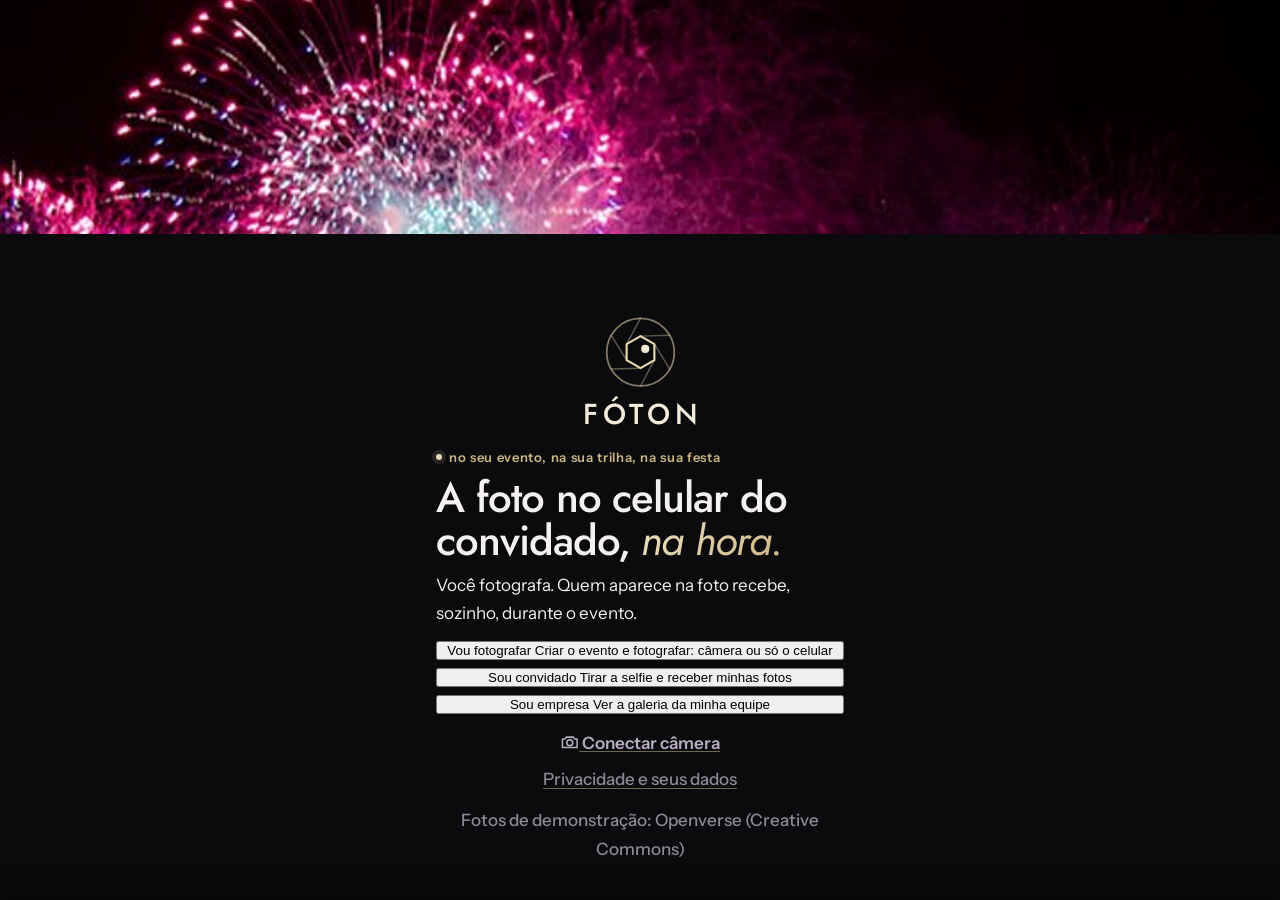
==== commit 37820659: "feat(demo): evento-demonstracao de 1 hora que some com tudo dentro (ADR-0043) Para mostrar o Foton n" ====
--- a/app/web/index.html
+++ b/app/web/index.html
@@ -819,7 +819,8 @@
 
     <div class="eyebrow-sm" data-voc="lista">Seus eventos</div>
     <div id="evt-list"></div>
-    <div class="sticky"><button class="btn primary block" onclick="abrirCriarEvento()"><svg class="ico" viewBox="0 0 24 24" aria-hidden="true"><path d="M12 5v14M5 12h14"/></svg>&nbsp;<span data-voc="criar">Criar evento</span></button></div>
+    <div class="sticky"><button class="btn primary block" onclick="abrirCriarEvento()"><svg class="ico" viewBox="0 0 24 24" aria-hidden="true"><path d="M12 5v14M5 12h14"/></svg>&nbsp;<span data-voc="criar">Criar evento</span></button>
+      <button class="botao botao--bloco" style="margin-top:8px" onclick="criarDemonstracao()">Demonstração de 1 hora</button></div>
     <p class="note" style="margin-top:14px" data-so="pro">
       <button class="link" onclick="go('guia')"><svg class="ico" viewBox="0 0 24 24" aria-hidden="true"><path d="M3 8.5h3.2l1.4-2.2h8.8l1.4 2.2H21v10.5H3z"/><circle cx="12" cy="13.2" r="3.6"/></svg> Conectar câmera</button>
     </p>
@@ -1112,6 +1113,7 @@
       <span class="pill livepill"><span class="livedot"></span> ao vivo</span>
     </div>
     <h1 class="title" style="font-size:27px">Receba suas fotos na hora</h1>
+    <p class="note aviso-demo" hidden style="border:2px solid var(--tinta);padding:10px 12px;text-align:left"></p>
     <p class="subtitle" style="margin:6px 0 12px">
       <b style="color:var(--text)">1.</b> Tire 1 selfie &nbsp;·&nbsp;
       <b style="color:var(--text)">2.</b> O fotógrafo clica &nbsp;·&nbsp;
@@ -1205,6 +1207,7 @@
       <button class="tab on" id="tab-minhas" onclick="trocarAba('minhas')">Minhas fotos</button>
       <button class="tab" id="tab-todas" onclick="trocarAba('todas')">Todas da festa</button>
     </div>
+    <p class="note aviso-demo" hidden style="border:2px solid var(--tinta);padding:10px 12px;text-align:left;margin-top:12px"></p>
     <p class="subtitle" id="g-hint" style="margin:12px 0 14px">Novas fotos entram sozinhas enquanto a festa acontece.</p>
     <div class="grid" id="g-grid2"></div>
     <div class="sticky">
@@ -2386,7 +2389,9 @@
 function genCode(){const c='ABCDEFGHJKLMNPQRSTUVWXYZ23456789';let r='';for(let i=0;i<4;i++)r+=c[Math.floor(Math.random()*c.length)];return r;}
 /* persistencia dos eventos do fotografo (sobrevive a sair/voltar/recarregar) */
 function saveEvents(){ if(!LIVE)return; try{ localStorage.setItem('foton_ev', JSON.stringify(state.events.map(e=>({id:e.id,name:e.name,date:e.date,code:e.code,status:e.status,photos:e.photos||0})))); }catch(e){} }
-function loadEvents(){ if(!LIVE)return; try{ const s=localStorage.getItem('foton_ev'); state.events = s ? JSON.parse(s) : []; }catch(e){ state.events=[]; } }
+function loadEvents(){ if(!LIVE)return; try{ const s=localStorage.getItem('foton_ev'); state.events = s ? JSON.parse(s) : []; }catch(e){ state.events=[]; }
+  // demonstracao vencida ja nao existe no servidor (ADR-0043): some da lista tambem
+  const agora=Date.now()/1000; state.events=state.events.filter(e=>!(e.expira_em && e.expira_em<agora)); }
 /* sincroniza a lista com o SERVIDOR -> o painel fica igual em qualquer aparelho */
 async function sincronizarEventos(){
   if(!LIVE)return;
@@ -2731,6 +2736,30 @@
   return j; }catch(e){ return null; } }
 function clearGuestSession(code){ try{ localStorage.removeItem('foton_guest_'+code); }catch(e){} }
 
+/* DEMONSTRACAO (ADR-0043). O convidado precisa saber ANTES da selfie que tudo some em
+   uma hora: consentimento sem essa informacao nao e informado. */
+function avisoDemo(expiraEm){
+  document.querySelectorAll('.aviso-demo').forEach(el=>{
+    if(!expiraEm){ el.hidden=true; return; }
+    const h=new Date(expiraEm*1000).toLocaleTimeString('pt-BR',{hour:'2-digit',minute:'2-digit'});
+    el.textContent=`Demonstração: tudo o que acontece aqui — selfie e fotos — se apaga às ${h}.`;
+    el.hidden=false;
+  });
+}
+async function criarDemonstracao(){
+  if(!LIVE){ toast('A demonstração precisa do servidor no ar'); return; }
+  try{
+    const r=await fetch(API+'/evento/demo',{method:'POST',headers:auth()});
+    if(!r.ok){ toast(r.status===401?'Entre na sua conta primeiro':'Não consegui criar a demonstração'); return; }
+    const j=await r.json();
+    const ev={id:'e'+Date.now(),name:'Demonstração',date:'',photos:0,guests:0,status:'live',
+              code:j.code,brand:(SESSAO&&SESSAO.marca)||'',leads:false,demo:true,expira_em:j.expira_em};
+    state.events.unshift(ev); saveEvents();
+    openEvent(ev,{novo:true});             // o servidor ja criou: NAO chama registerEvent
+    const h=new Date(j.expira_em*1000).toLocaleTimeString('pt-BR',{hour:'2-digit',minute:'2-digit'});
+    toast(`Demonstração criada — ela e tudo dentro dela somem às ${h}`);
+  }catch(e){ toast('Sem conexão com o servidor'); }
+}
 async function openGuest(code){
   guestState.event=code; guestState.photos=[]; guestState.id=null; guestState.active=false;
   const nm=(state.live&&state.live.code===code)?state.live.name:(LIVE?('Evento '+code):'Casamento Ana & Léo');
@@ -2746,6 +2775,7 @@
       if(ultimoEventoConvidado()===code) lembrarEventoConvidado('');   // nao insistir num codigo morto
       go('g-code'); return;
     }
+    if(r.ok){ const st=await r.json().catch(()=>null); avisoDemo(st&&st.expira_em); }
   }catch(e){ /* sem rede: segue e tenta — melhor que travar a convidada na porta */ }
   const sess=loadGuestSession(code);
   if(sess){                                   // JA REGISTRADO: volta direto pra galeria
@@ -3750,6 +3780,9 @@
   const ev=state.live; if(!ev){ toast('Abra um evento primeiro'); return; }
   const p=new URLSearchParams({e:ev.code||''});
   if(ev.nome||ev.name) p.set('n', ev.nome||ev.name);
+  // quem assina o cartaz: a marca da fotografa (pro/empresa) ou o Foton (festa)
+  p.set('perfil', (typeof PERFIL==='function' ? PERFIL() : (SESSAO&&SESSAO.perfil)) || 'pro');
+  const _m=(SESSAO&&(SESSAO.marca||SESSAO.nome))||''; if(_m) p.set('m', _m);
   window.open('/cartaz.html?'+p.toString(), '_blank', 'noopener');
 }
 async function baixarQR(){
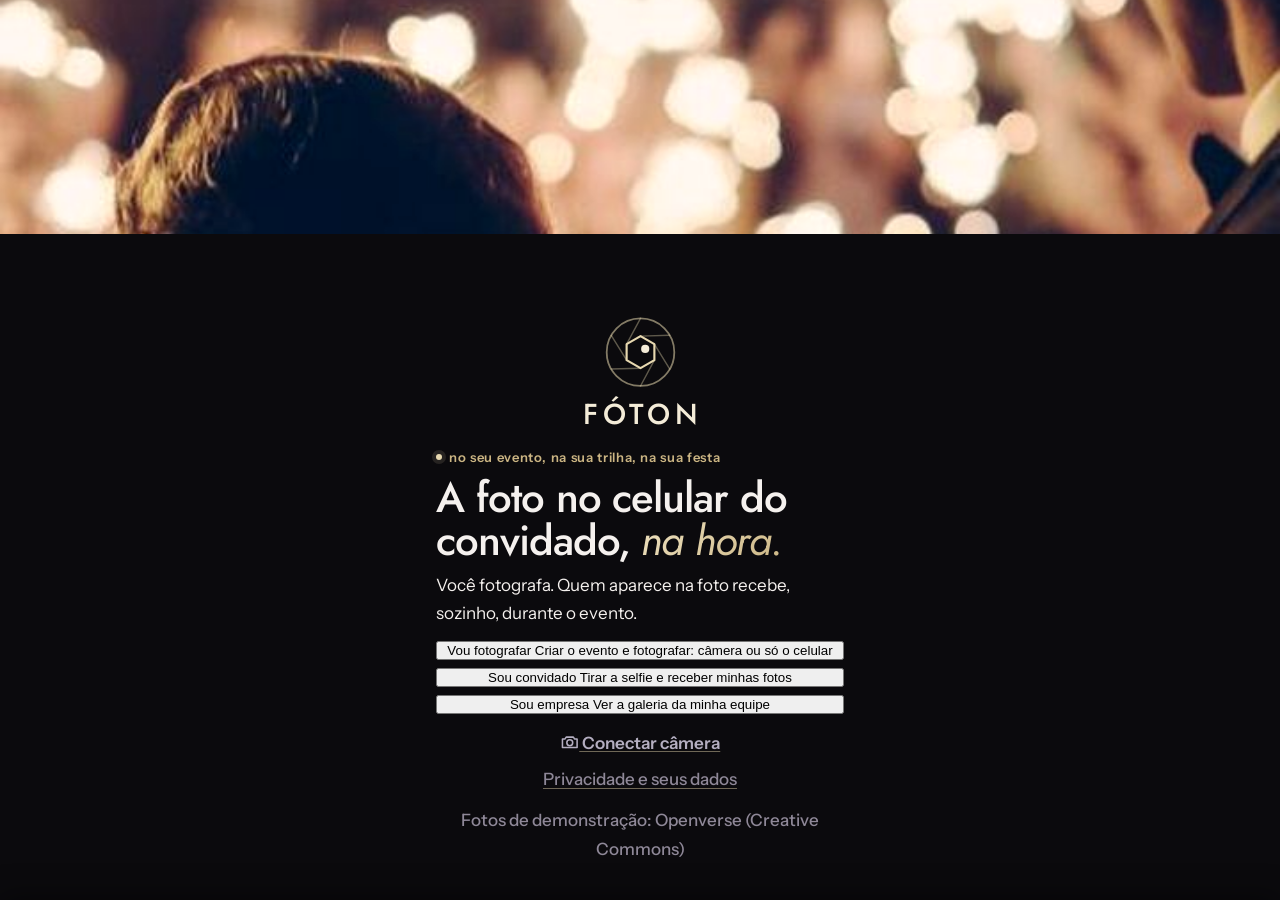
==== commit ba49d447: "feat(fotografa): foto de referencia do roteiro da porta (photo.oculta, ADR-0045) 'Posso tirar uma fo" ====
--- a/app/web/index.html
+++ b/app/web/index.html
@@ -1006,6 +1006,7 @@
          cheia do aparelho. Um visor dentro do app (getUserMedia) daria so o fluxo de
          video, bem pior com pouca luz — que e a luz de festa. -->
     <input type="file" id="live-camera" accept="image/*" capture="environment" style="display:none" onchange="uploadPhoto(event)">
+    <input type="file" id="live-referencia" accept="image/*" capture="environment" style="display:none" onchange="enviarReferencia(event)">
     <!-- A acao principal e LIGAR A CAMERA. Ela era um botao normal, do mesmo tamanho
          do de galeria, e nao dizia que ligava camera nenhuma. Agora e um alvo unico,
          largo e centralizado, com o desenho de uma camera de verdade. -->
@@ -1018,6 +1019,18 @@
         <small id="ev-shoot-s">fotografe aqui — cada foto sobe sozinha</small>
       </span>
     </button>
+    <!-- ROTEIRO DA PORTA (PRODUTO 3b, ADR-0045): 15 segundos que mostram o produto funcionando
+         antes da primeira foto da festa. A foto da abordagem NAO entra em "Todas da festa". -->
+    <details class="roteiro" style="border:2px solid var(--tinta);padding:10px 12px;margin:0 0 12px">
+      <summary style="cursor:pointer;font-weight:600">Foto de referência — o roteiro da porta</summary>
+      <ol style="margin:10px 0 12px 18px;line-height:1.5">
+        <li>"Oi, posso tirar uma foto sua?" — uma foto, de perto.</li>
+        <li>"Agora abre esse QR e tira uma selfie."</li>
+        <li>"Pronto: suas fotos da festa vão chegar aí, sozinhas."</li>
+      </ol>
+      <p class="note" style="margin:0 0 10px">Ela recebe essa foto, mas ela não aparece em "Todas da festa".</p>
+      <button class="botao botao--bloco" onclick="document.getElementById('live-referencia').click()">Tirar foto de referência</button>
+    </details>
     <button class="btn ghost block" id="ev-galeria" style="display:none;margin-bottom:12px"
       onclick="document.getElementById('live-upload').click()">
       <svg class="ico" viewBox="0 0 24 24" aria-hidden="true"><rect x="3" y="5" width="18" height="14" rx="1.5"/><circle cx="8.4" cy="10" r="1.7"/><path d="M3.6 17.5l4.9-4.6 3.5 3.2 3.2-3 5.2 4.8"/></svg>&nbsp; Enviar foto do celular
@@ -2101,6 +2114,21 @@
    chega deitada e o rosto nao e detectado. Por isso imageOrientation:'from-image',
    que ja entrega os pixels em pe. Qualquer imprevisto -> manda o arquivo original. */
 const LADO_MAX=2048;
+/* FOTO DE REFERENCIA (ADR-0045). Vai direto, sem a fila offline: a pessoa esta na
+   frente da fotografa, e se nao houver rede o certo e dizer AGORA, nao subir depois. */
+async function enviarReferencia(e){
+  const f=e.target.files&&e.target.files[0]; e.target.value=''; if(!f) return;
+  const ev=state.live; if(!ev){ toast('Abra um evento primeiro.'); return; }
+  try{
+    const fd=new FormData(); fd.append('event',ev.code); fd.append('referencia','true');
+    fd.append('file', await reduzir(f), 'referencia.jpg');
+    const r=await fetch(API+'/ingest',{method:'POST',headers:auth(),body:fd});
+    if(!r.ok){ toast(r.status===413?'Foto grande demais':'Não consegui guardar a referência'); return; }
+    const j=await r.json();
+    toast(j.n_faces ? 'Referência guardada ✓ — agora peça a selfie pelo QR'
+                    : 'Não achei rosto nessa foto — tente de novo, mais de perto');
+  }catch(_){ toast('Sem conexão — a foto de referência precisa de internet'); }
+}
 async function reduzir(file){
   try{
     if(!file || !/^image\//.test(file.type||'') ) return file;
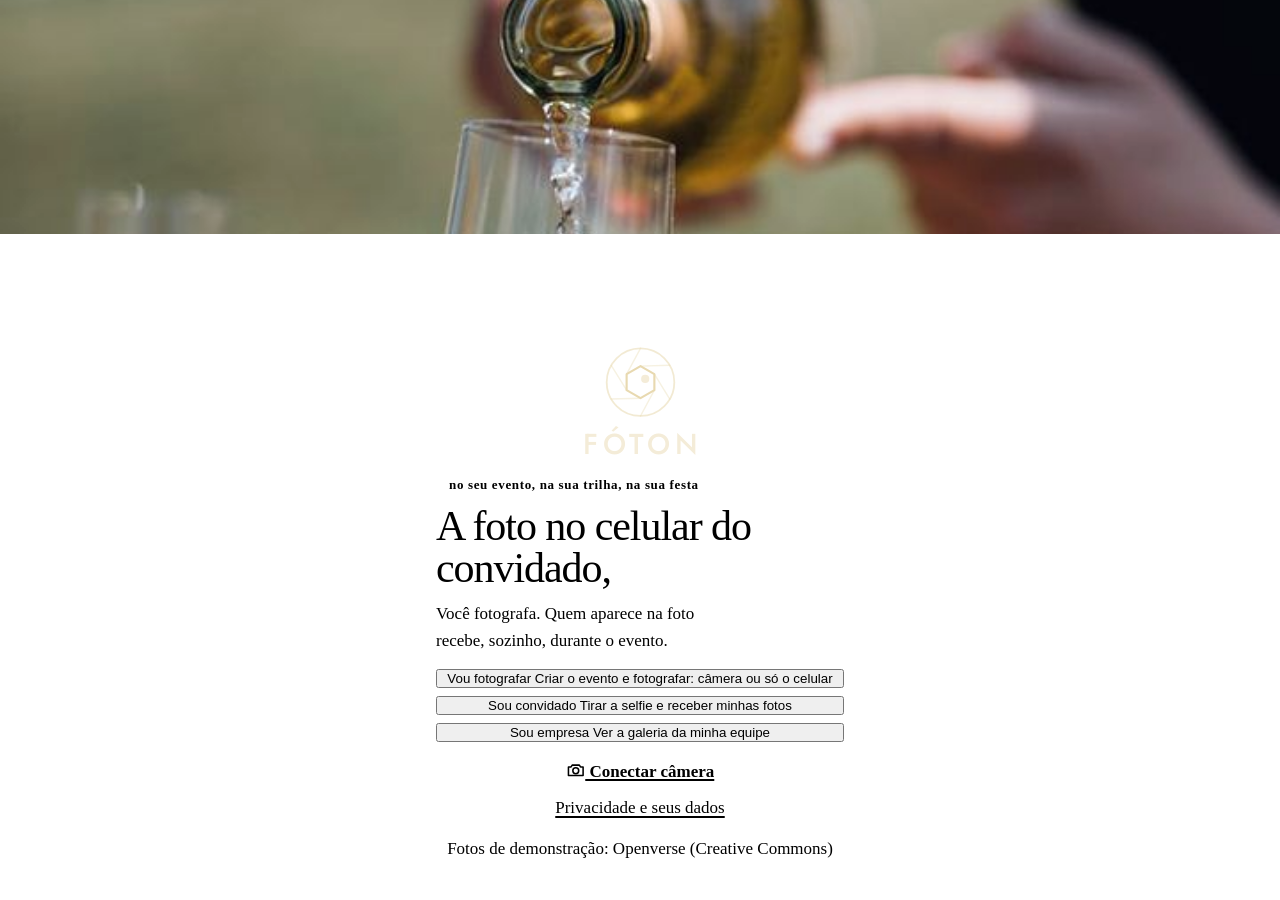
==== commit 6e66a085: "feat(painel): o painel da fotografa no design system (ponte de tokens) Os tokens antigos passam a ap" ====
--- a/app/web/index.html
+++ b/app/web/index.html
@@ -70,7 +70,10 @@
 /* O reset nao vale para componentes do design system: `button` sem camada vencia o
    `.porta` de foton.css (@layer), e a porta saía sem borda nem cor. Excluir as classes
    do sistema aqui e o que permite o DS agir dentro do app antigo. */
-button:not([class*="porta"]):not([class*="botao"]){font-family:inherit;cursor:pointer;border:none;color:inherit;background:none}
+/* :where() zera a especificidade. Sem ele, os dois :not() somavam (0,2,1) e venciam
+   .btn.primary (0,2,0): de 2026-09-22 a 2026-09-28 o "Criar evento" ficou sem fundo e o
+   cartão da câmera sem borda (achado ao migrar o painel). */
+button:where(:not([class*="porta"]):not([class*="botao"])){font-family:inherit;cursor:pointer;border:none;color:inherit;background:none}
 input{font-family:inherit}
 ::selection{background:var(--accent);color:#180a06}
 
@@ -239,7 +242,10 @@
   gap:10px;background:rgba(11,10,13,.92);backdrop-filter:blur(10px);border-bottom:1px solid var(--line);
   margin:-26px -22px 16px;padding:12px 22px}
 .faixa-ev .cod{font-family:var(--mono);font-weight:600;font-size:20px;letter-spacing:.22em;color:var(--accent);padding-left:.22em}
-.faixa-ev .lb{font-size:13.5px;letter-spacing:.14em;text-transform:uppercase;color:var(--dim);display:block;margin-bottom:2px}
+/* .rot, nao .lb: .lb e a foto ampliada (fixa, tela cheia). Com o mesmo nome, o rotulo virava
+   uma pelicula escura sobre a tela do evento assim que a faixa perdeu o backdrop-filter
+   (que prendia o fixo dentro dela). Latente desde 2026-08-28, achado em 2026-09-28. */
+.faixa-ev .rot{font-size:13.5px;letter-spacing:.14em;text-transform:uppercase;color:var(--dim);display:block;margin-bottom:2px}
 .faixa-ev .ok{display:flex;align-items:center;gap:6px;font-size:15px;font-weight:600;color:var(--ok)}
 .faixa-ev .ok i{width:7px;height:7px;border-radius:50%;background:var(--ok);display:block;
   box-shadow:0 0 0 3px rgba(90,209,155,.18)}
@@ -653,6 +659,124 @@
 .qf-code{font-family:var(--mono);font-weight:600;font-size:34px;letter-spacing:.3em;color:#141018;padding-left:.3em}
 .qf-sub{font-size:16px;color:#5f574c;text-align:center;margin-top:-4px}
 .qrfull-acts{display:flex;gap:10px}
+
+/* ============================================================
+   PONTE DO DESIGN SYSTEM (painel no sistema, 2026-09-28, docs/DIRECAO-VISUAL.md)
+   Tudo acima é o visual antigo. Em vez de reescrever regra por regra (e arriscar o
+   comportamento de telas que funcionam), os tokens antigos passam a apontar para os do
+   sistema (ADR-0038) e cada componente antigo ganha a forma do sistema:
+     raio 0, ou 50% quando é círculo (pessoa, estado);
+     borda de 2px na estrutura, fio de 1px no dado denso;
+     sem sombra difusa, sem vidro fosco, ouro chapado no lugar do degradê.
+   Fica por último e sem camada: vence o antigo pela ordem, sem !important.
+   ============================================================ */
+:root{
+  --ink:var(--papel); --ink-2:var(--papel); --surface:var(--papel); --surface-2:var(--suave);
+  --line:var(--tinta); --line-soft:var(--fio);
+  --text:var(--tinta); --muted:var(--fio); --dim:var(--fio);
+  --accent:var(--marca); --accent-2:var(--marca); --accent-soft:transparent; --grad:var(--marca);
+  --live:var(--alarme); --ok:var(--marca);
+  --shadow:none; --shadow-sm:none; --r:0; --r-sm:0;
+  --serif:var(--f-display); --sans:var(--f-ui);
+}
+/* O perfil agora vive em html[data-perfil] (o sistema troca --marca sozinho). As classes
+   antigas no body continuam, mas não podem mais pintar outra cor por cima. */
+body.perfil-empresa,body.perfil-social{--accent:var(--marca);--accent-2:var(--marca);--accent-soft:transparent;--grad:var(--marca)}
+body{background:var(--papel)}
+
+/* Botões: o ouro é chapado e o texto usa a cor que o sistema calculou para ele. */
+.btn{border-radius:0;box-shadow:none;letter-spacing:.01em}
+.btn:active{transform:none}
+.btn.primary,.btn-camera,.chegou{background:var(--marca);color:var(--sobre-marca);border:2px solid var(--marca);box-shadow:none;filter:none}
+.btn.primary:hover,.btn.primary:active{background:var(--tinta);color:var(--papel);border-color:var(--tinta);filter:none}
+.btn.ghost{background:var(--papel);border:2px solid var(--tinta);color:var(--tinta)}
+.btn.ghost:hover,.btn.ghost:active{background:var(--tinta);color:var(--papel);border-color:var(--tinta)}
+.btn.sm,.btn.xs,.actions-row .btn{border-radius:0}
+.link{color:var(--tinta);text-decoration-color:var(--marca);text-decoration-thickness:2px}
+.link:hover{text-decoration-thickness:3px}
+.back{color:var(--tinta)}
+.title{font-weight:600}
+
+/* Blocos: estrutura é retângulo com borda de 2px; dica é superfície, sem borda. */
+.card,.stat,.evt,.evt-del,.camcard,.credit,.guia-app,.lead-box,.consent,.selfie-chip,.look-op,.cam{
+  border:2px solid var(--tinta);border-radius:0;box-shadow:none;background:var(--papel)}
+.tips{border:0;border-radius:0;background:var(--suave)}
+.tips > b{color:var(--tinta)}
+.evt:hover{transform:none;border-color:var(--tinta);background:var(--suave)}
+.evt:active,.camcard:active{transform:none;background:var(--suave)}
+.evt .thumb{border-radius:0}
+.evt .thumb .dotlive{background:transparent}
+.evt .thumb .dotlive::after{box-shadow:none}
+.evt-del:hover{color:var(--sobre-alarme);background:var(--alarme);border-color:var(--alarme)}
+.stat .n,.credit .num{font-weight:600}
+
+/* Campos: o campo do sistema (borda de 2px, foco no ouro). */
+.field label{letter-spacing:0;text-transform:none;color:var(--tinta)}
+.field input,.lead-box input{background:var(--papel);border:2px solid var(--tinta);border-radius:0;min-height:var(--alvo)}
+.field input:focus,.lead-box input:focus{border-color:var(--tinta);box-shadow:none;outline:3px solid var(--marca);outline-offset:2px}
+
+/* Estado é forma (sistema): cheio na cor do perfil = chegando; meio cheio = esperando;
+   vazado = sem sinal. A luz não pisca mais em verde, a gramática não tem verde. */
+.cc-luz,.srv i,.faixa-ev .ok i{background:transparent;border:2px solid var(--tinta);box-shadow:none}
+.camcard.viva .cc-luz,.srv.on i,.faixa-ev .ok i{background:var(--marca);border-color:var(--marca);box-shadow:none}
+.camcard.espera .cc-luz{background:linear-gradient(90deg,var(--flash) 50%,transparent 50%);box-shadow:none}
+.srv.off i,.faixa-ev .ok.off i{background:var(--alarme);border-color:var(--alarme);border-radius:0;box-shadow:none}
+.srv,.tag-btn,.pill{border-radius:0;background:transparent;border:1px solid var(--fio)}
+.livepill{border-color:var(--alarme);background:transparent}
+
+/* Faixa do evento: bloco chapado, sem vidro. */
+.faixa-ev{background:var(--papel);backdrop-filter:none;-webkit-backdrop-filter:none;border-bottom:2px solid var(--tinta)}
+
+/* Abrir a câmera: o gesto central. A lente é círculo (sistema: .lente). */
+.btn-camera{border-radius:0}
+.btn-camera .bc-lente{background:transparent;border:2px solid var(--sobre-marca)}
+.btn-camera .bc-lente svg{stroke:var(--sobre-marca)}
+
+/* QR: SEMPRE preto no branco (regra do sistema), sem recorte de ingresso nem sombra. */
+.ticket,.qrfull-card{background:#FFFFFF;border-radius:0;box-shadow:none;outline:2px solid var(--tinta)}
+.ticket::before,.ticket::after{content:none}
+.ticket canvas,.ticket img,.qrfull-card img{border-radius:0}
+.ticket .klbl,.ticket .codelbl,.qf-top,.qf-sub{color:#6B6B6B}
+.ticket .code,.qf-code{color:#000000}
+.code-btn{border-radius:0}
+.code-btn:hover{background:#F0F0F0}
+
+/* Abas: dois blocos retos, a ativa preenchida (como na galeria do convidado). */
+.tabs,.guia-tabs{gap:0;padding:0;border:2px solid var(--tinta);border-radius:0;background:var(--papel)}
+.tab{border-radius:0}
+.tab+.tab{border-left:2px solid var(--tinta)}
+.tab.on{background:var(--tinta);color:var(--papel);box-shadow:none}
+.tab:active{transform:none}
+
+.passo .n{border-radius:0;border:2px solid var(--tinta);background:transparent;color:var(--tinta)}
+.look-op.on{border-color:var(--marca);background:var(--papel);box-shadow:inset 0 0 0 2px var(--marca)}
+.look-op.on .look-nome{color:var(--tinta)}
+.look-am{border-radius:0}
+
+/* Fotos: retângulo sem raio. A chegada é a íris do sistema, não um salto com desfoque. */
+.ph{border-radius:0;border:0;animation:fade .3s both}
+.ph.nova{animation:iris .7s var(--ease) both}
+.ph.nova::before{border-radius:0;box-shadow:inset 0 0 0 3px var(--marca)}
+.ph .tag,.ph .noface{border-radius:0;backdrop-filter:none;-webkit-backdrop-filter:none}
+.ph .tag{background:#000000;color:#FFFFFF}
+.ph .noface{background:var(--flash);color:#000000}
+.ph .del{backdrop-filter:none;-webkit-backdrop-filter:none;background:#000000;border:2px solid #FFFFFF}
+.ph.sel{outline-color:var(--marca)}
+.ph.sel .marca-sel{background:var(--marca);border-color:var(--marca);color:var(--sobre-marca)}
+.empty{border-radius:0;border:2px dashed var(--fio)}
+.barra-sel{border-radius:0;border:2px solid var(--tinta);box-shadow:none;background:var(--papel)}
+.chegou{border-radius:0}
+
+/* Camadas por cima: aviso é bloco de tinta (sistema: .aviso), folha é retângulo. */
+.toast{border:0;border-radius:0;box-shadow:none;background:var(--tinta);color:var(--papel)}
+.sheet{background:rgba(0,0,0,.72);backdrop-filter:none;-webkit-backdrop-filter:none}
+.sheet .inner{border-radius:0;border:2px solid var(--tinta);border-bottom:0}
+.sheet .grab{border-radius:0}
+.prog{box-shadow:none;border-top:2px solid var(--tinta)}
+.bar,.bar i,.prog .bar,.prog .bar i{border-radius:0}
+.lb img{border-radius:0;box-shadow:none}
+.lb-nav,.lb-nsu{border-radius:0}
+.cam .frame{border-radius:50%}
 @media (prefers-reduced-motion:reduce){
   *{animation-duration:.001ms!important;animation-iteration-count:1!important;transition-duration:.001ms!important}
 }
@@ -705,7 +829,7 @@
           <a class="link" style="color:var(--dim);font-weight:500;text-decoration:none" href="assets/CREDITS.txt" target="_blank" rel="noopener">Fotos de demonstração: Openverse (Creative Commons)</a>
         </p>
         <p class="note" id="home-sair" style="margin-top:12px;display:none">
-          <button class="btn xs" style="display:inline-flex;background:#e3dfda;color:#2b2830;box-shadow:none" onclick="logout()">Sair da conta<svg class="ico" viewBox="0 0 24 24" aria-hidden="true"><path d="M5 12h14M13 6l6 6-6 6"/></svg></button>
+          <button class="botao botao--texto" onclick="logout()">Sair da conta</button>
         </p>
       </div>
     </div>
@@ -828,7 +952,7 @@
       <button class="link" onclick="abrirInstalar('dash')"><svg class="ico" viewBox="0 0 24 24" aria-hidden="true"><rect x="6.5" y="2.8" width="11" height="18.4" rx="2"/><path d="M12 7.5v6.4m0 0l-2.4-2.4M12 13.9l2.4-2.4"/></svg> Instalar o Fóton no celular</button>
     </p>
     <p class="note" style="margin-top:6px"><button class="link" onclick="abrirConta()"><svg class="ico" viewBox="0 0 24 24" aria-hidden="true"><circle cx="8" cy="12" r="4"/><path d="M12 12h9m-2.6 0v3.1m-2.6-3.1v2.2"/></svg> Minha conta e senha</button></p>
-    <p class="note" style="margin-top:14px"><button class="btn xs" style="display:inline-flex;background:#e3dfda;color:#2b2830;box-shadow:none" onclick="logout()">Sair da conta<svg class="ico" viewBox="0 0 24 24" aria-hidden="true"><path d="M5 12h14M13 6l6 6-6 6"/></svg></button></p>
+    <p class="note" style="margin-top:14px"><button class="botao botao--texto" onclick="logout()">Sair da conta</button></p>
   </section>
 
   <!-- ================= INSTALAR O APP ================= -->
@@ -968,9 +1092,9 @@
         <input id="ev-brand" placeholder="Ex.: Patrícia Vargas Fotografia" maxlength="40">
         <p class="small" style="color:var(--dim);font-size:15px;margin-top:7px">Aparece como marca d'água nas fotos. Em branco, usamos “FÓTON”.</p>
         <div id="logo-box" style="margin-top:14px;display:flex;align-items:center;gap:14px">
-          <div id="logo-preview" style="width:56px;height:56px;border-radius:12px;border:1px dashed var(--line);
+          <div id="logo-preview" style="width:56px;height:56px;border:2px dashed var(--fio);
             display:flex;align-items:center;justify-content:center;overflow:hidden;flex:none;background:var(--surface-2)">
-            <span style="font-size:24px">🖼️</span>
+            <span style="font-size:13px;color:var(--fio)">logo</span>
           </div>
           <div style="flex:1">
             <label class="link" style="cursor:pointer" for="logo-file">Enviar logo em PNG (com fundo transparente)</label>
@@ -991,7 +1115,7 @@
   <!-- ================= EVENT LIVE ================= -->
   <section class="screen" id="s-event">
     <div class="faixa-ev">
-      <div><span class="lb">Código do evento</span><button class="cod" id="faixa-cod" onclick="copiarCodigo()" style="background:none;border:none;padding:0">— — — —</button></div>
+      <div><span class="rot">Código do evento</span><button class="cod" id="faixa-cod" onclick="copiarCodigo()" style="background:none;border:none;padding:0">— — — —</button></div>
       <div class="ok" id="faixa-ok"><i></i><span>recebendo</span></div>
     </div>
     <button class="back" onclick="stopEvent();go('dash')">←&nbsp; encerrar e voltar</button>
@@ -1044,7 +1168,7 @@
     <div class="ticket">
       <span class="klbl">Convidado · aponte a câmera</span>
       <canvas id="qr" width="176" height="176"></canvas>
-      <img id="qr-img" width="176" height="176" alt="QR do evento" style="display:none;border-radius:10px">
+      <img id="qr-img" width="176" height="176" alt="QR do evento" style="display:none">
       <button class="code code-btn" id="ev-code" onclick="copiarCodigo()" title="Tocar para copiar">— — — —</button>
       <span class="codelbl">toque no código para copiar</span>
     </div>
@@ -1309,7 +1433,7 @@
 <!-- LEITOR DE QR do convidado -->
 <div class="qrfull" id="scanner" onclick="if(event.target===this)fecharScanner()">
   <div class="qrfull-card" style="padding:14px;background:#000">
-    <video id="scan-video" playsinline muted style="width:min(78vw,320px);height:min(78vw,320px);object-fit:cover;border-radius:14px;background:#111"></video>
+    <video id="scan-video" playsinline muted style="width:min(78vw,320px);height:min(78vw,320px);object-fit:cover;background:#111"></video>
   </div>
   <div class="qf-top" style="color:var(--muted)">Aponte para o QR do fotógrafo</div>
   <div class="qrfull-acts"><button class="btn ghost" onclick="fecharScanner()">Fechar</button></div>
@@ -1506,8 +1630,8 @@
     if(ind) return ind;
     ind=document.createElement('div');
     ind.style.cssText='position:fixed;left:50%;top:0;transform:translate(-50%,-100%);z-index:200;'
-      +'padding:9px 16px;border-radius:999px;background:var(--ink-2,#1a1420);color:var(--text,#fff);'
-      +'font-size:14px;font-weight:600;box-shadow:0 6px 20px rgba(0,0,0,.4);pointer-events:none;'
+      +'padding:9px 16px;background:var(--tinta,#fff);color:var(--papel,#000);'
+      +'font-size:14px;font-weight:600;pointer-events:none;'
       +'white-space:nowrap;opacity:0';
     document.body.appendChild(ind); return ind;
   }
@@ -1822,6 +1946,7 @@
   const p=PERFIL(), v=VOCAB[p];
   document.body.classList.remove('perfil-empresa','perfil-social');
   if(p!=='pro') document.body.classList.add('perfil-'+p);
+  document.documentElement.dataset.perfil = p;   // o design system pinta --marca por aqui
   document.querySelectorAll('[data-voc]').forEach(el=>{
     const t=v[el.dataset.voc]; if(t!==undefined) el.textContent=t;
   });
@@ -1965,7 +2090,7 @@
     if(rm)rm.style.display='';
     if(st)st.textContent='Logo cadastrada — está sendo usada nas fotos no lugar do texto.';
   }else{
-    box.innerHTML='<span style="font-size:24px">🖼️</span>';
+    box.innerHTML='<span style="font-size:13px;color:var(--fio)">logo</span>';
     if(rm)rm.style.display='none';
     if(st)st.textContent="Se enviar, a logo substitui o texto acima nas fotos.";
   }
@@ -3331,7 +3456,7 @@
     +'display:flex;align-items:flex-end;justify-content:center';
   const cx=document.createElement('div');
   cx.style.cssText='background:var(--ink-2,#151019);width:100%;max-width:520px;'
-    +'border-radius:20px 20px 0 0;padding:20px 18px calc(22px + env(safe-area-inset-bottom));'
+    +'border:2px solid var(--tinta);border-bottom:0;padding:20px 18px calc(22px + env(safe-area-inset-bottom));'
     +'max-height:86vh;overflow:auto';
   cx.innerHTML='<div style="font-weight:600;font-size:18px;margin-bottom:4px">Pele da tela</div>'
     +'<p class="note" style="text-align:left;margin:0 0 14px">'+String(legenda).replace(/[<>]/g,'')
@@ -3435,7 +3560,7 @@
   if(aberto){ aberto.remove(); return; }            // segundo clique no botao fecha
   const box=document.createElement('div');
   box.className='adm-excluir';
-  box.style.cssText='margin-top:10px;padding:12px 14px;border:1px solid var(--live);border-radius:10px';
+  box.style.cssText='margin-top:10px;padding:12px 14px;border:2px solid var(--alarme)';
   const p=document.createElement('p');
   p.style.cssText='margin:0 0 10px;font-size:15px;line-height:1.45';
   p.append('Apaga para sempre a conta ');
@@ -4016,6 +4141,9 @@
 function guiaMarca(m,btn){
   if(_pollCam){clearInterval(_pollCam);_pollCam=null;}
   document.querySelectorAll('.guia-tabs .tab').forEach(b=>b.classList.remove('on'));
+  // Sem botao (a abertura chama guiaMarca('canon')), a aba certa e achada pela marca: antes
+  // o conteudo era o da Canon e nenhuma aba aparecia marcada.
+  if(!btn) btn=document.querySelector(`.guia-tabs .tab[onclick*="'${m}'"]`);
   if(btn)btn.classList.add('on');
   const g=GUIAS[m];
   document.getElementById('guia-conteudo').innerHTML=
